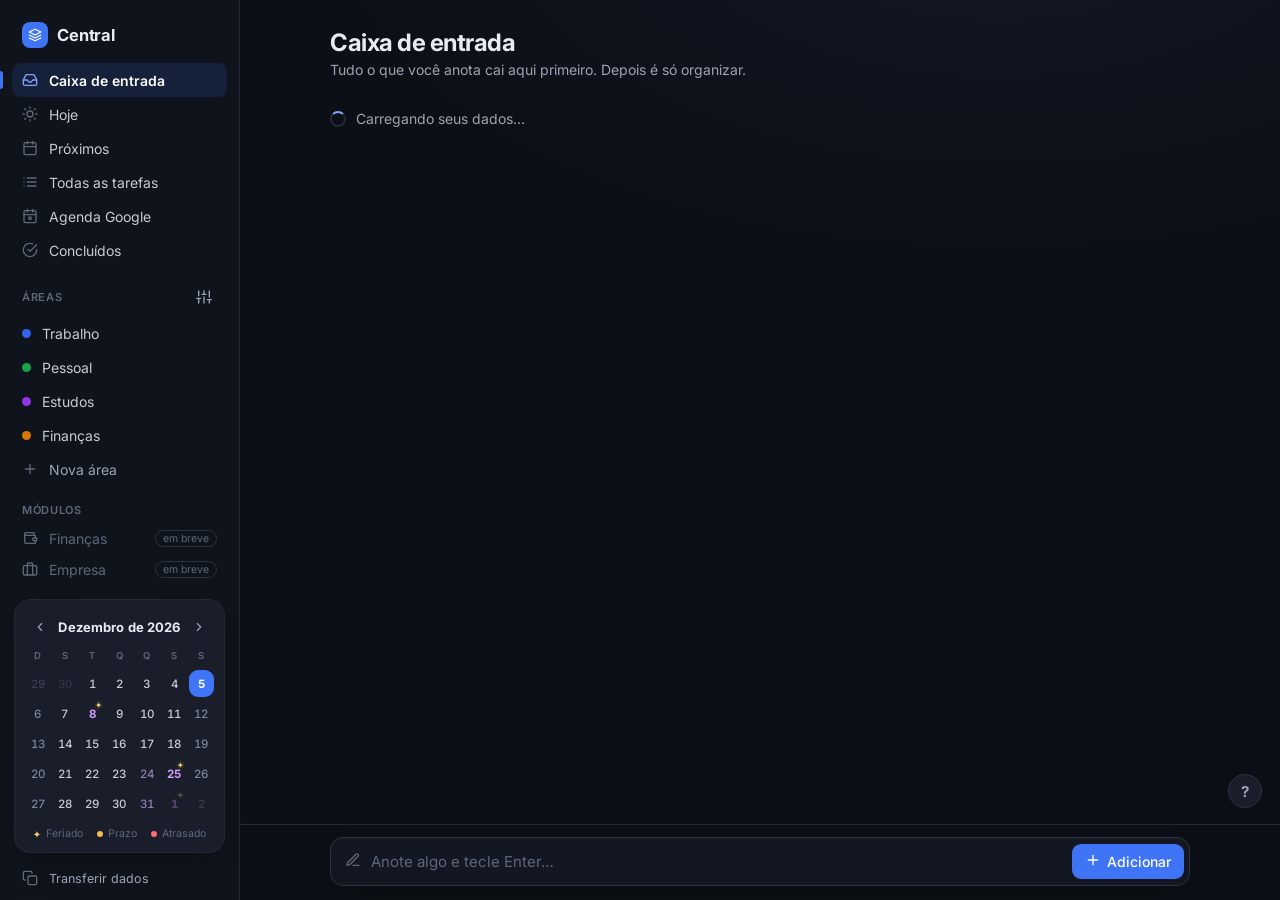
==== src/central.html @ e6a05a2f "Código-fonte, build.py e documentação do processo Co-Authored-By: Claude Opus 5.5 <noreply@anthropic" ====
<!DOCTYPE html>
<html lang="pt-BR">
<head>
<meta charset="utf-8">
<meta name="viewport" content="width=device-width, initial-scale=1">
<title>Central</title>
<link rel="preconnect" href="https://fonts.googleapis.com">
<link rel="preconnect" href="https://fonts.gstatic.com" crossorigin>
<link href="https://fonts.googleapis.com/css2?family=Inter:wght@400;500;600;700&display=swap" rel="stylesheet">
<style>
:root{--bg:#f5f6f8;--panel:#fff;--text:#1b2130;--muted:#6b7280;--faint:#9aa0ab;--line:#e7e9ee;--hover:#f0f2f5;--accent:#3563e9;--accent-soft:#e9effd;--danger:#d14343;--ok:#16a34a;--warn:#b45309;--shadow:0 10px 34px rgba(20,25,40,.14);--banner-bg:#fff7e6;--banner-fg:#8a5a00;color-scheme:light}
@media (prefers-color-scheme:dark){:root{--bg:#121417;--panel:#1a1d22;--text:#e8eaee;--muted:#9aa1ad;--faint:#6b7280;--line:#2a2e35;--hover:#22262c;--accent:#7090ff;--accent-soft:#222b45;--danger:#f06a6a;--ok:#34c26b;--warn:#e0a03a;--shadow:0 10px 34px rgba(0,0,0,.5);--banner-bg:#2c2412;--banner-fg:#e8c27a;color-scheme:dark}}
*{box-sizing:border-box}
html,body{margin:0;height:100%}
body{font-family:Inter,system-ui,-apple-system,"Segoe UI",Roboto,sans-serif;background:var(--bg);color:var(--text);font-size:14px;-webkit-font-smoothing:antialiased}
button{font:inherit;color:inherit;cursor:pointer}
input,select,textarea{font:inherit;color:inherit}
.ic{width:16px;height:16px;flex:none}
.hidden{display:none!important}
.app{display:grid;grid-template-columns:240px 1fr;height:100vh}
.app.with-detail{grid-template-columns:240px 1fr 520px}
.sidebar{border-right:1px solid var(--line);background:var(--panel);padding:18px 12px;overflow:auto;display:flex;flex-direction:column;gap:2px}
.brand{font-weight:700;font-size:16px;padding:4px 10px 16px;display:flex;align-items:center;gap:9px;letter-spacing:-.01em}
.brand .logo{width:24px;height:24px;border-radius:7px;background:var(--accent);display:grid;place-items:center;color:#fff}
.brand .logo .ic{width:14px;height:14px}
.nav-item{display:flex;align-items:center;gap:10px;padding:7px 10px;border-radius:8px;color:var(--text);border:0;background:none;width:100%;text-align:left}
.nav-item:hover{background:var(--hover)}
.nav-item.active{background:var(--accent-soft);color:var(--accent);font-weight:600}
.nav-item .count{margin-left:auto;font-size:12px;color:var(--muted);font-variant-numeric:tabular-nums}
.nav-item.active .count{color:var(--accent)}
.nav-item.disabled{color:var(--faint);cursor:default}
.nav-item .count{display:inline-flex;align-items:center;gap:5px}
.nav-item .count.u-over,.nav-item.active .count.u-over{color:var(--danger);font-weight:700}
.nav-item .count.u-soon,.nav-item.active .count.u-soon{color:var(--warn);font-weight:700}
.nav-item .count.u-near,.nav-item.active .count.u-near{color:var(--accent);font-weight:600}
.urg{display:inline-grid;place-items:center}
.urg .ic{width:13px;height:13px;stroke-width:2.4}
.urg.over{color:var(--danger)}
.urg.soon{color:var(--warn)}
.nav-item.sub{padding-left:34px;font-size:13.5px}
.nav-item.has-kids{position:relative}
.chev{position:absolute;left:-1px;top:50%;transform:translateY(-50%);display:grid;color:var(--faint);transition:transform .15s}
.chev .ic{width:12px;height:12px}
.chev{padding:4px;margin-left:-4px;border-radius:4px}.chev:hover{color:var(--text);background:var(--hover)}
.chev.open{transform:translateY(-50%) rotate(90deg)}
.nav-item.sub .dot{width:7px;height:7px}
.amark{display:inline-grid;place-items:center;width:16px;font-size:14px;line-height:1;flex:none}
.chip .amark{width:13px;font-size:12px}
.mark-btn{width:30px;height:30px;border-radius:8px;border:1px solid var(--line);background:var(--bg);display:grid;place-items:center;padding:0;flex:none}
.mark-btn:hover{border-color:var(--accent)}
.mark-btn .dot{width:12px;height:12px}.mark-btn .amark{font-size:16px;width:auto}
.picker{margin:2px 0 10px 40px;padding:12px;border:1px solid var(--line);border-radius:10px;background:var(--bg)}
.area-row.child+.picker{margin-left:66px}
.picker .lbl{font-size:11.5px;color:var(--muted);font-weight:600;margin:0 0 6px}
.picker .grid{display:flex;flex-wrap:wrap;gap:4px;margin-bottom:10px}
.picker .sw{width:24px;height:24px;border-radius:50%;border:2px solid var(--panel);box-shadow:0 0 0 1px var(--line);padding:0}
.picker .sw.on{box-shadow:0 0 0 2px var(--accent)}
.picker .em{width:32px;height:32px;border:1px solid transparent;border-radius:7px;background:none;font-size:18px;padding:0;display:grid;place-items:center}
.picker .em:hover{background:var(--hover)}.picker .em.on{border-color:var(--accent);background:var(--accent-soft)}
.picker input{border:1px solid var(--line);border-radius:8px;padding:6px 8px;background:var(--panel);width:150px;outline:none}
.nav-item.disabled:hover{background:none}
.soon{margin-left:auto;font-size:10.5px;border:1px solid var(--line);border-radius:999px;padding:1px 7px}
.section-label{display:flex;align-items:center;justify-content:space-between;font-size:11px;text-transform:uppercase;letter-spacing:.06em;color:var(--faint);font-weight:600;padding:18px 10px 6px}
.dot{width:9px;height:9px;border-radius:50%;flex:none;display:inline-block}
.icon-btn{border:0;background:none;padding:5px;border-radius:6px;color:var(--muted);display:inline-grid;place-items:center}
.icon-btn:hover{background:var(--hover);color:var(--text)}
.mini-cal{margin:18px 4px 0;padding:12px 8px 10px;border:1px solid var(--line);border-radius:12px;background:var(--bg)}
.mc-head{display:flex;align-items:center;justify-content:space-between;margin-bottom:6px}
.mc-head b{font-size:12.5px;text-transform:capitalize}
.mc-nav{border:0;background:none;width:26px;height:26px;border-radius:7px;display:grid;place-items:center;color:var(--muted);padding:0}
.mc-nav:hover{background:var(--hover);color:var(--text)}
.mc-nav[data-mcnav="-1"] .ic{transform:rotate(180deg)}
.mc-nav .ic{width:14px;height:14px}
.mc-grid{display:grid;grid-template-columns:repeat(7,1fr);gap:1px}
.mc-wd{font-size:10px;color:var(--faint);text-align:center;font-weight:600;padding:2px 0}
.mc-d{position:relative;height:27px;border:0;border-radius:7px;background:none;font-size:11.5px;padding:0;color:var(--text);font-variant-numeric:tabular-nums}
.mc-d:hover{background:var(--hover)}
.mc-d.we{color:var(--muted)}
.mc-d.out{color:var(--faint);opacity:.55}
.mc-d.today{box-shadow:inset 0 0 0 1.5px var(--accent);color:var(--accent);font-weight:700}
.mc-d.sel{background:var(--accent);color:#fff;font-weight:700;box-shadow:none}
.mc-d.hol-nacional,.mc-d.hol-municipal{color:var(--danger);font-weight:700;background:color-mix(in srgb,var(--danger) 11%,transparent)}
.mc-d.hol-facultativo{color:var(--danger);opacity:.85}
.mc-d.sel.hol-nacional,.mc-d.sel.hol-municipal{color:#fff;background:var(--accent)}
.mc-d i{position:absolute;left:50%;bottom:3px;width:4px;height:4px;border-radius:50%;background:var(--warn);transform:translateX(-50%)}
.mc-d i.over{background:var(--danger)}
.mc-d.sel i{background:#fff}
.mc-leg{display:flex;gap:12px;justify-content:center;margin-top:8px;font-size:10.5px;color:var(--faint)}
.mc-leg span{display:inline-flex;align-items:center;gap:5px}
.lg-hol{width:9px;height:9px;border-radius:3px;background:color-mix(in srgb,var(--danger) 30%,transparent);display:inline-block}
.lg-due{width:5px;height:5px;border-radius:50%;background:var(--warn);display:inline-block}
.mc-next{margin-top:8px;padding-top:8px;border-top:1px solid var(--line);font-size:11.5px;color:var(--muted);cursor:pointer;line-height:1.4}
.mc-next:hover{color:var(--text)}
.dp-day.hol{color:var(--danger);font-weight:700}
.side-foot{margin-top:auto;padding:16px 10px 0;font-size:12px;color:var(--faint);line-height:1.6}
.main{display:flex;flex-direction:column;min-width:0;overflow:hidden}
.topbar{padding:14px 28px;border-bottom:1px solid var(--line);background:var(--panel);display:flex;gap:10px;align-items:center}
.capture{position:relative;flex:1;display:flex;gap:6px;align-items:center;background:var(--bg);border:1px solid var(--line);border-radius:10px;padding:4px 4px 4px 14px;max-width:860px;margin:0 auto}
.ac{position:absolute;top:calc(100% + 6px);left:0;width:min(380px,100%);max-height:300px;overflow:auto;background:var(--panel);border:1px solid var(--line);border-radius:12px;box-shadow:var(--shadow);z-index:60;padding:6px}
.ac-h{display:flex;justify-content:space-between;align-items:center;gap:8px;font-size:11px;font-weight:700;text-transform:uppercase;letter-spacing:.05em;color:var(--faint);padding:4px 8px 6px}
.ac-h>span{text-transform:none;letter-spacing:0;font-weight:500;display:flex;gap:4px;align-items:center}
.ac-i{display:flex;align-items:center;gap:9px;width:100%;border:0;background:none;padding:8px 10px;border-radius:8px;text-align:left;font-size:13.5px;color:var(--text)}
.ac-i.sub{padding-left:26px}
.ac-i small{margin-left:auto;font-size:11.5px;color:var(--faint)}
.ac-i:hover{background:var(--hover)}
.ac-i.on{background:var(--accent-soft);color:var(--accent);font-weight:600}
.ac-lock{display:grid;color:var(--faint);margin-left:6px}.ac-lock .ic{width:12px;height:12px}
.capture:focus-within{border-color:var(--accent);box-shadow:0 0 0 3px var(--accent-soft)}
.capture>.ic{color:var(--faint)}
.capture input{flex:1;min-width:0;border:0;background:none;outline:none;padding:8px 4px;font-size:15px}
.btn{border:1px solid var(--line);background:var(--panel);border-radius:8px;padding:7px 12px;display:inline-flex;align-items:center;gap:6px;font-weight:500;white-space:nowrap}
.btn:hover{background:var(--hover)}
.btn.primary{background:var(--accent);border-color:var(--accent);color:#fff}
.btn.primary:hover{filter:brightness(1.08);background:var(--accent)}
.btn.ai{border-color:transparent;background:var(--accent-soft);color:var(--accent)}
.btn.ai:hover{filter:brightness(.97)}
.btn.ghost{border-color:transparent;background:none}
.btn.danger{color:var(--danger)}
.btn.small{padding:4px 9px;font-size:12.5px}
.btn:disabled{opacity:.55;cursor:default}
.mic{border:0;background:none;width:34px;height:34px;border-radius:8px;display:grid;place-items:center;color:var(--muted)}
.mic:hover{background:var(--hover);color:var(--text)}
.mic.on{background:var(--danger);color:#fff;animation:pulse 1.2s infinite}
@keyframes pulse{50%{opacity:.7}}
.hint{max-width:860px;margin:6px auto 0;font-size:12px;color:var(--faint)}
.hint code{font-family:inherit;background:var(--hover);border-radius:4px;padding:0 4px;color:var(--muted)}
.banner{background:var(--banner-bg);color:var(--banner-fg);padding:9px 28px;font-size:13px;border-bottom:1px solid var(--line)}
.content{flex:1;overflow:auto;padding:26px 28px 80px}
.content-inner{max-width:860px;margin:0 auto}
.view-head{display:flex;align-items:flex-end;justify-content:space-between;gap:16px;margin-bottom:10px}
h1{font-size:22px;margin:0;letter-spacing:-.015em}
.view-sub{color:var(--muted);margin-top:4px}
.view-actions{display:flex;gap:8px}
.group-label{font-size:12px;font-weight:600;color:var(--muted);margin:22px 0 6px 12px;display:flex;gap:6px;align-items:center}
.group-label .n{color:var(--faint);font-weight:500}
.group-label.danger{color:var(--danger)}
.row{display:flex;gap:12px;align-items:flex-start;padding:10px 12px;border-radius:10px;cursor:pointer;border:1px solid transparent}
.row:hover{background:var(--panel);border-color:var(--line)}
.row.sel{background:var(--panel);border-color:var(--accent)}
.check{width:18px;height:18px;border-radius:50%;border:1.6px solid var(--faint);background:none;padding:0;margin-top:1px;display:grid;place-items:center;flex:none;color:#fff}
.check:hover{border-color:var(--ok);background:color-mix(in srgb,var(--ok) 12%,transparent)}
.check .ic{width:11px;height:11px;stroke-width:3}
.check.p1{border-color:var(--danger)}.check.p2{border-color:var(--warn)}
.row.done .check{background:var(--ok);border-color:var(--ok)}
.row.done .row-title{text-decoration:line-through;color:var(--muted)}
.note-ic{color:var(--warn);margin-top:1px;display:grid;flex:none}
.row-main{min-width:0;flex:1}
.row-title{line-height:1.4;overflow-wrap:anywhere}
.preview{color:var(--muted);font-size:13px;margin-top:2px;overflow:hidden;text-overflow:ellipsis;white-space:nowrap}
.meta{display:flex;flex-wrap:wrap;gap:6px;margin-top:6px}
.chip{display:inline-flex;align-items:center;gap:5px;font-size:12px;color:var(--muted);background:var(--hover);border-radius:6px;padding:2px 7px}
.chip .ic{width:12px;height:12px}
.chip.overdue{color:var(--danger)}
.chip.today{color:var(--ok)}
.chip.p1{color:var(--danger)}.chip.p2{color:var(--warn)}.chip.p3{color:var(--accent)}
.chip.doing{color:var(--accent);background:var(--accent-soft)}
.chip.cd-over{color:var(--danger);background:color-mix(in srgb,var(--danger) 12%,transparent)}
.chip.cd-today,.chip.cd-24h{color:var(--warn);background:color-mix(in srgb,var(--warn) 14%,transparent)}
.chip.cd-soon{color:var(--accent)}
.fields .wide{grid-column:1/-1}
.due-row{display:grid;grid-template-columns:minmax(0,1.6fr) minmax(0,1fr);gap:10px}
.tp-grid{display:grid;grid-template-columns:repeat(4,1fr);gap:4px;max-height:220px;overflow:auto;padding:2px}
.tp{height:36px;border:1px solid var(--line);border-radius:8px;background:var(--bg);font-size:13px;font-variant-numeric:tabular-nums;padding:0}
.tp:hover{border-color:var(--accent);color:var(--accent)}
.tp.sel{background:var(--accent);border-color:var(--accent);color:#fff;font-weight:700}
.tchip.clear{color:var(--danger)}
.wide-modal .modal{width:min(820px,100%)}
.pl-badge{font-size:11px;font-weight:600;border-radius:999px;padding:2px 8px;background:var(--hover);color:var(--muted);display:inline-flex;align-items:center;gap:4px;white-space:nowrap}
.pl-badge .ic{width:11px;height:11px}
.pl-badge.new,.pl-badge.changed{color:var(--warn);background:color-mix(in srgb,var(--warn) 14%,transparent)}
.pl-badge.ok{color:var(--ok);background:color-mix(in srgb,var(--ok) 12%,transparent)}
.pl-head .pl-badge{margin-left:auto}
.pl-acc{display:flex;flex-direction:column;gap:8px;margin-top:12px}
.acc{border:1px solid var(--line);border-radius:12px;overflow:hidden}
.acc.open{border-color:var(--accent)}
.acc-h{display:flex;align-items:center;gap:10px;width:100%;border:0;background:var(--panel);padding:11px 14px;text-align:left}
button.acc-h:hover{background:var(--hover)}
.acc-h .chev{position:static;transform:none;padding:0;margin:0}.acc-h .chev.open{transform:rotate(90deg)}
.acc-t{font-weight:600;flex:1;min-width:0;overflow:hidden;text-overflow:ellipsis;white-space:nowrap}
.acc-m{font-size:12px;color:var(--muted);white-space:nowrap}
.acc.is-done{background:color-mix(in srgb,var(--ok) 6%,transparent)}
.acc.is-done .acc-h{background:none}
.acc.is-done .acc-t{color:var(--muted);text-decoration:line-through;font-weight:500}
.acc-ok{font-size:12px;color:var(--ok);font-weight:600}
.acc-b{padding:4px 14px 14px;background:var(--panel)}
.acc-foot{display:flex;gap:8px;margin-top:12px}
.ficha{border:1px solid var(--line);border-radius:10px;overflow:hidden}
.f-intro{padding:9px 12px;font-size:12.5px;color:var(--muted);background:var(--hover)}
.f-row{display:grid;grid-template-columns:22px 150px minmax(0,1fr) auto;gap:10px;align-items:center;padding:8px 12px;border-top:1px solid var(--line)}
.f-row:first-child{border-top:0}
.f-row.need{background:color-mix(in srgb,var(--warn) 8%,transparent)}
.f-n{width:20px;height:20px;border-radius:50%;background:var(--hover);color:var(--muted);font-size:11px;font-weight:700;display:grid;place-items:center}
.f-l{font-size:12px;color:var(--muted);font-weight:600}
.f-v{font-size:13.5px;min-width:0;overflow-wrap:anywhere}
.f-v s{color:var(--faint)}
.f-long{display:block;max-height:72px;overflow:auto;white-space:pre-wrap;font-size:12.5px}
.f-empty{color:var(--faint);font-size:12px;font-style:italic}
.f-pick{font-weight:600}
.f-hint{font-size:11.5px;color:var(--faint);margin-left:6px}
.f-hint.ok{color:var(--ok)}
.f-v>.f-hint{display:block;margin:2px 0 0}
.f-a{display:flex;gap:4px;justify-content:flex-end}
.f-chk{margin:0;padding:0;list-style:none;display:flex;flex-direction:column;gap:3px}
.f-chk li{display:flex;align-items:center;gap:6px;font-size:13px}
.f-in{width:100%;height:34px;border:1px solid var(--warn);border-radius:8px;padding:0 10px;background:var(--bg);outline:none}
.f-tip{padding:8px 12px;font-size:11.5px;color:var(--muted);border-top:1px solid var(--line);background:var(--hover)}
.cp{display:inline-flex;align-items:center;gap:5px;border:1px solid var(--line);background:var(--bg);border-radius:7px;padding:4px 9px;font-size:12px;color:var(--text);white-space:nowrap}
.cp:hover{border-color:var(--accent);color:var(--accent)}
.cp .ic{width:13px;height:13px}
.cp span:empty{display:none}
.cp.copied{background:var(--ok);border-color:var(--ok);color:#fff}
.cp.copied span::after{content:' ✓'}
@media (max-width:700px){ .f-row{grid-template-columns:22px minmax(0,1fr) auto} .f-l{grid-column:2} .f-v{grid-column:2/4} .f-a{grid-column:3;grid-row:1} }
.ask{padding:0 28px;background:var(--panel);border-bottom:1px solid var(--line)}
.ask-in{max-width:860px;margin:0 auto;display:flex;align-items:center;gap:12px;padding:13px 0;font-size:15px;animation:popin .2s ease;white-space:nowrap}
.ask-in>.ic{color:var(--accent);flex:none}
.ask-t{min-width:0;overflow:hidden;text-overflow:ellipsis;flex:0 1 auto}
.ask-q{flex:1;color:var(--muted)}
.ask-in .btn{flex:none;padding:8px 14px;font-size:14px}
.ask-in>.ic{width:18px;height:18px}
.ask-in .btn .kbd{margin-left:4px;font-size:10.5px;padding:0 4px}
.ask-in .btn.primary .kbd{background:rgba(255,255,255,.2);border-color:rgba(255,255,255,.35);color:#fff}
.wiz-modal .modal{width:min(640px,100%)}
.wz-title{width:100%;border:0;border-bottom:1px solid var(--line);background:none;font-size:18px;font-weight:700;padding:2px 0 10px;outline:none;color:var(--text)}
.wz-title:focus{border-color:var(--accent)}
.wz-row{display:flex;gap:10px;align-items:center;margin-top:12px}
.wz-in.sm{height:34px;font-size:13px;width:auto;padding:0 8px}
.wz-row .wz-in.sm{flex:1;height:44px;font-size:15px;padding:0 12px}
.wz-row .wz-in.sm option{font-size:15px;padding:8px 10px}
select option{font-size:14.5px;padding:6px 8px}
.fields select{font-size:14px}
.wz-sec{margin-top:14px}
.wz-card{border:1px solid var(--line);border-radius:14px;padding:12px 14px 14px;margin-top:12px;background:var(--bg)}
.wz-card-h{display:flex;align-items:center;justify-content:space-between;gap:10px;margin-bottom:10px;font-size:11.5px;font-weight:700;text-transform:uppercase;letter-spacing:.06em;color:var(--faint)}
.wz-card .wz-chip{background:var(--panel)}
.wz-card .wz-chip.on{background:var(--accent)}
.wz-f{display:flex;flex-direction:column;gap:6px;font-size:12px;font-weight:600;color:var(--muted);min-width:0}
.wz-f .date-btn{background:var(--panel);height:40px}
.wz-dates{display:grid;grid-template-columns:1.3fr 1.3fr 1fr;gap:10px}
.wz-ql{font-size:12px;color:var(--faint);margin-right:2px;display:inline-flex;align-items:center;gap:4px}
.wz-ql .ic{width:13px;height:13px;color:var(--ok)}
.wz-quick .wz-chip small{font-size:11px;opacity:.7;margin-left:2px}
.wz-f.act{color:var(--accent)}
.wz-f.act .date-btn{border-color:var(--accent);box-shadow:0 0 0 3px var(--accent-soft)}
.wz-dates.two{grid-template-columns:1.3fr 1fr}
.wz-quick{margin-top:10px}
.wz-quick .wz-chip{padding:5px 11px;font-size:12.5px}
.wz-ps{display:grid;grid-template-columns:minmax(0,1fr) minmax(0,1.2fr);gap:16px}
.wz-done{display:flex;align-items:flex-end;gap:10px;margin-top:12px;padding-top:12px;border-top:1px dashed var(--line);flex-wrap:wrap}
.wz-done .wz-f{flex:0 1 240px}
.wz-card .wz-in{background:var(--panel)}
.wz-card .wz-g3 .wz-in{height:38px}
@media (max-width:600px){ .wz-dates,.wz-dates.two,.wz-ps{grid-template-columns:1fr} }
.wz-lab{font-size:11.5px;font-weight:700;text-transform:uppercase;letter-spacing:.05em;color:var(--faint);margin-bottom:7px;display:flex;align-items:center;gap:10px}
.seg.mini button{padding:3px 10px;font-size:12px;text-transform:none;letter-spacing:0}
.wz-chips{display:flex;flex-wrap:wrap;gap:6px;align-items:center}
.wz-chip{border:1px solid var(--line);background:var(--bg);border-radius:999px;padding:6px 12px;font-size:13px;display:inline-flex;align-items:center;gap:6px}
.wz-chip:hover{border-color:var(--accent)}
.wz-chip.on{background:var(--accent);border-color:var(--accent);color:#fff;font-weight:600}
.wz-chip .dotp{width:8px;height:8px}
.wz-chip.on .dotp{box-shadow:0 0 0 2px rgba(255,255,255,.6)}
.wz-inline{display:flex;align-items:center;gap:10px;margin-top:8px;font-size:12px;color:var(--muted);font-weight:600}
.wz-two{display:grid;grid-template-columns:auto 1fr;gap:18px}
.wz-g3{display:grid;grid-template-columns:2fr 1fr 1fr;gap:6px}
.proj-prev{font-size:12px;color:var(--muted);margin-top:6px}
.proj-prev b{color:var(--text)}
.wz-check{display:flex;align-items:center;gap:8px;margin-top:14px;font-size:13px}
.wz-check input{accent-color:var(--accent);width:16px;height:16px}
.wz-sure{font-weight:600;font-size:13.5px}
.modal-foot .btn .kbd{margin-left:4px;font-size:10.5px;padding:0 4px}
.modal-foot .btn.primary .kbd{background:rgba(255,255,255,.2);border-color:rgba(255,255,255,.35);color:#fff}
@media (max-width:600px){ .wz-two,.wz-g3{grid-template-columns:1fr} }
.wiz-modal .modal-foot{justify-content:flex-start}
.wz-prog{display:flex;align-items:center;gap:5px;margin-bottom:14px}
.wz-prog i{width:22px;height:4px;border-radius:2px;background:var(--line)}
.wz-prog i.done{background:var(--accent);opacity:.5}.wz-prog i.cur{background:var(--accent)}
.wz-prog span{margin-left:8px;font-size:11.5px;color:var(--muted)}
.wz-q{font-size:18px;font-weight:700;margin:0 0 14px;letter-spacing:-.01em}
.wz-grid{display:grid;grid-template-columns:repeat(auto-fill,minmax(150px,1fr));gap:8px}
.wz-grid.small{grid-template-columns:repeat(auto-fill,minmax(92px,1fr))}
.wz-col{display:flex;flex-direction:column;gap:8px}
.wz-opt{display:flex;align-items:center;gap:10px;text-align:left;border:1px solid var(--line);background:var(--bg);border-radius:10px;padding:11px 13px;font-size:13.5px;min-height:44px}
.wz-opt span{display:flex;flex-direction:column;gap:2px}
.wz-opt small{font-size:11.5px;color:var(--muted);font-weight:400}
.wz-opt:hover{border-color:var(--accent)}
.wz-opt.on{border-color:var(--accent);background:var(--accent-soft);color:var(--accent);font-weight:600}
.wz-opt .dotp{width:10px;height:10px;border-radius:50%;background:var(--faint);display:inline-block;margin-right:2px}
.wz-opt span:has(.dotp){flex-direction:row;align-items:center;gap:8px}
.dotp.p1{background:var(--danger)}.dotp.p2{background:var(--warn)}.dotp.p3{background:var(--accent)}
.wz-type{margin-bottom:12px}
.wz-l{display:flex;flex-direction:column;gap:5px;font-size:12px;color:var(--muted);font-weight:600;margin-top:14px}
div.wz-l{margin-bottom:6px}
.wz-in{height:40px;border:1px solid var(--line);border-radius:9px;padding:0 12px;background:var(--bg);font-size:14px;outline:none;width:100%;color:var(--text);font-weight:400}
.wz-in:focus{border-color:var(--accent)}
input.wz-in[data-wfield="project"]{margin-top:10px}
.wz-ta{height:150px;padding:10px 12px;resize:vertical;line-height:1.5}
.wz-steps{display:flex;flex-direction:column;gap:4px;margin-bottom:10px}
.wz-step{display:flex;align-items:center;gap:8px;padding:6px 8px;border-radius:8px;background:var(--hover);font-size:13.5px}
.wz-step span{flex:1}.wz-step em{font-style:normal;color:var(--accent);font-weight:600}
.wz-add{display:flex;gap:6px}.wz-add .who{max-width:130px}
.wz-sum{border:1px solid var(--line);border-radius:10px;overflow:hidden}
.wz-sum div{display:flex;gap:12px;padding:9px 12px;border-top:1px solid var(--line);font-size:13.5px}
.wz-sum div:first-child{border-top:0}
.wz-sum span{width:150px;flex:none;color:var(--muted);font-size:12.5px}
.pl-kind{align-self:flex-start}
.req+.auto,.auto{color:var(--ok);font-size:11px;font-weight:600}
.subs .sub em{font-style:normal;font-size:12px;margin-left:4px}
.subs .sub em.who,.f-who{color:var(--accent);font-weight:600}
.subs .sub em.aft,.f-after{color:var(--muted);font-size:12px}
.subs .sub .icon-btn.at{font-weight:700;font-size:12px;width:24px;height:24px;padding:0}
.subs .sub .icon-btn.at.has{opacity:1;color:var(--accent)}
.sub-edit{display:flex;gap:6px;padding:4px 0 8px 25px}
.sub-edit input,.sub-edit select{flex:1;min-width:0;height:32px;border:1px solid var(--line);border-radius:8px;padding:0 8px;background:var(--bg);font-size:12.5px;outline:none}
.sub-edit input:focus,.sub-edit select:focus{border-color:var(--accent)}
.f-code{display:flex;align-items:center;gap:12px;justify-content:space-between;padding:10px 12px;margin-bottom:10px;border-radius:10px;background:var(--accent-soft);font-size:12.5px;line-height:1.45}
.f-alert{display:flex;gap:10px;align-items:flex-start;padding:10px 12px;background:color-mix(in srgb,#7c3aed 12%,transparent);color:var(--text);font-size:13px}
.f-alert .ic{color:#7c3aed;margin-top:2px}
.f-warn{padding:8px 12px;font-size:12.5px;color:var(--warn);background:color-mix(in srgb,var(--warn) 10%,transparent);border-top:1px solid var(--line)}
.pl-box{border:1px solid var(--line);border-radius:10px;padding:10px 12px;background:var(--bg);display:flex;flex-direction:column;gap:8px}
.pl-head{display:flex;align-items:center;gap:8px;font-size:13px;font-weight:600}
.pl-st{font-size:12.5px;color:var(--muted);display:flex;align-items:center;gap:6px;flex-wrap:wrap}
.pl-st.new,.pl-st.changed{color:var(--warn)}.pl-st.ok{color:var(--ok)}
.pl-actions{display:flex;flex-wrap:wrap;gap:6px}
.pl-diff{margin:0;padding-left:18px;font-size:12.5px}
.pl-diff s,.pl-item s{color:var(--faint)}
.linklike{border:0;background:none;padding:0;color:var(--muted);font-size:12px;text-decoration:underline;cursor:pointer;align-self:flex-start}
.chip.plan{color:#7c3aed;background:color-mix(in srgb,#7c3aed 12%,transparent)}
.pl-how{display:flex;gap:10px;align-items:flex-start;background:var(--accent-soft);border-radius:10px;padding:10px 12px;font-size:13px;line-height:1.5}
.pl-how>.ic{color:var(--accent);margin-top:2px}
.pl-item{display:flex;gap:10px;padding:10px 12px;border-bottom:1px solid var(--line);align-items:center;justify-content:space-between}
.pl-item:last-child{border-bottom:0}
.pl-item.is-done{background:color-mix(in srgb,var(--ok) 7%,transparent)}
.pl-item.is-done .t{color:var(--muted);text-decoration:line-through}
.pl-item .m.ok{color:var(--ok);font-weight:500}

.pl-txt{min-width:0}.pl-item .t{font-weight:500}.pl-item .m{font-size:12px;color:var(--muted)}
.sheet-box{border:1px solid var(--line);border-radius:10px;padding:10px 12px;background:var(--bg)}
.sheet-box summary{cursor:pointer;font-size:13px;font-weight:600;display:flex;align-items:center;gap:8px;flex-wrap:wrap;list-style:none}
.sheet-box summary::-webkit-details-marker{display:none}
.sheet-box .fields{margin-top:12px}
.sheet-box .fields select,.sheet-box .fields input{background:var(--panel)}
.sheet-st{font-weight:500;font-size:12px;color:var(--muted);margin-left:auto}
.sheet-st.new,.sheet-st.changed{color:var(--warn)}
.sheet-st.ok{color:var(--ok)}
.req{color:var(--warn);font-weight:600;font-size:11px}
.chip.sheet{color:#188038;background:color-mix(in srgb,#188038 12%,transparent)}
.pill{background:rgba(255,255,255,.25);border-radius:999px;padding:0 7px;font-size:12px}
.btn:not(.primary) .pill{background:var(--accent-soft);color:var(--accent)}
.alertbar.sheetbar{color:#188038;background:color-mix(in srgb,#188038 10%,transparent)}
.exp-top{display:flex;align-items:center;gap:12px;flex-wrap:wrap;padding-bottom:12px;border-bottom:1px solid var(--line)}
.exp-top input{width:80px;border:1px solid var(--line);border-radius:8px;padding:6px 8px;background:var(--bg);margin-left:6px}
.exp-h{font-size:14px;margin:16px 0 8px;display:flex;gap:8px;align-items:center}.exp-h .n{color:var(--muted);font-weight:500}
.exp-list{max-height:240px;overflow:auto;border:1px solid var(--line);border-radius:10px}
.exp-item,.exp-upd{display:flex;gap:10px;padding:9px 12px;border-bottom:1px solid var(--line);align-items:flex-start}
.exp-item:last-child,.exp-upd:last-child{border-bottom:0}
.exp-item>div{flex:1}.exp-item .skip{flex:none;color:var(--muted)}
.exp-item input{margin-top:3px;accent-color:var(--accent);width:16px;height:16px}
.exp-item .t,.exp-upd .t{font-weight:500}.exp-item .m,.exp-upd .m{font-size:12px;color:var(--muted)}
.exp-upd{justify-content:space-between;align-items:center}
.exp-btns{display:flex;gap:4px;flex:none}
.exp-steps{margin:14px 0 6px;padding:0;list-style:none;counter-reset:s;display:flex;flex-direction:column;gap:8px}
.exp-steps li{counter-increment:s;display:flex;align-items:center;gap:10px;justify-content:space-between;background:var(--hover);border-radius:10px;padding:8px 10px}
.exp-steps li span::before{content:counter(s);display:inline-grid;place-items:center;width:20px;height:20px;border-radius:50%;background:var(--accent);color:#fff;font-size:11px;font-weight:700;margin-right:8px}
.btn.copied{background:var(--ok);border-color:var(--ok);color:#fff}
.warn{color:var(--warn)}
.copy-fb{width:100%;height:90px;margin-top:10px;border:1px solid var(--accent);border-radius:8px;background:var(--bg);font-family:monospace;font-size:12px}
.exp-cfg{margin-top:16px;font-size:13px}.exp-cfg summary{cursor:pointer;color:var(--muted)}
.exp-cfg label{display:flex;align-items:center;gap:8px;margin-top:8px}.exp-cfg input{border:1px solid var(--line);border-radius:8px;padding:6px 8px;background:var(--bg)}
.gcal-row{display:flex;align-items:center;gap:10px;flex-wrap:wrap;margin-top:-4px}
.btn.gcal{text-decoration:none;color:var(--text)}
.gcal-row.synced{background:color-mix(in srgb,var(--ok) 10%,transparent);border-radius:10px;padding:6px 6px 6px 12px;gap:8px}
.gcal-ok{display:inline-flex;align-items:center;gap:6px;color:var(--ok);font-weight:600;font-size:13px}
.gcal-row.synced .muted{flex:1}
.btn.gcal .ic{color:#1a73e8}
.btn.gcal.disabled{opacity:.5;cursor:default}
.date-btn{display:flex;align-items:center;justify-content:space-between;gap:8px;width:100%;border:1px solid var(--line);border-radius:8px;padding:0 10px;height:38px;background:var(--bg);font-size:13px;font-weight:500;text-align:left;color:var(--text);text-transform:capitalize}
.date-btn:hover{border-color:var(--accent)}
.date-btn .ic{color:var(--muted)}
.date-btn .ph{color:var(--faint);text-transform:none;font-weight:400}
.fields select{height:38px}
.dp{position:fixed;z-index:70;width:316px;background:var(--panel);border:1px solid var(--line);border-radius:14px;box-shadow:var(--shadow);padding:12px 12px 14px}
.dp-title{font-size:11px;font-weight:700;text-transform:uppercase;letter-spacing:.06em;color:var(--faint);margin:0 4px 4px}
.dp-head{display:flex;align-items:center;justify-content:space-between;margin-bottom:6px}
.dp-head b{font-size:14px;text-transform:capitalize}
.dp-nav{width:38px;height:38px;border:0;border-radius:9px;background:none;display:grid;place-items:center;color:var(--muted)}
.dp-nav[data-nav="-1"] .ic{transform:rotate(180deg)}
.dp-nav:hover{background:var(--hover);color:var(--text)}
.dp-grid{display:grid;grid-template-columns:repeat(7,1fr);gap:3px}
.dp-wd{font-size:11px;color:var(--faint);text-align:center;padding:4px 0;font-weight:600}
.dp-day{height:38px;border:0;border-radius:9px;background:none;font-size:13.5px;font-variant-numeric:tabular-nums;padding:0}
.dp-day:hover{background:var(--hover)}
.dp-day.out{color:var(--faint)}
.dp-day.today{box-shadow:inset 0 0 0 1.5px var(--accent);color:var(--accent);font-weight:700}
.dp-day.sel,.dp-day.sel:hover{background:var(--accent);color:#fff;font-weight:700;box-shadow:none}
.dp-quick{display:flex;flex-wrap:wrap;gap:6px;margin-top:10px;padding-top:10px;border-top:1px solid var(--line)}
.dp-quick button,.tchip{border:1px solid var(--line);background:var(--bg);border-radius:999px;padding:6px 11px;font-size:12.5px}
.dp-quick button:hover,.tchip:hover{border-color:var(--accent);color:var(--accent)}
.dp-quick .clear{color:var(--danger)}
.tchip.on{background:var(--accent-soft);border-color:var(--accent);color:var(--accent)}
.dp-time{display:flex;align-items:center;gap:6px;margin-top:10px;padding-top:10px;border-top:1px solid var(--line);flex-wrap:wrap}
.dp-time input{height:34px;border:1px solid var(--line);border-radius:8px;background:var(--bg);padding:0 8px;font-size:13px}
.dt{display:flex;gap:6px}.dt input[type=date]{flex:1.5}.dt input[type=time]{flex:1}
.cd-line{display:flex;align-items:center;gap:8px;font-size:13px;font-weight:500;padding:8px 10px;border-radius:8px;background:var(--hover);color:var(--muted)}
.cd-line.cd-over{color:var(--danger);background:color-mix(in srgb,var(--danger) 12%,transparent)}
.cd-line.cd-today,.cd-line.cd-24h{color:var(--warn);background:color-mix(in srgb,var(--warn) 14%,transparent)}
.cd-line.cd-soon{color:var(--accent);background:var(--accent-soft)}
.cd-line.cd-done{color:var(--ok);background:color-mix(in srgb,var(--ok) 12%,transparent)}
.alertbar{display:flex;align-items:center;gap:10px;padding:9px 12px;border-radius:10px;margin-bottom:16px;color:var(--warn);background:color-mix(in srgb,var(--warn) 12%,transparent);font-size:13px}
.alertbar.over{color:var(--danger);background:color-mix(in srgb,var(--danger) 10%,transparent)}
.alertbar span{flex:1;color:var(--text)}
.pl-float{position:fixed;left:268px;bottom:18px;z-index:45}
.pl-float .btn{box-shadow:0 6px 18px -6px rgba(15,20,30,.45);padding:9px 14px}
@media (max-width:900px){ .pl-float{left:14px} }
.help-btn{position:fixed;right:18px;bottom:18px;z-index:54;width:34px;height:34px;border-radius:50%;border:1px solid var(--line);background:var(--panel);color:var(--muted);font-weight:700;font-size:15px;box-shadow:0 2px 8px rgba(0,0,0,.15)}
.help-btn:hover{color:var(--accent);border-color:var(--accent)}
.app.with-detail~.help-btn{right:538px}
.help-card{position:fixed;right:18px;bottom:62px;z-index:56;width:300px;background:var(--panel);border:1px solid var(--line);border-radius:12px;box-shadow:var(--shadow);padding:12px 14px;font-size:12.5px;line-height:1.55}
.app.with-detail~.help-card{right:538px}
.help-h{font-weight:700;font-size:13.5px;margin-bottom:4px}
.help-sec{font-size:11px;text-transform:uppercase;letter-spacing:.05em;color:var(--faint);font-weight:700;margin-top:8px}
.help-card ul{margin:4px 0 0;padding-left:16px;color:var(--muted)}
.help-card code{background:var(--hover);border-radius:4px;padding:0 4px;color:var(--text);font-family:inherit}
.pops{position:fixed;right:18px;bottom:62px;display:flex;flex-direction:column;gap:10px;z-index:55;width:310px;max-width:calc(100vw - 36px)}
.pop{background:var(--panel);border:1px solid var(--line);border-left:4px solid var(--warn);border-radius:12px;box-shadow:var(--shadow);padding:12px 14px;animation:popin .25s ease}
.pop-h{display:flex;align-items:center;gap:6px;font-size:11.5px;font-weight:700;color:var(--warn);text-transform:uppercase;letter-spacing:.04em}
.pop-t{font-weight:600;margin:5px 0 2px}
.pop-s{font-size:12.5px;color:var(--muted)}
.pop-a{display:flex;gap:6px;margin-top:10px;justify-content:flex-end}
@keyframes popin{from{transform:translateY(8px);opacity:0}}
.pin-in{width:100%;border:1px solid var(--line);border-radius:8px;padding:10px 12px;background:var(--bg);font-size:15px;outline:none}
.pin-in:focus{border-color:var(--accent)}
.pin-err{color:var(--danger);font-size:12.5px;min-height:18px;margin-top:6px}
.lock-ctl{margin-top:8px}
.icon-btn.on-lock{color:var(--accent)}
.modal-body a{color:var(--accent)}
.empty .big .ic{vertical-align:-2px}
.content-inner.wide{max-width:1280px}
.cols{display:grid;grid-template-columns:repeat(auto-fit,minmax(290px,1fr));gap:18px;align-items:start;margin-top:8px}
.col{position:relative;border:1px solid var(--line);border-radius:16px;background:var(--panel);padding:6px 8px 8px;box-shadow:0 1px 2px rgba(15,20,30,.05),0 6px 18px -12px rgba(15,20,30,.18);overflow:hidden}
.col-h{display:flex;align-items:center;gap:8px;padding:12px 8px 10px;font-weight:600;font-size:14px}
.col-h .amark{font-size:15px;width:18px}
.col-h>.ic{color:var(--muted)}
.col-t{flex:1;min-width:0;overflow:hidden;text-overflow:ellipsis;white-space:nowrap}
.col-n{font-size:12px;font-weight:600;color:var(--muted);background:var(--hover);border-radius:999px;padding:1px 9px;font-variant-numeric:tabular-nums}
.col-n.u-over{color:var(--danger);background:color-mix(in srgb,var(--danger) 12%,transparent)}
.col-n.u-soon{color:var(--warn);background:color-mix(in srgb,var(--warn) 14%,transparent)}
.col-n.u-near{color:var(--accent);background:var(--accent-soft)}
.col-open{width:26px;height:26px;padding:0}
.col-b{display:flex;flex-direction:column;gap:8px;padding:2px 0}
.col .row{border:1px solid var(--line);background:var(--bg);border-radius:12px;padding:11px 12px;transition:border-color .15s,box-shadow .15s,transform .15s}
.col .row:hover{border-color:color-mix(in srgb,var(--ac) 55%,var(--line));box-shadow:0 4px 14px -8px rgba(15,20,30,.35);background:var(--bg)}
.col .row.sel{border-color:var(--accent);box-shadow:0 0 0 3px var(--accent-soft)}
.col .row .meta{gap:5px}
.col .row .chip{font-size:11.5px;padding:1px 6px}
.col-empty{font-size:12.5px;color:var(--faint);text-align:center;padding:18px 0;border:1px dashed var(--line);border-radius:12px}
.col-add{display:flex;align-items:center;gap:6px;width:100%;margin-top:8px;border:0;background:none;color:var(--muted);font-size:12.5px;padding:7px 8px;border-radius:9px}
.col-add:hover{background:var(--hover);color:var(--text)}
.col-add .ic{width:14px;height:14px}
.hist-row .row-acts{display:flex;gap:2px;margin-left:auto;opacity:.55;transition:opacity .15s;flex:none;align-self:center}
.hist-row:hover .row-acts{opacity:1}
.hist-row .row-title{color:var(--text)}
.plcheck{width:20px;height:20px;border-radius:6px;border:1.6px solid var(--faint);background:none;padding:0;margin-top:1px;display:grid;place-items:center;flex:none;color:#fff}
.plcheck:hover{border-color:#7c3aed}
.plcheck.on{background:#7c3aed;border-color:#7c3aed}
.plcheck.on.warn{background:var(--warn);border-color:var(--warn)}
.plcheck .ic{width:12px;height:12px;stroke-width:3}
.done-ic{color:var(--ok);display:grid;flex:none;margin-top:1px}
.btn.danger-fill{background:var(--danger);border-color:var(--danger);color:#fff}
.hist-lock{display:flex;align-items:center;gap:10px;padding:9px 12px;border:1px dashed var(--line);border-radius:10px;margin:8px 0 2px;font-size:13px;color:var(--muted)}
.hist-lock>span{flex:1}
.hist-lock>.ic{color:var(--faint)}
.row-foot{display:flex;align-items:flex-end;gap:10px;margin-top:6px}
.row-foot .meta{flex:1;margin-top:0}
.row-status{flex:none;margin-left:auto;height:28px;border:1px solid var(--line);border-radius:8px;background:var(--panel);color:var(--muted);font-size:12px;padding:0 6px;outline:none;cursor:pointer}
.row-status:hover,.row-status:focus{border-color:var(--accent);color:var(--text)}
.row-status.st-doing{color:var(--accent);border-color:color-mix(in srgb,var(--accent) 45%,var(--line))}
.row-status.st-waiting{color:var(--warn);border-color:color-mix(in srgb,var(--warn) 45%,var(--line))}
.ag-bar{display:flex;align-items:center;gap:10px;flex-wrap:wrap;margin:6px 0 6px}
.ag-bar .muted{margin-left:auto}
.ag-msg{display:flex;gap:12px;align-items:flex-start;padding:16px;border:1px solid var(--line);border-radius:12px;background:var(--panel);margin-top:12px;line-height:1.5}
.ag-msg>.ic{width:20px;height:20px;color:#1a73e8;margin-top:2px}
.ag-hol{color:var(--danger);font-weight:600}
.ev{display:flex;gap:14px;align-items:flex-start;padding:10px 12px;border:1px solid var(--line);border-radius:12px;background:var(--panel);margin-bottom:8px}
.ev.linked{cursor:pointer}
.ev.linked:hover{border-color:var(--accent)}
.ev.past{opacity:.55}
.ev-time{width:74px;flex:none;display:flex;flex-direction:column;font-variant-numeric:tabular-nums;border-right:2px solid #1a73e8;padding-right:10px}
.ev-time b{font-size:13.5px}.ev-time small{font-size:12px;color:var(--muted)}
.ev-main{flex:1;min-width:0}
.ev-t{font-weight:500;line-height:1.4;overflow-wrap:anywhere}
.ev .meta{margin-top:5px}
.ev-open{flex:none;align-self:center}
.hist-bar{display:flex;align-items:center;gap:14px;flex-wrap:wrap;margin:6px 0 10px}
.hist-nav{display:flex;align-items:center;gap:6px;font-size:14px}
.hist-nav [data-hnav="-1"] .ic{transform:rotate(180deg)}
.hist-filters{display:flex;gap:8px;flex-wrap:wrap;align-items:center;margin-bottom:12px}
.hist-filters select{height:34px;border:1px solid var(--line);border-radius:8px;background:var(--panel);padding:0 8px;font-size:13px;outline:none;max-width:240px}
.hist-cb{display:flex;align-items:center;gap:6px;font-size:13px;color:var(--muted)}
.hist-cb input{accent-color:var(--accent)}
.hist-sum{display:flex;align-items:center;gap:14px;flex-wrap:wrap;padding:12px 14px;border:1px solid var(--line);border-radius:12px;background:var(--panel);margin-bottom:6px}
.hist-big{font-size:14px}.hist-big b{font-size:22px;margin-right:2px;color:var(--ok)}
.hist-areas{display:flex;gap:6px;flex-wrap:wrap}
.hist-chip{border:1px solid transparent;cursor:pointer}
.hist-chip b{color:var(--text)}
.hist-chip.on{border-color:var(--accent);color:var(--accent)}
.empty{text-align:center;color:var(--muted);padding:70px 20px;line-height:1.6}
.empty .big{font-size:15px;color:var(--text);font-weight:600;margin-bottom:4px}
.kbd{font-size:11px;border:1px solid var(--line);border-bottom-width:2px;border-radius:4px;padding:0 5px;color:var(--muted);background:var(--panel)}
.detail{border-left:1px solid var(--line);background:var(--panel);overflow:auto;padding:18px 22px 26px;display:flex;flex-direction:column;gap:14px}
.d-tabs{display:flex;gap:4px;border-bottom:1px solid var(--line);margin:-4px 0 2px}
.d-tab{display:inline-flex;align-items:center;gap:7px;border:0;background:none;padding:9px 14px 10px;font-size:13.5px;font-weight:600;color:var(--muted);border-bottom:2px solid transparent;margin-bottom:-1px}
.d-tab .ic{width:15px;height:15px}
.d-tab:hover{color:var(--text)}
.d-tab.on{color:var(--text);border-bottom-color:var(--accent)}
.d-tab-n{font-size:11px;font-weight:700;background:var(--hover);color:var(--muted);border-radius:999px;padding:1px 7px}
.d-tab-n.warn{background:color-mix(in srgb,var(--warn) 16%,transparent);color:var(--warn)}
#detail.tab-notes .d-card,#detail.tab-notes .pl-box,#detail.tab-notes .triage{display:none}
#detail:not(.tab-notes) .log-card{display:none}
.log-card{display:flex;flex-direction:column;gap:14px}
.log-card .log-new{padding:12px}
.log-card .log-text{min-height:70px}
.d-kind{display:inline-flex;align-items:center;gap:6px;font-size:12px;font-weight:600;color:var(--muted);background:var(--hover);border-radius:8px;padding:5px 10px}
.d-kind .ic{width:14px;height:14px}
.log-obs-l{display:flex;flex-direction:column;gap:5px;font-size:12px;font-weight:600;color:var(--muted)}
.d-notes.log-obs{min-height:52px;resize:none;overflow:hidden;font-weight:400;color:var(--text)}
.log-new{border:1px solid var(--line);border-radius:12px;background:var(--panel);padding:10px;display:flex;flex-direction:column;gap:8px}
.log-new:focus-within{border-color:var(--accent);box-shadow:0 0 0 3px var(--accent-soft)}
.log-kinds{display:flex;flex-wrap:wrap;gap:5px}
.log-k{display:inline-flex;align-items:center;gap:5px;border:1px solid var(--line);background:var(--bg);border-radius:999px;padding:4px 10px;font-size:12px;color:var(--muted)}
.log-k .ic{width:13px;height:13px}
.log-k:hover{color:var(--text)}
.log-k.on{color:#fff;border-color:transparent}
.log-k.k-dev.on{background:var(--accent)}.log-k.k-question.on{background:var(--warn)}.log-k.k-reminder.on{background:#7c3aed}.log-k.k-decision.on{background:var(--ok)}.log-k.k-obs.on{background:var(--muted)}
.log-ta-wrap{position:relative}
.ac.mac{top:calc(100% + 4px);width:260px}
.mention{color:var(--accent);font-weight:600;background:var(--accent-soft);border-radius:5px;padding:0 4px}
.lnk{display:inline-flex;align-items:center;gap:4px;color:var(--accent);text-decoration:none;border-bottom:1px dashed color-mix(in srgb,var(--accent) 50%,transparent);word-break:break-all}
.lnk .ic{width:12px;height:12px;flex:none}
.lnk:hover{border-bottom-style:solid}
.log-k.k-link.on{background:#0891b2}
.log-k.k-third.on{background:#db2777}
.log-e.k-third .log-ic{color:#db2777;background:color-mix(in srgb,#db2777 15%,transparent)}
.log-e.k-link .log-ic{color:#0891b2;background:color-mix(in srgb,#0891b2 15%,transparent)}
.log-f.person{color:var(--accent)}
.wz-obs{margin-top:14px}
.wz-obs .wz-ta{height:64px;width:100%}
.log-text{width:100%;border:0;background:none;outline:none;resize:vertical;font-size:13.5px;line-height:1.5;min-height:44px;color:var(--text)}
.log-e .log-text{border:1px solid var(--line);border-radius:8px;padding:6px 8px;background:var(--panel)}
.log-new-f{display:flex;align-items:center;justify-content:space-between;gap:8px}
.log-date{width:auto;height:32px;font-size:12.5px;background:var(--bg)!important}
.log-filters{display:flex;flex-wrap:wrap;gap:5px;align-items:center}
.log-f{border:0;background:none;border-radius:7px;padding:3px 8px;font-size:12px;color:var(--muted)}
.log-f b{font-weight:600;color:var(--faint);margin-left:2px}
.log-f:hover{background:var(--hover)}
.log-f.on{background:var(--hover);color:var(--text);font-weight:600}
.log-open{margin-left:auto;display:inline-flex;align-items:center;gap:5px;font-size:12px;color:var(--warn);font-weight:600}
.log-open .ic{width:13px;height:13px}
.log-list{display:flex;flex-direction:column;gap:0;position:relative}
.log-e{display:flex;gap:10px;padding:10px 4px;border-top:1px solid var(--line)}
.log-e:first-child{border-top:0}
.log-ic{width:28px;height:28px;border-radius:50%;display:grid;place-items:center;flex:none;background:var(--hover)}
.log-ic .ic{width:14px;height:14px}
.log-e.k-dev .log-ic{color:var(--accent);background:var(--accent-soft)}
.log-e.k-question .log-ic{color:var(--warn);background:color-mix(in srgb,var(--warn) 15%,transparent)}
.log-e.k-reminder .log-ic{color:#7c3aed;background:color-mix(in srgb,#7c3aed 15%,transparent)}
.log-e.k-decision .log-ic{color:var(--ok);background:color-mix(in srgb,var(--ok) 15%,transparent)}
.log-e.k-obs .log-ic{color:var(--muted)}
.log-b{flex:1;min-width:0}
.log-h{display:flex;align-items:center;gap:8px;flex-wrap:wrap;font-size:12px;color:var(--muted)}
.log-h b{color:var(--text);font-size:12.5px}
.log-at{margin-left:auto;color:var(--faint)}
.log-when{display:inline-flex;align-items:center;gap:4px;color:#7c3aed;font-weight:600}.log-when .ic{width:12px;height:12px}
.log-when.late{color:var(--warn)}
.log-st{font-size:11px;font-weight:600;color:var(--ok);background:color-mix(in srgb,var(--ok) 12%,transparent);border-radius:999px;padding:1px 7px}
.log-t{font-size:13.5px;line-height:1.5;white-space:pre-wrap;overflow-wrap:anywhere;margin-top:3px}
.log-e.done .log-t{color:var(--muted)}
.log-acts{display:flex;gap:0;opacity:0;transition:opacity .15s;align-self:flex-start}
.log-e:hover .log-acts{opacity:1}
.log-acts .icon-btn{padding:4px}.log-acts .ic{width:14px;height:14px}
.log-empty{font-size:12.5px;color:var(--faint);text-align:center;padding:8px 10px;line-height:1.5}
.chip.q{color:var(--warn)}
.mig textarea{min-height:90px}
.mig-row{display:flex;gap:6px}.mig-row select{flex:1;min-width:0;height:34px;border:1px solid var(--line);border-radius:8px;background:var(--panel);padding:0 8px;font-size:13px}
.wz-ta.sm{height:70px}
.d-card{border:1px solid var(--line);border-radius:14px;padding:12px 14px 14px;background:var(--bg);display:flex;flex-direction:column;gap:10px}
.d-card-h{font-size:11.5px;font-weight:700;text-transform:uppercase;letter-spacing:.06em;color:var(--faint);display:flex;align-items:center;justify-content:space-between;gap:8px}
.d-card .fields select,.d-card .fields input,.d-card .date-btn{background:var(--panel)}
.fields.three{grid-template-columns:repeat(3,minmax(0,1fr))}
.d-card-sub{display:flex;flex-direction:column;gap:8px}
.d-card-sub:empty{display:none}
.d-card .d-notes{background:var(--panel);margin:0}
.d-card .sub-add{background:var(--panel)}
.d-card .date-btn{font-size:12.5px;padding:0 9px}
.pl-box{border-radius:14px!important;padding:12px 14px 14px!important}
.d-card-h .btn{text-transform:none;letter-spacing:0;font-weight:500;font-size:12.5px}
.d-card-h .muted{text-transform:none}
.detail-head{display:flex;justify-content:space-between;align-items:center}
.seg{display:inline-flex;background:var(--hover);border-radius:8px;padding:3px}
.seg button{border:0;background:none;padding:5px 12px;border-radius:6px;font-size:13px;color:var(--muted)}
.seg button.on{background:var(--panel);color:var(--text);box-shadow:0 1px 2px rgba(0,0,0,.1);font-weight:600}
.d-title{border:0;outline:none;resize:none;font-size:20px;font-weight:600;background:none;padding:2px 0;line-height:1.35;overflow:hidden;letter-spacing:-.01em}
.fields{display:grid;grid-template-columns:minmax(0,1fr) minmax(0,1fr);gap:10px}
.fields label{display:flex;flex-direction:column;gap:4px;font-size:12px;color:var(--muted);font-weight:500;min-width:0}
.fields select,.fields input:not([type=checkbox]){width:100%;height:38px;box-sizing:border-box}
.frozen{opacity:.75;cursor:not-allowed}
.lbl-row{display:flex;align-items:center;justify-content:space-between;gap:8px}
.sheet-box summary .sheet-st{flex-basis:100%;margin-left:24px}
.fields select,.fields input{border:1px solid var(--line);border-radius:8px;padding:7px 8px;background:var(--bg);font-size:13px;outline:none;min-width:0}
.fields select:focus,.fields input:focus{border-color:var(--accent)}
.d-label{font-size:12px;color:var(--muted);font-weight:600;display:flex;justify-content:space-between;align-items:center;margin-bottom:-6px}
.d-notes{min-height:150px;border:1px solid var(--line);border-radius:10px;padding:10px 12px;background:var(--bg);resize:vertical;outline:none;line-height:1.55}
.d-notes:focus{border-color:var(--accent)}
.note-mode .d-notes{min-height:340px}
.subs .sub{display:flex;align-items:center;gap:9px;padding:5px 2px}
.subs .sub input[type=checkbox]{accent-color:var(--ok);width:16px;height:16px;margin:0}
.subs .sub span{flex:1;line-height:1.4}
.subs .sub.done span{text-decoration:line-through;color:var(--muted)}
.subs .sub .icon-btn{opacity:0}
.subs .sub:hover .icon-btn{opacity:1}
.sub-add{border:1px dashed var(--line);border-radius:8px;padding:7px 10px;background:none;outline:none;width:100%;margin-top:4px}
.sub-add:focus{border-style:solid;border-color:var(--accent)}
.triage{display:flex;align-items:center;justify-content:space-between;gap:10px;background:var(--accent-soft);border-radius:10px;padding:10px 12px;font-size:13px}
.d-foot{margin-top:auto;display:flex;justify-content:space-between;align-items:center;border-top:1px solid var(--line);padding-top:12px}
.muted{color:var(--muted)}.small{font-size:12px}
.modal-bg{position:fixed;inset:0;background:rgba(10,14,22,.45);display:grid;place-items:center;z-index:50;padding:20px}
.modal{background:var(--panel);border-radius:14px;box-shadow:var(--shadow);width:min(660px,100%);max-height:86vh;display:flex;flex-direction:column}
.modal-head{display:flex;justify-content:space-between;align-items:center;padding:16px 20px;border-bottom:1px solid var(--line)}
.modal-head h2{font-size:16px;margin:0}
.modal-body{padding:14px 20px;overflow:auto;line-height:1.55}
.modal-foot{padding:12px 20px;border-top:1px solid var(--line);display:flex;justify-content:flex-end;gap:8px;align-items:center}
.modal-foot:empty{display:none}
.sug{display:flex;gap:10px;padding:11px 0;border-bottom:1px solid var(--line)}
.sug:last-child{border-bottom:0}
.sug input{margin-top:3px;accent-color:var(--accent);width:16px;height:16px}
.sug .old{font-size:12px;color:var(--faint);text-decoration:line-through}
.sug .new{font-weight:600}
.sug .why{font-size:12px;color:var(--muted);margin-top:5px}
.loading{display:flex;align-items:center;gap:10px;color:var(--muted);padding:18px 0}
.spinner{width:16px;height:16px;border:2px solid var(--line);border-top-color:var(--accent);border-radius:50%;animation:spin .8s linear infinite;flex:none}
@keyframes spin{to{transform:rotate(360deg)}}
.md h3{font-size:14px;margin:16px 0 6px}
.md h3:first-child{margin-top:4px}
.md ul{margin:4px 0;padding-left:20px}
.md li{margin:3px 0}
.md p{margin:6px 0}
.area-row{display:flex;gap:10px;align-items:center;padding:6px 0}
.area-row.child{padding-left:26px}
.area-row select{border:1px solid var(--line);border-radius:8px;padding:7px 6px;background:var(--bg);font-size:12.5px;max-width:170px;outline:none}
.area-row input{flex:1;min-width:0;border:1px solid var(--line);border-radius:8px;padding:7px 9px;background:var(--bg);outline:none}
.area-row input:focus{border-color:var(--accent)}
.color-btn{width:22px;height:22px;border-radius:50%;border:2px solid var(--panel);box-shadow:0 0 0 1px var(--line);padding:0;flex:none}
.toast{position:fixed;bottom:22px;left:50%;transform:translateX(-50%);background:var(--text);color:var(--panel);padding:10px 16px;border-radius:10px;font-size:13px;box-shadow:var(--shadow);z-index:60;max-width:90vw}
.mobile-only{display:none}
.scrim{display:none}
@media (max-width:900px){
 .app,.app.with-detail{grid-template-columns:1fr}
 .sidebar{position:fixed;inset:0 auto 0 0;width:270px;z-index:40;transform:translateX(-102%);transition:transform .2s;box-shadow:var(--shadow)}
 .sidebar.open{transform:none}
 .sidebar.open~.scrim{display:block;position:fixed;inset:0;z-index:35;background:rgba(0,0,0,.3)}
 .mobile-only{display:inline-grid}
 .detail{position:fixed;inset:0;z-index:30}
 .topbar,.content{padding-left:14px;padding-right:14px}
 .banner{padding-left:14px}
 .capture .btn .lbl,.hint{display:none}
 .app.with-detail~.help-btn,.app.with-detail~.help-card{right:18px}
 .app.with-detail~.help-btn{display:none}
}

/* ================= TEMA ESCURO (padrão) ================= */
:root{
  --bg:#0c0f15; --panel:#131721; --panel2:#191e2a; --line:#222936; --line2:#2b3343; --hover:#1b2130;
  --text:#e8ebf3; --muted:#9ba4b6; --faint:#5e6879;
  --accent:#8ea2ff; --accent-soft:rgba(124,148,255,.14); --grad:linear-gradient(135deg,#5b78f6 0%,#8458f0 100%);
  --danger:#ff6b7a; --ok:#3ddc97; --warn:#f8b84e; --holiday:#ff8f8f;
  --shadow:0 20px 60px -12px rgba(0,0,0,.7),0 0 0 1px rgba(255,255,255,.03);
  --banner-bg:#2a2214; --banner-fg:#f3cf86; color-scheme:dark}
html,body{background:var(--bg)}
body{background:radial-gradient(1100px 560px at 78% -10%,rgba(110,130,255,.08),transparent 62%),radial-gradient(900px 520px at -12% 112%,rgba(150,110,255,.06),transparent 60%),var(--bg);background-attachment:fixed;color:var(--text)}
::selection{background:rgba(124,148,255,.35)}
*{scrollbar-width:thin;scrollbar-color:#2a3242 transparent}
::-webkit-scrollbar{width:10px;height:10px}::-webkit-scrollbar-track{background:transparent}
::-webkit-scrollbar-thumb{background:#262d3b;border-radius:10px;border:3px solid transparent;background-clip:content-box}
::-webkit-scrollbar-thumb:hover{background:#343d50;background-clip:content-box}
input::placeholder,textarea::placeholder{color:var(--faint)}
/* barra lateral */
.sidebar{background:rgba(17,21,30,.82);backdrop-filter:blur(8px);border-right-color:var(--line);padding:18px 12px 14px}
.brand{padding:4px 10px 18px;font-size:16.5px}
.brand .logo{background:var(--grad);box-shadow:0 6px 16px -6px rgba(108,99,255,.9);width:26px;height:26px;border-radius:8px}
.nav-item{position:relative;border-radius:9px;padding:8px 10px;color:#c6ccd8;font-size:14px;gap:11px;min-height:36px}
.nav-item .ic{color:var(--faint);transition:color .15s}
.nav-item:hover{background:var(--hover);color:var(--text)}
.nav-item:hover .ic{color:var(--muted)}
.nav-item.active{background:linear-gradient(90deg,rgba(124,148,255,.18),rgba(124,148,255,.04));color:#fff;font-weight:600}
.nav-item.active .ic{color:var(--accent)}
.nav-item.active::after{content:'';position:absolute;left:-12px;top:8px;bottom:8px;width:3px;border-radius:0 3px 3px 0;background:var(--grad)}
.nav-item .count{color:var(--faint);font-weight:600}
.nav-item.active .count{color:var(--accent)}
.nav-item.sub{min-height:32px}
.section-label{color:var(--faint);padding:20px 10px 6px}
.soon{border-color:var(--line2);color:var(--faint)}
.lock-ctl{margin-top:6px}
/* topo e captura */
.topbar{background:transparent;border-bottom-color:var(--line);padding:14px 32px}
.capture{background:var(--panel);border-color:var(--line2);border-radius:13px;padding:5px 5px 5px 14px;box-shadow:inset 0 1px 0 rgba(255,255,255,.03),0 10px 30px -18px rgba(0,0,0,.8)}
.capture:focus-within{border-color:rgba(142,162,255,.6);box-shadow:0 0 0 4px rgba(124,148,255,.12),0 10px 30px -18px rgba(0,0,0,.8)}
.capture input{font-size:15px;padding:9px 4px}
.ask{background:rgba(19,23,33,.9);border-bottom-color:var(--line)}
.content{padding:28px 32px 90px}
h1{font-size:24px;letter-spacing:-.02em}
.view-head{margin-bottom:14px}
.view-sub{color:var(--muted)}
/* botões */
.btn{background:var(--panel2);border-color:var(--line2);color:var(--text);border-radius:9px}
.btn:hover{background:#212839}
.btn.primary{background:var(--grad);border-color:transparent;color:#fff;box-shadow:0 8px 20px -10px rgba(108,99,255,.9)}
.btn.primary:hover{filter:brightness(1.12);background:var(--grad)}
.btn.ghost{background:transparent;border-color:transparent}
.btn.ghost:hover{background:var(--hover)}
.btn.ai{background:rgba(124,148,255,.13);border-color:rgba(124,148,255,.18);color:#b3c0ff}
.btn.danger-fill{background:linear-gradient(135deg,#ff5c6c,#e0457b);border-color:transparent}
.icon-btn:hover{background:var(--hover)}
.kbd{background:var(--bg);border-color:var(--line2);color:var(--muted)}
.seg{background:var(--bg);border:1px solid var(--line);padding:3px}
.seg button{color:var(--muted)}
.seg button.on{background:var(--panel2);color:var(--text);box-shadow:inset 0 1px 0 rgba(255,255,255,.05),0 2px 6px -2px rgba(0,0,0,.6)}
/* listas e cartões */
.row{border-radius:12px}
.row:hover{background:var(--panel);border-color:var(--line)}
.row.sel{background:var(--panel);border-color:rgba(142,162,255,.55);box-shadow:0 0 0 3px rgba(124,148,255,.1)}
.chip{background:rgba(255,255,255,.045);border:1px solid rgba(255,255,255,.035);color:var(--muted);border-radius:7px}
.chip.plan{color:#c4b5fd;background:rgba(167,139,250,.12);border-color:rgba(167,139,250,.14)}
.chip.doing{color:var(--accent);background:var(--accent-soft)}
.group-label{color:var(--faint);text-transform:uppercase;letter-spacing:.06em;font-size:11px;margin:22px 0 8px 12px}
.check{border-color:#3a4356}
.row.done .check{background:var(--ok);border-color:var(--ok)}
.col{background:var(--panel);border-color:var(--line);box-shadow:0 12px 30px -20px rgba(0,0,0,.9)}
.col-h{padding:12px 8px 10px;font-size:14.5px}
.col .row{background:var(--panel2);border-color:var(--line);padding:12px 13px}
.col .row:hover{border-color:var(--line2);background:#1d2331;box-shadow:0 10px 24px -16px rgba(0,0,0,.9)}
.col-add:hover{background:var(--hover)}
.col-empty{border-color:var(--line2)}
.row-status{background:var(--bg);border-color:var(--line2)}
.hist-sum,.ag-msg,.ev{background:var(--panel);border-color:var(--line)}
.hist-filters select,.hist-filters input{background:var(--panel);border-color:var(--line2)}
/* painel da tarefa */
.detail{background:var(--panel);border-left-color:var(--line);padding:18px 22px 24px}
.d-card,.pl-box{background:var(--panel2)!important;border-color:var(--line)!important}
.d-card .fields select,.d-card .fields input,.d-card .date-btn,.pl-box .fields select,.pl-box .fields input,.d-card .d-notes{background:var(--bg)!important;border-color:var(--line2)}
.fields select,.fields input,.date-btn{border-color:var(--line2)}
.date-btn:hover,.fields select:hover{border-color:#3a4458}
.d-tabs{border-bottom-color:var(--line)}
.d-tab.on{border-bottom-color:var(--accent);color:#fff}
.d-tab.on .ic{color:var(--accent)}
.log-new{background:var(--panel2);border-color:var(--line)}
.log-k{background:var(--bg);border-color:var(--line2)}
.log-obs{background:var(--panel2)!important}
.triage{background:var(--accent-soft)}
.cd-line{background:rgba(255,255,255,.04)}
/* janelas */
.modal-bg{background:rgba(4,6,10,.62);backdrop-filter:blur(6px)}
.modal{background:var(--panel);border:1px solid var(--line2);box-shadow:var(--shadow);border-radius:18px}
.modal-head,.modal-foot{border-color:var(--line)}
.wz-card{background:var(--panel2);border-color:var(--line)}
.wz-card .wz-chip,.wz-card .wz-in,.wz-f .date-btn{background:var(--bg)!important;border-color:var(--line2)}
.wz-chip.on,.wz-card .wz-chip.on{background:var(--grad)!important;border-color:transparent;color:#fff}
.wz-title{border-bottom-color:var(--line)}
.dp,.help-card,.ac,.pop{background:var(--panel2);border-color:var(--line2);box-shadow:var(--shadow)}
.dp-day{color:#cfd5e1}
.dp-day.today{box-shadow:inset 0 0 0 1.5px var(--accent);color:var(--accent)}
.dp-day.sel,.dp-day.sel:hover{background:var(--grad);color:#fff;box-shadow:0 6px 14px -6px rgba(108,99,255,.9)}
.dp-day.hol{color:var(--holiday)}
.dp-head b,.mc-head b{text-transform:none}
.dp-quick button,.tchip,.tp{background:var(--bg);border-color:var(--line2)}
.tp.sel{background:var(--grad);border-color:transparent}
.toast{background:#eef1f8;color:#0c0f15;font-weight:500}
.help-btn{background:var(--panel2);border-color:var(--line2)}
.pl-float .btn{box-shadow:0 12px 28px -10px rgba(108,99,255,.8)}
/* mini calendário */
.mini-cal{background:linear-gradient(180deg,rgba(124,148,255,.07),rgba(124,148,255,0) 46%),var(--panel2);border:1px solid var(--line);border-radius:16px;padding:14px 10px 12px;margin:20px 2px 0;box-shadow:0 14px 30px -22px rgba(0,0,0,.9)}
.mc-head{margin-bottom:8px;padding:0 2px}
.mc-head b{font-size:13px;letter-spacing:.01em;font-weight:700}
.mc-nav{width:26px;height:26px;border-radius:8px}
.mc-wd{font-size:9.5px;letter-spacing:.08em;color:var(--faint);padding:2px 0 6px}
.mc-grid{gap:3px 2px}
.mc-d{height:27px;border-radius:9px;font-size:11.5px;color:#c7cdd9;font-weight:500;transition:background .12s}
.mc-d:hover{background:var(--hover)}
.mc-d.we{color:#7c8597}
.mc-d.out{opacity:.32}
.mc-d.hol-nacional,.mc-d.hol-municipal{background:transparent;color:var(--holiday);font-weight:700}
.mc-d.hol-nacional::before,.mc-d.hol-municipal::before{content:'';position:absolute;top:4px;right:5px;width:4px;height:4px;border-radius:50%;background:var(--holiday);opacity:.9}
.mc-d.hol-facultativo{color:var(--holiday);opacity:.65}
.mc-d.today{background:var(--grad)!important;color:#fff!important;font-weight:700;box-shadow:0 6px 14px -6px rgba(108,99,255,.95)}
.mc-d.today::before{background:#fff!important}
.mc-d.sel{background:transparent;color:var(--text);box-shadow:inset 0 0 0 1.5px var(--accent)}
.mc-d.sel.today{box-shadow:0 0 0 2px var(--panel2),0 0 0 3.5px var(--accent)}
.mc-d i{bottom:3px;width:4px;height:4px;background:var(--warn);box-shadow:0 0 6px rgba(248,184,78,.7)}
.mc-d i.over{background:var(--danger);box-shadow:0 0 6px rgba(255,107,122,.7)}
.mc-d.today i{background:#fff;box-shadow:none}
.mc-leg{margin-top:10px;gap:14px;color:var(--faint)}
.lg-hol{width:6px;height:6px;border-radius:50%;background:var(--holiday)}
.lg-due{width:6px;height:6px;background:var(--warn)}
.lg-over{width:6px;height:6px;border-radius:50%;background:var(--danger);display:inline-block}
/* detalhes finos */
.banner{border-bottom-color:var(--line)}
.empty .big{color:var(--text)}
.pill{background:rgba(255,255,255,.22)}
.cp{background:var(--bg);border-color:var(--line2)}
.ficha,.f-row{border-color:var(--line)}
.f-intro,.f-tip{background:rgba(255,255,255,.03)}
.acc{border-color:var(--line)}.acc-h,.acc-b{background:var(--panel2)}
.exp-list,.exp-item,.exp-upd,.pl-item{border-color:var(--line)}

/* ajustes de espaço e alinhamento */
.sidebar{gap:1px}
.brand{padding-bottom:14px}
.nav-item{min-height:34px;padding:7px 10px}
.nav-item.sub{min-height:30px;padding-top:5px;padding-bottom:5px}
.section-label{padding:16px 10px 5px}
.nav-item.has-kids .chev{position:static;transform:none;order:10;margin:0 -4px 0 2px;padding:3px}
.nav-item.has-kids .chev.open{transform:rotate(90deg)}
.nav-item.has-kids .count{margin-left:auto}
.nav-item.has-kids .count+.chev{margin-left:4px}
.nav-item.disabled{min-height:30px;padding-top:5px;padding-bottom:5px}
.mini-cal{margin-top:14px}
.chip{white-space:nowrap}
.row-foot{align-items:center}
.row-status{max-width:136px;height:28px;font-size:12px}
.col .row .row-foot .meta{gap:4px}
.cols{grid-template-columns:repeat(auto-fit,minmax(260px,1fr));gap:16px}
.d-card .date-btn{font-size:13px}
.fields.three{gap:10px}
.d-card-h{margin-bottom:2px}
.row-title{font-weight:500}
.col-h .amark{font-size:16px}

/* azul sólido (sem neon) */
:root{--grad:linear-gradient(#3f74f6,#3f74f6);--accent:#7fa3ff;--accent-soft:rgba(63,116,246,.15)}
.btn.primary{background:#3f74f6;box-shadow:none}
.btn.primary:hover{background:#4d80ff;filter:none}
.brand .logo{background:#3f74f6;box-shadow:none}
.nav-item.active{background:rgba(63,116,246,.14)}
.nav-item.active::after{background:#3f74f6}
.mc-d.today{background:#3f74f6!important;box-shadow:none}
.mc-d i{box-shadow:none}.mc-d i.over{box-shadow:none}
.dp-day.sel,.dp-day.sel:hover{background:#3f74f6;box-shadow:none}
.tp.sel,.wz-chip.on,.wz-card .wz-chip.on{background:#3f74f6!important}
.pl-float .btn{box-shadow:0 8px 20px -12px rgba(0,0,0,.9)}
.mini-cal{background:var(--panel2)}
.capture:focus-within{border-color:rgba(63,116,246,.7);box-shadow:0 0 0 4px rgba(63,116,246,.14)}
.btn.ai{background:rgba(63,116,246,.14);border-color:rgba(63,116,246,.22);color:#a9c1ff}

.wiz-modal .modal{width:min(780px,100%);max-height:94vh}
.wiz-modal .modal-body{padding:18px 24px}
.wiz-modal .modal-head,.wiz-modal .modal-foot{padding-left:24px;padding-right:24px}

/* prioridade/situação em barras segmentadas */
.wz-ps{grid-template-columns:minmax(0,4fr) minmax(0,5fr);gap:20px}
.wz-seg{display:flex;flex-wrap:nowrap;gap:0;background:var(--panel);border:1px solid var(--line2);border-radius:10px;padding:3px}
.wz-card .wz-seg .wz-chip{flex:1 1 auto;min-width:0;justify-content:center;gap:5px;background:transparent;border:0;border-radius:7px;padding:7px 8px;white-space:nowrap;font-size:12.5px;box-shadow:none}
.wz-card .wz-seg .wz-chip:hover:not(.on){background:var(--panel2)}
.wz-card .wz-seg .wz-chip.on{background:#3f74f6;color:#fff}
.wz-seg .wz-chip .dotp{width:7px;height:7px;border-radius:2px}
.wz-seg .wz-chip .dotp.p0{display:none}
.wz-seg .wz-chip.on .dotp{box-shadow:none;outline:1.5px solid rgba(255,255,255,.75)}
@media (max-width:640px){.wz-ps{grid-template-columns:1fr}}

/* feriado festivo */
:root{--holiday:#d59bff}
.mc-d.hol-nacional,.mc-d.hol-municipal{background:transparent;color:#d59bff;font-weight:700}
.mc-d.hol-nacional:hover,.mc-d.hol-municipal:hover{background:var(--hover)}
.mc-d.hol-nacional::before,.mc-d.hol-municipal::before{content:'✦';width:auto;height:auto;background:none;border-radius:0;top:1px;right:3px;font-size:8px;line-height:1;opacity:1;color:#ffd36e;text-shadow:0 0 4px rgba(255,211,110,.6)}
.mc-d.hol-facultativo{color:#c9a6f0;opacity:.7}
.mc-d.today::before{color:#fff;background:none!important}
.lg-hol{width:auto;height:auto;border-radius:0;background:none;font-style:normal;font-size:10px;line-height:1;color:#ffd36e}
.lg-hol::before{content:'✦'}

/* ================= CELULAR ================= */
.tabbar{display:none}
@media (max-width:900px){
 html,body{overscroll-behavior-y:none}
 body{-webkit-tap-highlight-color:transparent}
 button,select,input,textarea,.row,.nav-item{touch-action:manipulation}
 input,select,textarea{font-size:16px!important}
 .tabbar{display:flex;position:fixed;left:0;right:0;bottom:0;z-index:28;background:rgba(19,23,33,.96);backdrop-filter:blur(12px);-webkit-backdrop-filter:blur(12px);border-top:1px solid var(--line);padding:6px 4px calc(6px + env(safe-area-inset-bottom))}
 .tabbar button{flex:1;position:relative;display:flex;flex-direction:column;align-items:center;gap:3px;background:none;border:0;color:var(--faint);font-size:10.5px;font-weight:600;padding:5px 0;border-radius:12px}
 .tabbar button .ic{width:22px;height:22px}
 .tabbar button.on{color:var(--accent)}
 .tabbar button.on::before{content:'';position:absolute;top:1px;width:44px;height:30px;border-radius:15px;background:var(--accent-soft);z-index:-1}
 .tabbar em{position:absolute;top:0;left:calc(50% + 6px);min-width:16px;height:16px;padding:0 4px;border-radius:8px;background:#3f74f6;color:#fff;font-style:normal;font-size:9.5px;line-height:16px;text-align:center}
 .app.with-detail .tabbar{display:none}
 .content{padding-bottom:calc(84px + env(safe-area-inset-bottom))}
 .help-btn,.help-card{display:none!important}
 .toast{bottom:calc(80px + env(safe-area-inset-bottom))}
 .topbar{gap:8px;padding-top:10px;padding-bottom:10px}
 .topbar .icon-btn{width:40px;height:40px}
 .capture{min-height:46px}
 .view-head{margin-top:4px}
 .view-head h1{font-size:24px}
 .row{padding-top:12px;padding-bottom:12px}
 .row select,[data-rstatus]{font-size:13px!important;height:32px;padding-top:0;padding-bottom:0}
 kbd,.kbd{display:none!important}
 .topbar>.capture{flex:1 1 auto;min-width:0;width:auto;max-width:100%}
 .topbar{box-sizing:border-box;width:100%}
 .row select,[data-rstatus]{width:auto!important;max-width:128px;margin-left:auto}
 /* painel da tarefa */
 .detail{padding:14px 16px calc(24px + env(safe-area-inset-bottom))}
 .detail .fields.three{grid-template-columns:1fr 1fr}
 /* janela preencher: folha de tela cheia */
 .modal-bg{padding:0;align-items:flex-end}
 .modal-bg .modal,.wiz-modal .modal{width:100%!important;max-width:100%;max-height:100dvh;height:100dvh;border-radius:0;border:0}
 .wiz-modal .modal-body{padding:14px 16px}
 .wiz-modal .modal-head,.wiz-modal .modal-foot{padding-left:16px;padding-right:16px}
 .modal-foot{padding-bottom:calc(12px + env(safe-area-inset-bottom))}
 .wz-seg .wz-chip{padding:9px 4px!important}
 .wz-chips .wz-chip{min-height:36px}
 .dp-pop,.datepicker{max-width:calc(100vw - 16px)}
}

.bk-sec{display:flex;flex-direction:column;gap:8px;padding:14px;border:1px solid var(--line2);border-radius:12px;background:var(--panel2);margin-bottom:12px}
.bk-h{display:flex;align-items:center;gap:8px;font-weight:700}
.bk-ta{width:100%;min-height:74px;resize:vertical;background:var(--bg);color:var(--muted);border:1px solid var(--line2);border-radius:10px;padding:8px 10px;font:11px/1.4 ui-monospace,monospace;word-break:break-all;outline:none}
.bk-ta:focus{border-color:var(--accent)}
.bk-sec .btn{align-self:flex-start}
#backupBtn{color:var(--muted);font-size:12.5px}

/* ===== barra de anotar embaixo ===== */
.main>header{order:3}
.main>.ask{order:2;border-bottom:0;border-top:1px solid var(--line)}
.main>.banner{order:0}
.main>.content{order:1}
.topbar{border-bottom:0;border-top:1px solid var(--line);padding-top:12px;padding-bottom:14px;background:var(--bg)}
.ac{top:auto;bottom:calc(100% + 6px)}
.content{padding-bottom:40px}
.pl-float{bottom:92px}
.toast{bottom:96px}
.pops{bottom:100px}
.help-btn{bottom:92px}
.help-card{bottom:136px}
@media (max-width:900px){
 #menuBtn{display:none!important}
 .main{padding-bottom:calc(62px + env(safe-area-inset-bottom))}
 .topbar{padding:8px 12px 8px}
 .content{padding-bottom:24px}
 .pl-float{bottom:calc(140px + env(safe-area-inset-bottom))}
 .toast{bottom:calc(140px + env(safe-area-inset-bottom))}
 .pops{bottom:calc(140px + env(safe-area-inset-bottom))}
 .app.with-detail ~ .toast{bottom:22px}
}

@media (max-width:900px){
 .hint-n{display:none}
 .ask{padding:0 12px}
 .ask-in{flex-wrap:wrap;white-space:normal;gap:8px 10px;padding:10px 0;font-size:14px}
 .ask-t{flex:1 1 calc(100% - 40px)}
 .ask-q{flex:1 1 auto}
}

.toast{top:18px;bottom:auto!important}
@media (max-width:900px){ .toast{top:calc(12px + env(safe-area-inset-top))} }
</style>
</head>
<body spellcheck="true">
<div class="app" id="app">
  <aside class="sidebar" id="sidebar">
    <div class="brand"><span class="logo" id="logo"></span>Central</div>
    <nav id="nav"></nav>
    <div class="section-label">Áreas <button class="icon-btn" id="manageAreas" title="Gerenciar áreas"></button></div>
    <nav id="areasNav"></nav>
    <div class="section-label">Módulos</div>
    <div class="nav-item disabled" id="modFin"></div>
    <div class="nav-item disabled" id="modEmp"></div>
    <div class="mini-cal" id="miniCal"></div>
    <div class="lock-ctl" id="lockCtl"></div>
    <button class="nav-item" id="backupBtn"></button>
  </aside>
  <div class="scrim" id="scrim"></div>
  <main class="main">
    <header>
      <div class="topbar">
        <button class="icon-btn mobile-only" id="menuBtn" title="Menu"></button>
        <form id="captureForm" class="capture" autocomplete="off">
          <span id="capIc"></span>
          <div class="ac hidden" id="acList"></div>
          <input id="captureInput" spellcheck="true" lang="pt-BR" placeholder="Anote algo e tecle Enter…" aria-label="Nova anotação ou tarefa">
          <button type="button" id="micBtn" class="mic hidden" title="Ditar por voz"></button>
          <button type="submit" class="btn primary"><span id="addIc"></span><span class="lbl">Adicionar</span></button>
        </form>
      </div>
    </header>
    <div class="ask hidden" id="askFill"></div>
    <div class="banner hidden" id="banner"></div>
    <section class="content" id="content">
      <div class="content-inner">
        <div id="alerts"></div>
        <div class="view-head">
          <div><h1 id="viewTitle"></h1><div class="view-sub" id="viewSub"></div></div>
          <div class="view-actions" id="viewActions"></div>
        </div>
        <div id="list"></div>
      </div>
    </section>
  </main>
  <aside class="detail hidden" id="detail"></aside>
  <nav class="tabbar" id="tabbar"></nav>
</div>

<div class="modal-bg hidden" id="modalBg">
  <div class="modal" role="dialog" aria-modal="true">
    <div class="modal-head"><h2 id="modalTitle"></h2><button class="icon-btn" id="modalClose"></button></div>
    <div class="modal-body" id="modalBody"></div>
    <div class="modal-foot" id="modalFoot"></div>
  </div>
</div>
<div class="toast hidden" id="toast"></div>
<div class="pops" id="pops"></div>
<div class="pl-float hidden" id="plFloat"></div>
<button class="help-btn" id="helpBtn" title="Dicas e atalhos">?</button>
<div class="help-card hidden" id="helpCard">
  <div class="help-h">Dicas rápidas</div>
  <div class="help-sec">Ao anotar na barra do topo</div>
  <ul>
    <li><code>#trabalho</code> define a área (vale subárea: <code>#hidrologia</code>)</li>
    <li><code>!1</code> <code>!2</code> <code>!3</code> prioridade alta, média, baixa</li>
    <li><code>hoje</code>, <code>amanhã</code> ou <code>25/11</code> definem o prazo</li>
    <li>anotações ficam dentro de cada atividade (abra a atividade → Anotações)</li>
  </ul>
  <div class="help-sec">Atalhos</div>
  <ul>
    <li><span class="kbd">N</span> ou <span class="kbd">/</span> nova anotação</li>
    <li><span class="kbd">Esc</span> fecha o que estiver aberto</li>
  </ul>
</div>
<div class="dp hidden" id="dp"></div>

<script>
(function(){
"use strict";
const $=s=>document.querySelector(s);
const $$=s=>Array.from(document.querySelectorAll(s));
const esc=s=>String(s==null?'':s).replace(/[&<>"']/g,c=>({'&':'&amp;','<':'&lt;','>':'&gt;','"':'&quot;',"'":'&#39;'}[c]));

const P={
 inbox:'<polyline points="22 12 16 12 14 15 10 15 8 12 2 12"/><path d="M5.45 5.11 2 12v6a2 2 0 0 0 2 2h16a2 2 0 0 0 2-2v-6l-3.45-6.89A2 2 0 0 0 16.76 4H7.24a2 2 0 0 0-1.79 1.11z"/>',
 sun:'<circle cx="12" cy="12" r="4.5"/><path d="M12 1.5v2M12 20.5v2M4.2 4.2l1.4 1.4M18.4 18.4l1.4 1.4M1.5 12h2M20.5 12h2M4.2 19.8l1.4-1.4M18.4 5.6l1.4-1.4"/>',
 calendar:'<rect x="3" y="4" width="18" height="18" rx="2"/><path d="M16 2v4M8 2v4M3 10h18"/>',
 list:'<path d="M8 6h13M8 12h13M8 18h13M3 6h.01M3 12h.01M3 18h.01"/>',
 note:'<path d="M14 2H6a2 2 0 0 0-2 2v16a2 2 0 0 0 2 2h12a2 2 0 0 0 2-2V8z"/><path d="M14 2v6h6M16 13H8M16 17H8M10 9H8"/>',
 checkc:'<path d="M22 11.08V12a10 10 0 1 1-5.93-9.14"/><path d="M22 4 12 14.01l-3-3"/>',
 check:'<path d="M20 6 9 17l-5-5"/>',
 mic:'<path d="M12 1a3 3 0 0 0-3 3v8a3 3 0 0 0 6 0V4a3 3 0 0 0-3-3z"/><path d="M19 10v2a7 7 0 0 1-14 0v-2M12 19v4M8 23h8"/>',
 spark:'<path d="M12 3l1.9 5.1L19 10l-5.1 1.9L12 17l-1.9-5.1L5 10l5.1-1.9z"/><path d="M19 15l.8 2.2L22 18l-2.2.8L19 21l-.8-2.2L16 18l2.2-.8z"/>',
 x:'<path d="M18 6 6 18M6 6l12 12"/>',
 sliders:'<path d="M4 21v-7M4 10V3M12 21v-9M12 8V3M20 21v-5M20 12V3M1 14h6M9 8h6M17 16h6"/>',
 menu:'<path d="M3 12h18M3 6h18M3 18h18"/>',
 flag:'<path d="M4 15s1-1 4-1 5 2 8 2 4-1 4-1V3s-1 1-4 1-5-2-8-2-4 1-4 1z"/><path d="M4 22v-7"/>',
 plus:'<path d="M12 5v14M5 12h14"/>',
 wallet:'<path d="M20 12V8H6a2 2 0 0 1 0-4h12v4"/><path d="M4 6v12a2 2 0 0 0 2 2h14v-4"/><path d="M18 12a2 2 0 0 0 0 4h4v-4z"/>',
 brief:'<rect x="2" y="7" width="20" height="14" rx="2"/><path d="M16 21V5a2 2 0 0 0-2-2h-4a2 2 0 0 0-2 2v16"/>',
 trash:'<path d="M3 6h18M19 6l-1 14a2 2 0 0 1-2 2H8a2 2 0 0 1-2-2L5 6M10 11v6M14 11v6M9 6V4a1 1 0 0 1 1-1h4a1 1 0 0 1 1 1v2"/>',
 pen:'<path d="M12 20h9"/><path d="M16.5 3.5a2.1 2.1 0 0 1 3 3L7 19l-4 1 1-4z"/>',
 lock:'<rect x="3" y="11" width="18" height="11" rx="2"/><path d="M7 11V7a5 5 0 0 1 10 0v4"/>',
 unlock:'<rect x="3" y="11" width="18" height="11" rx="2"/><path d="M7 11V7a5 5 0 0 1 9.9-1"/>',
 clock:'<circle cx="12" cy="12" r="10"/><path d="M12 6v6l4 2"/>',
 start:'<path d="M5 12h14M12 5l7 7-7 7"/>',
 chev:'<path d="m9 18 6-6-6-6"/>',
 sheet:'<rect x="3" y="3" width="18" height="18" rx="2"/><path d="M3 9h18M3 15h18M9 3v18"/>',
 copy:'<rect x="9" y="9" width="13" height="13" rx="2"/><path d="M5 15H4a2 2 0 0 1-2-2V4a2 2 0 0 1 2-2h9a2 2 0 0 1 2 2v1"/>',
 board:'<rect x="3" y="3" width="18" height="18" rx="2"/><path d="M9 3v18M15 3v12"/>',
 undo:'<path d="M3 7v6h6"/><path d="M21 17a9 9 0 0 0-9-9 9 9 0 0 0-6 2.3L3 13"/>',
 gcal:'<rect x="3" y="4" width="18" height="18" rx="2"/><path d="M16 2v4M8 2v4M3 10h18"/><circle cx="12" cy="15.5" r="2"/>',
 refresh:'<path d="M21 12a9 9 0 1 1-2.64-6.36L21 8"/><path d="M21 3v5h-5"/>',
 pin:'<path d="M12 21s-7-6.2-7-11a7 7 0 0 1 14 0c0 4.8-7 11-7 11z"/><circle cx="12" cy="10" r="2.5"/>',
 bell:'<path d="M18 8a6 6 0 0 0-12 0c0 7-3 9-3 9h18s-3-2-3-9"/><path d="M13.73 21a2 2 0 0 1-3.46 0"/>',
 help:'<circle cx="12" cy="12" r="10"/><path d="M9.1 9a3 3 0 0 1 5.8 1c0 2-3 3-3 3M12 17h.01"/>',
 trend:'<path d="m22 7-8.5 8.5-5-5L2 17"/><path d="M16 7h6v6"/>',
 gavel:'<path d="M9 12l2 2 4-4"/><path d="M21 12c0 4.97-4.03 9-9 9s-9-4.03-9-9 4.03-9 9-9 9 4.03 9 9z"/>',
 edit:'<path d="M12 20h9"/><path d="M16.5 3.5a2.1 2.1 0 0 1 3 3L7 19l-4 1 1-4z"/>',
 link:'<path d="M10 13a5 5 0 0 0 7.54.54l3-3a5 5 0 0 0-7.07-7.07l-1.72 1.71"/><path d="M14 11a5 5 0 0 0-7.54-.54l-3 3a5 5 0 0 0 7.07 7.07l1.71-1.71"/>',
 at:'<circle cx="12" cy="12" r="4"/><path d="M16 8v5a3 3 0 0 0 6 0v-1a10 10 0 1 0-3.92 7.94"/>',
 users:'<path d="M17 21v-2a4 4 0 0 0-4-4H5a4 4 0 0 0-4 4v2"/><circle cx="9" cy="7" r="4"/><path d="M23 21v-2a4 4 0 0 0-3-3.87M16 3.13a4 4 0 0 1 0 7.75"/>',
 layers:'<path d="m12 2 10 5-10 5L2 7z"/><path d="m2 17 10 5 10-5M2 12l10 5 10-5"/>'
};
const ic=n=>`<svg class="ic" viewBox="0 0 24 24" fill="none" stroke="currentColor" stroke-width="2" stroke-linecap="round" stroke-linejoin="round" aria-hidden="true">${P[n]||''}</svg>`;

const DEFAULT_AREAS=[{id:'trabalho',name:'Trabalho',color:'#3563e9'},{id:'pessoal',name:'Pessoal',color:'#16a34a'},{id:'estudos',name:'Estudos',color:'#9333ea'},{id:'financas',name:'Finanças',color:'#d97706'}];
const COLORS=['#3563e9','#16a34a','#9333ea','#d97706','#e11d48','#0891b2','#64748b','#c026d3','#65a30d'];
const STATUS={inbox:'Caixa de entrada',todo:'A fazer',doing:'Em andamento',waiting:'Aguardando',done:'Concluída',cancelled:'Cancelada'};
const isClosed=i=>i.status==='done'||i.status==='cancelled';
const PRIO={0:'Sem prioridade',1:'Alta',2:'Média',3:'Baixa'};

let db=null, sample=null, dict=null, mcp=null;
const GC='Google Calendar';
const gcBusy={}, gcTimers={};
let items=[], areas=DEFAULT_AREAS.slice();
let view='inbox', selectedId=null, loaded=false, canSave=false;
const dirty={}, timers={}, queues={};
let collapsed=null, subEdit=null;
let sheetCfg={area:'trabalho',member:'Patrick',nextRow:68,tab:'Geoprocessamento'};
let pinCfg=null, unlockedKey=null, lastAct=Date.now(), hiddenAt=0;

/* ---------- datas ---------- */
const pad=n=>String(n).padStart(2,'0');
const dstr=d=>d.getFullYear()+'-'+pad(d.getMonth()+1)+'-'+pad(d.getDate());
const today=()=>dstr(new Date());
const addDays=n=>{const d=new Date();d.setDate(d.getDate()+n);return dstr(d);};
const parseD=s=>{const [y,m,d]=s.split('-').map(Number);return new Date(y,m-1,d);};
function fmtDue(s){
  if(!s) return '';
  if(s===today()) return 'Hoje';
  if(s===addDays(1)) return 'Amanhã';
  if(s===addDays(-1)) return 'Ontem';
  const dt=parseD(s), diff=Math.round((dt-parseD(today()))/864e5);
  if(diff>1&&diff<7){const w=dt.toLocaleDateString('pt-BR',{weekday:'long'});return w.charAt(0).toUpperCase()+w.slice(1);}
  const o={day:'numeric',month:'short'}; if(dt.getFullYear()!==new Date().getFullYear()) o.year='numeric';
  return dt.toLocaleDateString('pt-BR',o).replace(/\./g,'').replace(/ de /g,' ');
}
const fmtDT=ms=>ms?new Date(ms).toLocaleString('pt-BR',{day:'numeric',month:'short',hour:'2-digit',minute:'2-digit'}).replace(/\./g,''):'';
const longToday=()=>new Date().toLocaleDateString('pt-BR',{weekday:'long',day:'numeric',month:'long'});

/* ---------- utilidades ---------- */
const uid=()=>Date.now().toString(36)+Math.random().toString(36).slice(2,7);
const slug=s=>String(s).normalize('NFD').replace(/[̀-ͯ]/g,'').toLowerCase().replace(/[^a-z0-9]+/g,'-').replace(/^-|-$/g,'');
const areaById=id=>areas.find(a=>a.id===id);
function orderedOf(list){const has=id=>list.some(a=>a.id===id);const out=[];list.filter(a=>!a.parent||!has(a.parent)).forEach(t=>{out.push(t);list.filter(c=>c.parent===t.id).forEach(c=>out.push(c));});return out;}
const orderedAreas=()=>orderedOf(areas);
const isChild=a=>!!(a&&a.parent&&areaById(a.parent));
const areaIds=id=>[id].concat(areas.filter(a=>a.parent===id).map(a=>a.id));
const EMOJIS=['💼','🏢','📊','📈','💧','🌧️','🌦️','⛈️','🌊','🛰️','🧪','🔬','📚','🎓','🧠','💡','🏠','❤️','👨‍👩‍👧','🏃','🍎','💊','💰','💳','🧾','🎯','🛠️','💻','✈️','🚗','🎨','🎵','🌱','🐾','⭐','🔥'];
function mark(a){return a&&a.icon?`<span class="amark">${esc(a.icon)}</span>`:`<span class="dot" style="background:${esc(a?a.color:'#999')}"></span>`;}
function areaLabel(a){const p=isChild(a)?areaById(a.parent):null;return p?p.name+' › '+a.name:a.name;}
function findArea(tag){tag=String(tag).split('/').filter(Boolean).pop()||''; const t=slug(tag); if(!t) return null; return areas.find(a=>a.id===t||slug(a.name)===t)||areas.find(a=>slug(a.name).startsWith(t));}
const isNote=i=>i.type==='note';
const isOpenTask=i=>!isNote(i)&&!isClosed(i);
function lockKey(a){ if(!a||!pinCfg) return null; const p=isChild(a)?areaById(a.parent):null; if(p&&p.locked) return p.id; return a.locked?a.id:null; }
const lockedNow=a=>{const k=lockKey(a); return !!k&&k!==unlockedKey;};
const hiddenItem=i=>lockedNow(areaById(i.area));
const hideInMenu=a=>isChild(a)&&lockedNow(a)&&lockKey(a)===a.parent;
const viewKey=v=>v&&v.startsWith('area:')?lockKey(areaById(v.slice(5))):null;
const vis=()=>items.filter(i=>!hiddenItem(i));
const cap1=s=>s.charAt(0).toUpperCase()+s.slice(1);
function deadline(i){ if(!i.due) return null; const [y,m,d]=i.due.split('-').map(Number); let hh=23,mm=59; if(i.dueTime){const p=i.dueTime.split(':').map(Number); hh=p[0]; mm=p[1]||0;} return new Date(y,m-1,d,hh,mm).getTime(); }
function fmtLeft(ms){ if(ms<36e5) return Math.max(1,Math.round(ms/6e4))+' min'; if(ms<48*36e5) return Math.round(ms/36e5)+'h'; const d=Math.round(ms/864e5); return d+(d===1?' dia':' dias'); }
function countdown(i){
  if(!i.due) return null;
  const now=Date.now(), dl=deadline(i), D=864e5;
  const days=Math.round((parseD(i.due)-parseD(today()))/D);
  if(dl<now){
    if(i.dueTime&&now-dl<D) return {level:'over',text:'atrasada há '+fmtLeft(now-dl)};
    const n=Math.max(1,-days); return {level:'over',text:'atrasada há '+n+(n===1?' dia':' dias')};
  }
  if(days===0) return {level:'today',text:i.dueTime?'faltam '+fmtLeft(dl-now):'vence hoje'};
  if(i.dueTime?(dl-now<D):days===1) return {level:'24h',text:i.dueTime?'faltam '+fmtLeft(dl-now):'vence amanhã'};
  return {level:days<=3?'soon':'far',text:days===1?'falta 1 dia':'faltam '+days+' dias'};
}
const lvl=i=>{const c=countdown(i);return c?c.level:null;};
const URGENT=['over','today','24h'];
const byDeadline=(a,b)=>(deadline(a)||9e15)-(deadline(b)||9e15)||sortTasks(a,b);
function sortTasks(a,b){
  const pa=a.priority||9,pb=b.priority||9; if(pa!==pb) return pa-pb;
  const da=a.due||'9999',db_=b.due||'9999'; if(da!==db_) return da<db_?-1:1;
  return (a.createdAt||0)-(b.createdAt||0);
}
let toastT=null;
function toast(msg){const t=$('#toast');t.textContent=msg;t.classList.remove('hidden');clearTimeout(toastT);toastT=setTimeout(()=>t.classList.add('hidden'),3200);}
function banner(msg){const b=$('#banner'); if(!msg){b.classList.add('hidden');return;} b.textContent=msg;b.classList.remove('hidden');}

/* ---------- persistência ---------- */
function dataOf(it){const o={};for(const k in it){if(k!=='id') o[k]=it[k];} return o;}
function writeErr(e){
  const c=e&&e.code;
  if(c==='quota_exceeded') toast('Limite de armazenamento atingido. Exclua itens antigos para continuar.');
  else if(c==='invalid_argument'){toast('Você não tem permissão para salvar aqui.'); canSave=false;}
  else if(c==='revoked'){banner('O acesso aos dados foi encerrado. Recarregue a página.');}
  else toast('Não consegui salvar agora. Tentando de novo…');
}
function enqueue(id,fn){
  const prev=queues[id]||Promise.resolve();
  const p=prev.then(fn).catch(async e=>{
    if(e&&e.code==='unavailable'){await new Promise(r=>setTimeout(r,800+Math.random()*900)); try{await fn();return;}catch(e2){writeErr(e2);return;}}
    writeErr(e);
  });
  queues[id]=p; return p;
}
function flush(id){
  clearTimeout(timers[id]); delete timers[id];
  const it=items.find(x=>x.id===id); if(!it) return;
  const patch=dirty[id];
  if(!db){delete dirty[id];return;}
  enqueue(id,()=>db.doc('items/'+id).set(dataOf(it))).then(()=>{if(dirty[id]===patch) delete dirty[id];});
}
let sticky=new Set(), lastLayout=null, lastLayoutView=null;
function applySticky(v){
  if(lastLayoutView!==view) sticky.clear();
  else if(sticky.size&&lastLayout){
    const present=new Set(); v.groups.forEach(g=>g.items.forEach(i=>present.add(i.id)));
    lastLayout.forEach((lg,gi)=>{ const g=v.groups.find(x=>x.label===lg.label)||v.groups[gi]; if(!g) return;
      lg.ids.forEach((id,idx)=>{ if(!sticky.has(id)||present.has(id)) return; const it=items.find(x=>x.id===id); if(!it||hiddenItem(it)) return; if(isClosed(it)&&view!=='done') return;
        g.items.splice(Math.min(idx,g.items.length),0,it); present.add(id); }); });
  }
  lastLayout=v.groups.map(g=>({label:g.label,ids:g.items.map(i=>i.id)})); lastLayoutView=view;
}
function updateItem(id,patch,debounce){
  const it=items.find(x=>x.id===id); if(!it) return;
  if(!patch.gcalAt&&!patch.gcalSig) sticky.add(id);
  patch=Object.assign({},patch,{updatedAt:Date.now()});
  Object.assign(it,patch);
  dirty[id]=Object.assign({},dirty[id]||{},patch);
  renderMain();
  if(debounce){clearTimeout(timers[id]); timers[id]=setTimeout(()=>flush(id),600);} else flush(id);
  if(it.gcalEventId&&mcp&&['title','due','dueTime','notes','subtasks','area','start','type'].some(k=>k in patch)) gcalSchedule(id);
}
function createItem(fields){
  const now=Date.now();
  const it=Object.assign({id:uid(),type:'task',title:'',notes:'',area:null,status:'inbox',priority:0,due:null,subtasks:[],createdAt:now,updatedAt:now},fields);
  items.push(it); dirty[it.id]=dataOf(it);
  renderMain(); flush(it.id); return it;
}
function deleteItem(id){
  const gone=items.find(x=>x.id===id);
  if(gone&&gone.gcalEventId&&mcp){ mcp.callTool(GC,'delete_event',{eventId:gone.gcalEventId,notificationLevel:'NONE'}).then(()=>toast('Evento removido do Google Agenda também')).catch(e=>gcalErr(e,'delete')); }
  clearTimeout(timers[id]); delete timers[id]; delete dirty[id];
  items=items.filter(x=>x.id!==id);
  if(selectedId===id) select(null);
  renderMain();
  if(db) enqueue(id,()=>db.doc('items/'+id).delete());
}
function saveAreas(){
  renderMain(); if(selectedId) renderDetail();
  if(db) enqueue('__settings',()=>db.doc('config/settings').set({areas:areas,pin:pinCfg||null,sheet:sheetCfg}));
}

/* ---------- captura rápida ---------- */
function parseCapture(raw){
  let t=' '+raw.trim()+' ', area=null, priority=0, due=null, type='task';

  t=t.replace(/\s#([\p{L}\p{N}_\/-]+)/gu,(all,tag)=>{const a=findArea(tag); if(a&&!area){area=a.id;return ' ';} return all;});
  t=t.replace(/\s!([123])(?=\s)/g,(all,p)=>{priority=+p;return ' ';});
  t=t.replace(/\s(hoje)(?=\s)/i,()=>{due=today();return ' ';});
  t=t.replace(/\s(amanh[ãa])(?=\s)/i,()=>{due=addDays(1);return ' ';});
  t=t.replace(/\s(\d{1,2})\/(\d{1,2})(?:\/(\d{2,4}))?(?=\s)/,(all,d,mo,y)=>{
    d=+d;mo=+mo; if(d<1||d>31||mo<1||mo>12) return all;
    let yr=y?(+y<100?2000+ +y:+y):new Date().getFullYear();
    let s=yr+'-'+pad(mo)+'-'+pad(d);
    if(!y&&s<today()) s=(yr+1)+'-'+pad(mo)+'-'+pad(d);
    due=s; return ' ';
  });
  return {title:t.replace(/\s+/g,' ').trim(),area,priority,due,type};
}
$('#captureForm').addEventListener('submit',e=>{
  e.preventDefault();
  const inp=$('#captureInput'), raw=inp.value;
  if(!raw.trim()){ if(askOpen()){ askHide(); openWizard($('#askFill').dataset.id); } return; }
  const p=parseCapture(raw); if(!p.title){toast('Escreva algo além das marcações.');return;}
  if(!p.area&&view.startsWith('area:')) p.area=view.slice(5);
  if(!p.due&&view==='today'&&p.type==='task') p.due=today();
  if(view==='notes') p.type='note';
  const status=(p.area||p.due)?'todo':'inbox';
  const created=createItem(Object.assign(p,{status}));
  if(hiddenItem(created)) toast('Salvo em área protegida 🔒');
  else askFill(created.id);
  inp.value=''; dictBase='';
  if(status==='inbox'&&view!=='inbox') toast('Salvo na Caixa de entrada');
  else if(status==='todo'&&!['today','tasks','notes','upcoming'].includes(view)&&!view.startsWith('area:')) toast('Salvo em '+(p.area?areaById(p.area).name:'A fazer'));
});

/* ---------- autocompletar # ---------- */
let ac={open:false,idx:0,list:[],start:0,end:0};
function acToken(){
  const inp=$('#captureInput'), pos=inp.selectionStart==null?inp.value.length:inp.selectionStart, before=inp.value.slice(0,pos);
  const m=before.match(/(^|\s)#([\p{L}\p{N}_\/-]*)$/u); if(!m) return null;
  return {q:m[2], start:pos-m[2].length-1, end:pos};
}
function acUpdate(){
  const tk=acToken(); if(!tk){ acClose(); return; }
  const q=slug(tk.q);
  const list=orderedAreas().filter(a=>{ if(!q) return true; const n=slug(a.name); return n.startsWith(q)||n.includes(q)||(isChild(a)&&slug(areaById(a.parent).name).startsWith(q)); });
  if(!list.length){ acClose(); return; }
  if(!ac.open||ac.q!==tk.q) ac.idx=0;
  ac={open:true,idx:Math.min(ac.idx,list.length-1),list,start:tk.start,end:tk.end,q:tk.q};
  acRender();
}
function acRender(){
  const el=$('#acList');
  el.innerHTML=`<div class="ac-h">Áreas e subáreas <span><span class="kbd">Tab</span> alterna · <span class="kbd">Enter</span> escolhe</span></div>`+ac.list.map((a,k)=>`<button type="button" class="ac-i ${k===ac.idx?'on':''} ${isChild(a)?'sub':''}" data-ac="${k}">${mark(a)}<span>${esc(a.name)}</span>${isChild(a)?`<small>${esc(areaById(a.parent).name)}</small>`:''}${lockedNow(a)?`<i class="ac-lock">${ic('lock')}</i>`:''}</button>`).join('');
  el.classList.remove('hidden');
  const on=el.querySelector('.ac-i.on'); if(on){ const top=on.offsetTop, h=on.offsetHeight; if(top<el.scrollTop) el.scrollTop=top-30; else if(top+h>el.scrollTop+el.clientHeight) el.scrollTop=top+h-el.clientHeight; }
}
function acClose(){ ac.open=false; $('#acList').classList.add('hidden'); }
function acPick(k){
  const a=ac.list[k]; if(!a) return; const inp=$('#captureInput'), v=inp.value;
  const ins='#'+slug(a.name)+' '; const after=v.slice(ac.end).replace(/^\S*/,'').replace(/^\s+/,'');
  inp.value=v.slice(0,ac.start)+ins+after; const p=ac.start+ins.length; inp.focus(); inp.setSelectionRange(p,p); acClose();
}
$('#captureInput').addEventListener('input',acUpdate);
$('#captureInput').addEventListener('click',acUpdate);
$('#captureInput').addEventListener('blur',()=>setTimeout(()=>{ if(document.activeElement!==$('#captureInput')) acClose(); },150));
$('#captureInput').addEventListener('keydown',e=>{
  if(!ac.open) return;
  if(e.key==='Tab'||e.key==='ArrowDown'||e.key==='ArrowUp'){ e.preventDefault(); const dir=(e.key==='ArrowUp'||(e.key==='Tab'&&e.shiftKey))?-1:1; ac.idx=(ac.idx+dir+ac.list.length)%ac.list.length; acRender(); return; }
  if(e.key==='Enter'){ e.preventDefault(); e.stopPropagation(); acPick(ac.idx); return; }
  if(e.key==='Escape'){ e.preventDefault(); e.stopPropagation(); acClose(); return; }
  if(e.key===' '&&ac.list.length===1&&ac.q){ acPick(0); e.preventDefault(); }
});
$('#acList').addEventListener('mousedown',e=>{ const b=e.target.closest('[data-ac]'); if(b){ e.preventDefault(); acPick(+b.dataset.ac); } });

/* ---------- views ---------- */
const NAV=[
  {id:'inbox',label:'Caixa de entrada',icon:'inbox'},
  {id:'today',label:'Hoje',icon:'sun'},
  {id:'upcoming',label:'Próximos',icon:'calendar'},
  {id:'tasks',label:'Todas as tarefas',icon:'list'},
  {id:'agenda',label:'Agenda Google',icon:'gcal'},
  {id:'done',label:'Concluídos',icon:'checkc'}
];
function counts(){
  const t=today();
  return {
    inbox:vis().filter(i=>i.status==='inbox').length,
    today:vis().filter(i=>isOpenTask(i)&&(URGENT.includes(lvl(i))||i.start===t||logStats(i).remDue)).length,
    upcoming:vis().filter(i=>isOpenTask(i)&&i.due&&i.due>t).length,
    tasks:vis().filter(i=>isOpenTask(i)&&i.status!=='inbox').length,
    notes:vis().filter(i=>isNote(i)&&i.status!=='inbox').length,
    done:0
  };
}
function getView(){
  const t=today();
  if(view==='inbox'){
    const l=vis().filter(i=>i.status==='inbox').sort((a,b)=>b.createdAt-a.createdAt);
    return {title:'Caixa de entrada',sub:'Tudo o que você anota cai aqui primeiro. Depois é só organizar.',groups:[{items:l}],
      empty:['Caixa de entrada vazia','Anote qualquer coisa na barra abaixo. Sem pensar em categoria.']};
  }
  if(view==='today'){
    const open=vis().filter(isOpenTask);
    const L=lv=>open.filter(i=>lvl(i)===lv).sort(byDeadline);
    return {title:'Hoje',sub:longToday(),groups:[
      {label:'Atrasadas',cls:'danger',items:L('over')},
      {label:'Vencem hoje',items:L('today')},
      {label:'Próximas 24 horas',items:L('24h')},
      {label:'Começam hoje',items:open.filter(i=>i.start===t&&!URGENT.includes(lvl(i))).sort(sortTasks)},
      {label:'Lembretes',items:open.filter(i=>logStats(i).remDue&&!URGENT.includes(lvl(i))&&i.start!==t)}],
      empty:['Nada com prazo para hoje','Adicione tarefas com "hoje" na barra ou defina prazos nas suas tarefas.']};
  }
  if(view==='upcoming'){
    const open=vis().filter(i=>isOpenTask(i)&&i.due&&i.due>t).sort(byDeadline);
    const g=[];open.forEach(i=>{let last=g[g.length-1]; if(!last||last.key!==i.due){last={key:i.due,label:fmtDue(i.due)+' · '+parseD(i.due).toLocaleDateString('pt-BR',{day:'2-digit',month:'2-digit'}),items:[]};g.push(last);} last.items.push(i);});
    return {title:'Próximos',sub:'Tudo que tem prazo daqui pra frente.',groups:g,empty:['Nenhum prazo futuro','Defina prazos nas tarefas para vê-las aqui.']};
  }
  if(view==='tasks'){
    const open=vis().filter(i=>isOpenTask(i)&&i.status!=='inbox').sort(sortTasks);
    return {title:'Todas as tarefas',sub:'Tarefas organizadas e em andamento.',groups:[
      {label:'Em andamento',items:open.filter(i=>i.status==='doing')},
      {label:'Aguardando',items:open.filter(i=>i.status==='waiting')},
      {label:'A fazer',items:open.filter(i=>i.status==='todo')}],
      empty:['Nenhuma tarefa organizada ainda','Organize itens da Caixa de entrada para que apareçam aqui.']};
  }
  if(view==='notes'){
    const l=vis().filter(i=>isNote(i)&&i.status!=='inbox').sort((a,b)=>b.updatedAt-a.updatedAt);
    return {title:'Anotações',sub:'Ideias, referências e informações para guardar.',groups:[{items:l}],empty:['Nenhuma anotação','Comece com "nota:" na barra para salvar uma anotação.']};
  }
  if(view==='done') return histView();
  if(view==='agenda'){ const r=agendaRange(); if(agenda.key!==r.key||(!agenda.loading&&!agenda.error&&Date.now()-agenda.at>120000)) setTimeout(()=>agendaLoad(false),0);
    return {title:'Agenda Google',sub:'Seus compromissos do Google Agenda.',agenda:true,groups:[],empty:['','']}; }
  if(view.startsWith('day:')){
    const ds=view.slice(4), h=holOf(ds), vv=vis().filter(i=>!isNote(i));
    const due=vv.filter(i=>i.due===ds).sort(byDeadline), st=vv.filter(i=>i.start===ds&&i.due!==ds), dn=vv.filter(i=>i.completedAt&&dstr(new Date(i.completedAt))===ds&&i.due!==ds&&i.start!==ds);
    return {title:cap1(fmtLong(ds)),sub:h?'🎉 '+h.name:(ds===today()?'Hoje':'Clique em outro dia no calendário para trocar.'),groups:[
      {label:'Prazo neste dia',items:due},{label:'Começam neste dia',items:st},{label:'Concluídas neste dia',items:dn}],
      empty:['Nada neste dia',h?'É feriado: aproveite!':'Nenhuma tarefa com prazo, início ou conclusão nesta data.']};
  }
  if(view.startsWith('area:')){
    const id=view.slice(5), a=areaById(id);
    if(a&&lockedNow(a)) return {title:a.name,sub:'Área protegida por senha.',groups:[],locked:true,empty:['Área protegida','Digite sua senha para ver o conteúdo desta área.']};
    const ids=areaIds(id), inA=vis().filter(i=>ids.includes(i.area));
    const open=inA.filter(isOpenTask).sort(sortTasks);
    const subs=areas.filter(x=>x.parent===id);
    if(a&&!isChild(a)&&subs.length){
      const stOrd={doing:0,waiting:1,todo:2};
      const colItems=ids2=>{ const o=open.filter(i=>ids2.includes(i.area)).sort((x,y)=>(stOrd[x.status]??2)-(stOrd[y.status]??2)||sortTasks(x,y)); const n=inA.filter(i=>isNote(i)&&ids2.includes(i.area)).sort((x,y)=>y.updatedAt-x.updatedAt); return o.concat(n); };
      const cols=subs.filter(x=>!lockedNow(x)).map(x=>({label:x.name,area:x,items:colItems([x.id])}));
      const direct=colItems([id]); if(direct.length) cols.unshift({label:'Geral',area:a,items:direct,general:true});
      return {title:a.name,sub:'Inclui as subáreas: '+subs.map(x=>x.name).join(', ')+'.',groups:cols,columns:true,
        empty:['Nada nesta área ainda','Use #'+slug(a.name)+' na barra para adicionar direto aqui.']};
    }
    return {title:a?a.name:'Área',sub:a&&isChild(a)?'Subárea de '+areaById(a.parent).name+'.':(subs.length?'Inclui as subáreas: '+subs.map(x=>x.name).join(', ')+'.':'Tarefas e anotações desta área.'),groups:[
      {label:'Em andamento',items:open.filter(i=>i.status==='doing')},
      {label:'Aguardando',items:open.filter(i=>i.status==='waiting')},
      {label:'A fazer',items:open.filter(i=>i.status!=='doing'&&i.status!=='waiting')},
      {label:'Anotações',items:inA.filter(isNote).sort((x,y)=>y.updatedAt-x.updatedAt)}],
      empty:['Nada nesta área ainda','Use #'+(a?slug(a.name):'area')+' na barra para adicionar direto aqui.']};
  }
  view='inbox'; return getView();
}

/* ---------- render ---------- */
/* ---------- feriados BH ---------- */
const holCache={};
function easter(y){ const a=y%19,b=Math.floor(y/100),c=y%100,d=Math.floor(b/4),e=b%4,f=Math.floor((b+8)/25),g=Math.floor((b-f+1)/3),h=(19*a+b-d-g+15)%30,i=Math.floor(c/4),k=c%4,l=(32+2*e+2*i-h-k)%7,m=Math.floor((a+11*h+22*l)/451),mo=Math.floor((h+l-7*m+114)/31),da=((h+l-7*m+114)%31)+1; return new Date(y,mo-1,da); }
function holidays(y){
  if(holCache[y]) return holCache[y];
  const H={}, add=(d,name,type)=>{ H[d]=H[d]?{name:H[d].name+' · '+name,type:H[d].type==='facultativo'?type:H[d].type}:{name,type}; };
  const f=(m,d)=>y+'-'+pad(m)+'-'+pad(d), e=easter(y), rel=n=>{const d=new Date(e); d.setDate(d.getDate()+n); return dstr(d);};
  add(f(1,1),'Confraternização Universal','nacional');
  add(rel(-48),'Carnaval (ponto facultativo)','facultativo'); add(rel(-47),'Carnaval (ponto facultativo)','facultativo'); add(rel(-46),'Quarta-feira de Cinzas (facultativo até 14h)','facultativo');
  add(rel(-2),'Sexta-feira da Paixão','nacional');
  add(f(4,21),'Tiradentes · Data Magna de MG','nacional');
  add(f(5,1),'Dia do Trabalho','nacional');
  add(rel(60),'Corpus Christi (feriado em BH)','municipal');
  add(f(8,15),'Assunção de Nossa Senhora (feriado em BH)','municipal');
  add(f(9,7),'Independência do Brasil','nacional');
  add(f(10,12),'Nossa Senhora Aparecida','nacional');
  add(f(10,28),'Dia do Servidor Público (ponto facultativo)','facultativo');
  add(f(11,2),'Finados','nacional');
  add(f(11,15),'Proclamação da República','nacional');
  add(f(11,20),'Dia da Consciência Negra','nacional');
  add(f(12,8),'Imaculada Conceição (feriado em BH)','municipal');
  add(f(12,24),'Véspera de Natal (facultativo após 14h)','facultativo');
  add(f(12,25),'Natal','nacional');
  add(f(12,31),'Véspera de Ano-Novo (facultativo após 14h)','facultativo');
  return holCache[y]=H;
}
const holOf=ds=>holidays(+ds.slice(0,4))[ds]||null;
function nextHoliday(){ const t=today(); for(const y of [new Date().getFullYear(),new Date().getFullYear()+1]){ const H=holidays(y); const k=Object.keys(H).filter(d=>d>=t&&H[d].type!=='facultativo').sort()[0]; if(k) return {date:k,...H[k]}; } return null; }
let calYM=null;
function renderMiniCal(){
  const el=$('#miniCal'); if(!el) return;
  const now=new Date(); if(!calYM) calYM=new Date(now.getFullYear(),now.getMonth(),1);
  const y=calYM.getFullYear(), m=calYM.getMonth(), first=new Date(y,m,1), start=new Date(y,m,1-first.getDay()), t=today();
  const byDay={}; vis().forEach(i=>{ if(isNote(i)) return; if(i.due&&!isClosed(i)){ (byDay[i.due]=byDay[i.due]||{due:0,over:0}).due++; if(lvl(i)==='over') byDay[i.due].over++; } });
  const sel=view.startsWith('day:')?view.slice(4):null, cells=[];
  const nCells=Math.ceil((first.getDay()+new Date(y,m+1,0).getDate())/7)*7;
  for(let k=0;k<nCells;k++){ const d=new Date(start.getFullYear(),start.getMonth(),start.getDate()+k), ds=dstr(d), h=holOf(ds), b=byDay[ds];
    const tip=[h?h.name:'', b?b.due+(b.due===1?' tarefa com prazo':' tarefas com prazo'):''].filter(Boolean).join('\n');
    cells.push(`<button class="mc-d ${d.getMonth()!==m?'out':''} ${ds===t?'today':''} ${ds===sel?'sel':''} ${h?'hol-'+h.type:''} ${d.getDay()===0||d.getDay()===6?'we':''}" data-day="${ds}" ${tip?`title="${esc(tip)}"`:''}>${d.getDate()}${b?`<i class="${b.over?'over':''}"></i>`:''}</button>`); }
  el.innerHTML=`<div class="mc-head"><button class="mc-nav" data-mcnav="-1">${ic('chev')}</button><b>${cap1(first.toLocaleDateString('pt-BR',{month:'long',year:'numeric'}))}</b><button class="mc-nav" data-mcnav="1">${ic('chev')}</button></div>
    <div class="mc-grid">${['D','S','T','Q','Q','S','S'].map(w=>`<span class="mc-wd">${w}</span>`).join('')}${cells.join('')}</div>
    <div class="mc-leg"><span><i class="lg-hol"></i>Feriado</span><span><i class="lg-due"></i>Prazo</span><span><i class="lg-over"></i>Atrasado</span></div>`;
}
function urgInfo(ids){
  let over=0, soon=0, near=0; vis().forEach(i=>{ if(!ids.includes(i.area)||!isOpenTask(i)) return; const l=lvl(i); if(l==='over') over++; else if(l==='today'||l==='24h') soon++; else if(l==='soon') near++; });
  const cls=over?'u-over':soon?'u-soon':near?'u-near':'';
  const tip=[over?over+(over===1?' atrasada':' atrasadas'):'', soon?soon+' vence'+(soon===1?'':'m')+' em até 24h':'', near?near+' vence'+(near===1?'':'m')+' em até 3 dias':''].filter(Boolean).join(' · ');
  return {cls,tip};
}
function renderNav(){
  const c=counts();
  $('#nav').innerHTML=NAV.map(n=>`<button class="nav-item ${view===n.id?'active':''}" data-view="${n.id}">${ic(n.icon)}${n.label}${c[n.id]?`<span class="count">${c[n.id]}</span>`:''}</button>`).join('');
  const curA=view.startsWith('area:')?areaById(view.slice(5)):null, openParent0=curA?(isChild(curA)?curA.parent:curA.id):null, openParent=collapsed===openParent0?null:openParent0;
  $('#areasNav').innerHTML=orderedAreas().filter(a=>!hideInMenu(a)&&(!isChild(a)||a.parent===openParent)).map(a=>{const ids=areaIds(a.id), n=vis().filter(i=>ids.includes(i.area)&&isOpenTask(i)).length, ch=isChild(a);
    const kids=!ch&&!lockedNow(a)&&areas.some(x=>x.parent===a.id), isOpen=kids&&a.id===openParent;
    return `<button class="nav-item ${ch?'sub':''} ${kids?'has-kids':''} ${view==='area:'+a.id?'active':''}" data-view="area:${esc(a.id)}">${kids?`<span class="chev ${isOpen?'open':''}" data-toggle="${esc(a.id)}" title="${isOpen?'Fechar':'Abrir'}">${ic('chev')}</span>`:''}${mark(a)}${esc(a.name)}${lockedNow(a)?`<span class="count">${ic('lock')}</span>`:(n?(()=>{const u=urgInfo(ids); return `<span class="count ${u.cls}" ${u.tip?`title="${u.tip}"`:''}>${n}</span>`;})():'')}</button>`;}).join('')
    +`<button class="nav-item" id="addAreaNav" style="color:var(--muted)">${ic('plus')}Nova área</button>`;
  renderMiniCal();
  const hasLock=pinCfg&&areas.some(x=>x.locked);
  $('#lockCtl').innerHTML=hasLock&&unlockedKey?`<button class="nav-item" id="lockNowBtn">${ic('lock')}Bloquear agora</button>`:'';
}
function rowHTML(i,opt){
  opt=opt||{};
  const a=areaById(i.area), note=isNote(i), done=isClosed(i), t=today(), meta=[];
  if(a&&view!=='area:'+a.id&&!opt.noArea) meta.push(`<span class="chip">${mark(a)}${esc(view.startsWith('area:')?a.name:areaLabel(a))}</span>`);
  if(i.due&&!note){const cd=done?null:countdown(i); const extra=cd&&cd.level!=='far'&&!cd.text.startsWith('vence')?' · '+cd.text:'';
    meta.push(`<span class="chip ${cd?'cd-'+cd.level:''}">${ic(cd&&URGENT.includes(cd.level)?'clock':'calendar')}${fmtDue(i.due)}${i.dueTime?' '+esc(i.dueTime):''}${extra}</span>`);}
  if(i.start&&!note&&!done&&i.start>t) meta.push(`<span class="chip">${ic('start')}Início ${fmtDue(i.start)}</span>`);
  if(i.priority&&!note) meta.push(`<span class="chip p${i.priority}">${ic('flag')}${PRIO[i.priority]}</span>`);

  if((i.status==='doing'||i.status==='waiting')&&(opt.col||(view!=='tasks'&&!view.startsWith('area:')))) meta.push(`<span class="chip doing">${STATUS[i.status]}</span>`);
  if(i.status==='cancelled') meta.push(`<span class="chip">Cancelada</span>`);
  if(!note){ const ls=logStats(i); if(ls.remDue&&!done) meta.push(`<span class="chip cd-today">${ic('bell')}lembrete</span>`); else if(ls.rem&&!done) meta.push(`<span class="chip">${ic('bell')}${fmtDue(ls.rem.date)}</span>`);
    if(ls.q&&!done) meta.push(`<span class="chip q">${ic('help')}${ls.q}</span>`); if(ls.n) meta.push(`<span class="chip" title="Anotações da atividade">${ic('note')}${ls.n}</span>`); }
  if(i.plKind==='sub'&&inPlanner(i)){ const pp=items.find(x=>x.id===i.plParent); meta.push(`<span class="chip">↳ subtarefa${pp?' de '+esc((pp.title||'').slice(0,28)):''}${i.plWho?' · @'+esc(i.plWho):''}</span>`); }
  { const ps=plState(i); if(view==='done'&&ps==='new'){} else if(ps==='new') meta.push(`<span class="chip plan">${ic('board')}p/ planner</span>`); else if(ps==='changed') meta.push(`<span class="chip plan">${ic('board')}atualizar no planner</span>`); }
  if(view==='inbox'||view==='done') meta.push(`<span class="chip">${fmtDT(view==='done'?i.completedAt:i.createdAt)}</span>`);
  const prev=(i.notes||'').trim()?`<div class="preview">${esc(i.notes.trim().slice(0,180))}</div>`:'';
  if(view==='done'&&done){
    const ps=plState(i), inP=ps&&ps!=='skip', checked=ps==='ok'||ps==='changed';
    const lead=inP?`<button class="plcheck ${checked?'on':''} ${ps==='changed'?'warn':''}" data-plcheck="${esc(i.id)}" title="${ps==='ok'?'Lançada no planner (clique para desmarcar)':ps==='changed'?'Mudou desde que foi lançada: clique quando atualizar no planner':'Marcar como lançada no planner'}">${checked?ic('check'):''}</button>`:`<span class="done-ic">${ic('checkc')}</span>`;
    return `<div class="row hist-row ${selectedId===i.id?'sel':''}" data-id="${esc(i.id)}">${lead}
      <div class="row-main"><div class="row-title">${i.title?esc(i.title):'<span class="muted">Sem título</span>'}</div>${prev}${meta.length?`<div class="meta">${meta.join('')}</div>`:''}</div>
      <div class="row-acts"><button class="btn small ghost" data-reopen="${esc(i.id)}" title="Voltar a atividade">${ic('undo')}Reabrir</button><button class="btn small ghost danger" data-hdel="${esc(i.id)}" title="Excluir">${ic('trash')}</button></div></div>`;
  }
  return `<div class="row ${selectedId===i.id?'sel':''} ${done?'done':''} ${sticky.has(i.id)?'touched':''}" data-id="${esc(i.id)}">
    ${note?`<span class="note-ic">${ic('note')}</span>`:`<button class="check ${i.priority&&!done?'p'+i.priority:''}" data-check="${esc(i.id)}" title="${done?'Reabrir':'Concluir'}">${done?ic('check'):''}</button>`}
    <div class="row-main"><div class="row-title">${i.title?esc(i.title):'<span class="muted">Sem título</span>'}</div>${prev}${(()=>{
      const sel=!note&&!done?`<select class="row-status st-${i.status}" data-rstatus="${esc(i.id)}" title="Mudar status">${['todo','doing','waiting','done','cancelled'].map(k=>`<option value="${k}" ${(i.status==='inbox'?'todo':i.status)===k?'selected':''}>${STATUS[k]}</option>`).join('')}</select>`:'';
      return meta.length||sel?`<div class="row-foot">${meta.length?`<div class="meta">${meta.join('')}</div>`:'<span></span>'}${sel}</div>`:''; })()}</div></div>`;
}
/* ---------- agenda google ---------- */
const agenda={range:'7',key:'',events:null,loading:false,error:null,at:0};
function agendaRange(){ const t=today(), n=agenda.range==='1'?1:agenda.range==='30'?30:7; return {s:t+'T00:00:00',e:addDays(n)+'T00:00:00',key:agenda.range+'|'+t}; }
async function agendaLoad(force){
  if(!mcp){ agenda.error={code:'no_mcp'}; if(view==='agenda') renderList(); return; }
  if(agenda.loading) return; const r=agendaRange();
  agenda.loading=true; agenda.error=null; if(agenda.key!==r.key) agenda.events=null; agenda.key=r.key; if(view==='agenda') renderList();
  try{ const res=await mcp.callTool(GC,'list_events',{startTime:r.s,endTime:r.e,orderBy:'startTime',pageSize:250},{cache:force?{refresh:true,staleTime:60000,gcTime:600000}:{staleTime:60000,gcTime:600000}});
    const p=res&&res.payload; agenda.events=(p&&(p.events||p.items))||[]; agenda.at=Date.now(); }
  catch(e){ agenda.error=e||{code:'upstream_error'}; }
  agenda.loading=false; if(view==='agenda') renderList();
}
function evInfo(ev){
  const s=ev.start||{}, e=ev.end||{};
  if(s.date){ const endD=e.date?(()=>{const x=parseD(e.date); x.setDate(x.getDate()-1); return dstr(x);})():s.date; return {day:s.date,allDay:true,endDay:endD}; }
  const sd=new Date(s.dateTime), ed=e.dateTime?new Date(e.dateTime):null;
  return {day:dstr(sd),allDay:false,st:sd,en:ed};
}
function agendaHTML(){
  const hm=d=>pad(d.getHours())+':'+pad(d.getMinutes());
  const bar=`<div class="ag-bar"><div class="seg">${[['1','Hoje'],['7','7 dias'],['30','30 dias']].map(([v,l])=>`<button data-agr="${v}" class="${agenda.range===v?'on':''}">${l}</button>`).join('')}</div>
    <span class="muted small">${agenda.at?'atualizado às '+hm(new Date(agenda.at)):''}</span>
    <button class="btn small" data-agref>${agenda.loading?'<span class="spinner" style="width:12px;height:12px"></span>':ic('refresh')}Atualizar</button>
    <a class="btn small ghost" href="https://calendar.google.com/calendar/r" target="_blank" rel="noopener">${ic('gcal')}Abrir Google Agenda</a></div>`;
  const msg=(t,b,btn)=>bar+`<div class="ag-msg">${ic('gcal')}<div><b>${t}</b><div class="muted">${b}</div>${btn||''}</div></div>`;
  const er=agenda.error;
  if(er){ const c=er.code;
    if(c==='no_mcp') return msg('Google Agenda indisponível aqui','A agenda aparece quando a Central é aberta pelo Claude com o Google Agenda conectado.');
    if(c==='server_not_connected'||c==='selection_required') return msg('Google Agenda não conectado','Conecte em claude.ai → Configurações → Conectores e depois clique em Atualizar.');
    if(c==='needs_reauth') return msg('A conexão com o Google Agenda expirou','Reconecte em claude.ai → Configurações → Conectores e depois clique em Atualizar.');
    if(c==='approval_required'||c==='not_in_manifest'||c==='consent_required') return msg('Falta sua permissão','A Central precisa da sua autorização para ler sua agenda.',`<button class="btn small primary" data-agref style="margin-top:8px">Permitir e carregar</button>`);
    return msg('Não consegui carregar a agenda agora',esc(er.message||'Tente de novo em instantes.'),`<button class="btn small" data-agref style="margin-top:8px">Tentar de novo</button>`);
  }
  if(!agenda.events) return bar+'<div class="loading"><span class="spinner"></span>Buscando seus compromissos…</div>';
  const now=Date.now(), byDay={};
  agenda.events.filter(ev=>ev.status!=='cancelled').forEach(ev=>{ const inf=evInfo(ev); (byDay[inf.day]=byDay[inf.day]||[]).push({ev,inf}); });
  const days=Object.keys(byDay).sort();
  if(!days.length) return bar+`<div class="empty"><div class="big">Nada na agenda neste período</div>Seus compromissos do Google Agenda aparecem aqui.</div>`;
  return bar+days.map(dk=>{ const h=holOf(dk), list=byDay[dk].sort((a,b)=>(a.inf.allDay?0:1)-(b.inf.allDay?0:1)||((a.inf.st||0)-(b.inf.st||0)));
    return `<div class="group-label">${esc(cap1(fmtLong(dk)))}${dk===today()?' · hoje':''}${h&&h.type!=='facultativo'?` <span class="ag-hol">🎉 ${esc(h.name.replace(/ \(feriado em BH\)/,''))}</span>`:''}<span class="n">${list.length}</span></div>`+
      list.map(({ev,inf})=>{ const past=!inf.allDay&&inf.en&&inf.en.getTime()<now, linked=items.find(x=>x.gcalEventId&&x.gcalEventId===ev.id);
        return `<div class="ev ${past?'past':''} ${linked?'linked':''}" ${linked?`data-evtask="${esc(linked.id)}"`:''}>
          <div class="ev-time">${inf.allDay?'<b>Dia inteiro</b>'+(inf.endDay&&inf.endDay!==inf.day?`<small>até ${brD(inf.endDay).slice(0,5)}</small>`:''):`<b>${hm(inf.st)}</b>${inf.en?`<small>${hm(inf.en)}</small>`:''}`}</div>
          <div class="ev-main"><div class="ev-t">${esc(ev.summary||'(sem título)')}</div>
            ${ev.location||linked?`<div class="meta">${ev.location?`<span class="chip">${ic('pin')}${esc(ev.location)}</span>`:''}${linked?`<span class="chip plan">${ic('layers')}tarefa da Central</span>`:''}</div>`:''}</div>
          ${ev.htmlLink?`<a class="btn small ghost ev-open" href="${esc(ev.htmlLink)}" target="_blank" rel="noopener">Abrir</a>`:''}
        </div>`; }).join(''); }).join('');
}
/* ---------- histórico ---------- */
const hist={mode:'week',anchor:null,area:'',ativ:'',cancel:true,showLocked:false};
const doneAt=i=>i.completedAt||i.updatedAt||i.createdAt||0;
function histRange(){
  const a=parseD(hist.anchor||today());
  if(hist.mode==='day') return [dstr(a),dstr(a)];
  if(hist.mode==='week'){ const s=new Date(a); s.setDate(a.getDate()-((a.getDay()+6)%7)); const e=new Date(s); e.setDate(s.getDate()+6); return [dstr(s),dstr(e)]; }
  if(hist.mode==='month'){ return [dstr(new Date(a.getFullYear(),a.getMonth(),1)),dstr(new Date(a.getFullYear(),a.getMonth()+1,0))]; }
  return ['0000-00-00','9999-12-31'];
}
function histLabel(){
  const [s,e]=histRange(), t=today();
  if(hist.mode==='day') return s===t?'Hoje':cap1(fmtLong(s));
  if(hist.mode==='week'){ const ds=parseD(s), de=parseD(e); const f=(d,o)=>d.toLocaleDateString('pt-BR',o).replace(/\./g,'').replace(/ de /g,' ');
    return (s<=t&&t<=e?'Esta semana · ':'')+f(ds,{day:'numeric',month:'short'})+' – '+f(de,{day:'numeric',month:'short',year:'numeric'}); }
  if(hist.mode==='month'){ const d=parseD(s); const m=cap1(d.toLocaleDateString('pt-BR',{month:'long',year:'numeric'})); return (s<=t&&t<=e?'Este mês · ':'')+m; }
  return 'Todo o período';
}
function histShift(n){
  const a=parseD(hist.anchor||today());
  if(hist.mode==='day') a.setDate(a.getDate()+n);
  else if(hist.mode==='week') a.setDate(a.getDate()+7*n);
  else if(hist.mode==='month') a.setMonth(a.getMonth()+n,1);
  hist.anchor=dstr(a);
}
function histView(){
  if(!hist.anchor) hist.anchor=today();
  const [s,e]=histRange();
  const base=vis().filter(i=>!isNote(i)&&isClosed(i)&&(hist.cancel||i.status!=='cancelled'));
  const inRange=base.filter(i=>{ const d=dstr(new Date(doneAt(i))); return d>=s&&d<=e; });
  const areaOk=i=>!hist.area||(hist.area==='__none'?!i.area:areaIds(hist.area).includes(i.area));
  const ativOk=i=>!hist.ativ||(hist.ativ==='__none'?!(i.plAtiv||i.project):((i.plAtiv||i.project)===hist.ativ));
  const list=inRange.filter(i=>areaOk(i)&&ativOk(i)).sort((a,b)=>doneAt(b)-doneAt(a));
  const lockedList=pinCfg?items.filter(i=>hiddenItem(i)&&!isNote(i)&&isClosed(i)&&(hist.cancel||i.status!=='cancelled')&&(()=>{const dd=dstr(new Date(doneAt(i))); return dd>=s&&dd<=e;})()).sort((a,b)=>doneAt(b)-doneAt(a)):[];
  const g=[]; list.forEach(i=>{ const k=dstr(new Date(doneAt(i))); let last=g[g.length-1]; if(!last||last.key!==k){ last={key:k,label:cap1(fmtLong(k))+(k===today()?' · hoje':''),items:[]}; g.push(last);} last.items.push(i); });
  const byArea={}; inRange.filter(ativOk).forEach(i=>{ const a=areaById(i.area), top=a?(isChild(a)?areaById(a.parent):a):null, k=top?top.id:'__none'; byArea[k]=(byArea[k]||0)+1; });
  const ativs=Array.from(new Set(base.map(i=>i.plAtiv||i.project).filter(Boolean))).sort((a,b)=>a.localeCompare(b,'pt-BR'));
  const nDone=list.filter(i=>i.status==='done').length, nCan=list.length-nDone;
  const top=`<div class="hist-bar">
      <div class="seg">${[['day','Dia'],['week','Semana'],['month','Mês'],['all','Tudo']].map(([m,l])=>`<button data-hmode="${m}" class="${hist.mode===m?'on':''}">${l}</button>`).join('')}</div>
      ${hist.mode!=='all'?`<div class="hist-nav"><button class="icon-btn" data-hnav="-1" title="Anterior">${ic('chev')}</button><b>${esc(histLabel())}</b><button class="icon-btn" data-hnav="1" title="Próximo">${ic('chev')}</button>${hist.anchor!==today()?`<button class="linklike" data-hnav="0">voltar para hoje</button>`:''}</div>`:'<div class="hist-nav"><b>Todo o período</b></div>'}
    </div>
    <div class="hist-filters">
      <select data-harea><option value="">Todas as áreas</option>${orderedAreas().filter(a=>!lockedNow(a)).map(a=>`<option value="${esc(a.id)}" ${hist.area===a.id?'selected':''}>${isChild(a)?'\u00A0\u00A0↳ ':''}${esc(a.name)}</option>`).join('')}<option value="__none" ${hist.area==='__none'?'selected':''}>Sem área</option></select>
      <select data-hativ><option value="">Todas as atividades</option>${ativs.map(a=>`<option ${hist.ativ===a?'selected':''}>${esc(a)}</option>`).join('')}<option value="__none" ${hist.ativ==='__none'?'selected':''}>Sem atividade</option></select>
      <label class="hist-cb"><input type="checkbox" data-hcancel ${hist.cancel?'checked':''}> Incluir canceladas</label>
      ${hist.area||hist.ativ?'<button class="linklike" data-hclear>limpar filtros</button>':''}
    </div>
    <div class="hist-sum"><div class="hist-big"><b>${nDone}</b> ${nDone===1?'concluída':'concluídas'}${nCan?` <span class="muted">· ${nCan} cancelada${nCan===1?'':'s'}</span>`:''}</div>
      <div class="hist-areas">${Object.entries(byArea).sort((a,b)=>b[1]-a[1]).map(([k,n])=>{ const a=areaById(k); return `<button class="chip hist-chip ${hist.area===k?'on':''}" data-hpick="${esc(k)}">${a?mark(a)+esc(a.name):'Sem área'} <b>${n}</b></button>`; }).join('')}</div></div>
    ${lockedList.length?`<div class="hist-lock">${ic('lock')}<span><b>${lockedList.length}</b> concluída${lockedList.length===1?'':'s'} em áreas protegidas neste período</span>${hist.showLocked?`<button class="btn small" data-hlock="hide">${ic('lock')}Ocultar</button>`:`<button class="btn small" data-hlock="show">${ic('unlock')}Mostrar com senha</button>`}</div>`:''}`;
  if(hist.showLocked&&lockedList.length) g.push({key:'__locked',label:'🔒 Áreas protegidas',items:lockedList,locked:true});
  return {title:'Concluídos',sub:'Tudo o que você concluiu, por período.',groups:g,top,
    empty:['Nada concluído neste período', hist.area||hist.ativ?'Tente limpar os filtros ou mudar o período.':'Use as setas para ver outros períodos.']};
}
function renderList(){
  const v=getView(); applySticky(v);
  renderAlerts();
  $('#viewTitle').textContent=v.title; $('#viewSub').textContent=v.sub;
  const acts=[];
  if(sample&&view==='inbox'&&vis().some(i=>i.status==='inbox')) acts.push(`<button class="btn ai" id="aiOrganize">${ic('spark')}Organizar com IA</button>`);
  const va=view.startsWith('area:')?areaById(view.slice(5)):null;
  { const pf=$('#plFloat'); if(va&&sheetCfg.area&&areaIds(sheetCfg.area).includes(va.id)&&!lockedNow(va)){ const n=plannerPending(); pf.innerHTML=`<button class="btn ${n?'primary':''}" id="plBtn">${ic('board')}Levar ao planner${n?` <span class="pill">${n}</span>`:''}</button>`; pf.classList.remove('hidden'); } else { pf.innerHTML=''; pf.classList.add('hidden'); } }
  if(sample&&(view==='today'||view==='tasks')) acts.push(`<button class="btn ai" id="aiPlan">${ic('spark')}Planejar meu dia</button>`);
  $('#viewActions').innerHTML=acts.join('');
  if(!loaded&&!items.length){ $('#list').innerHTML='<div class="loading"><span class="spinner"></span>Carregando seus dados…</div>'; return; }
  $('.content-inner').classList.toggle('wide',!!v.columns);
  if(v.agenda){ $('#list').innerHTML=agendaHTML(); return; }
  if(v.columns&&v.groups.length){
    $('#list').innerHTML=`<div class="cols">${v.groups.map(g=>{ const ar=g.area, ids=g.general?[ar.id]:[ar.id], nOpen=g.items.filter(isOpenTask).length, u=urgInfo(ids);
      return `<section class="col" style="--ac:${esc(ar.color||'var(--accent)')}">
        <header class="col-h">${g.general?ic('layers'):mark(ar)}<span class="col-t">${esc(g.label)}</span><span class="col-n ${u.cls}" ${u.tip?`title="${u.tip}"`:''}>${nOpen}</span>
          ${g.general?'':`<button class="icon-btn col-open" data-view-go="area:${esc(ar.id)}" title="Abrir ${esc(ar.name)}">${ic('chev')}</button>`}</header>
        <div class="col-b">${g.items.length?g.items.map(i=>rowHTML(i,{noArea:true,col:true})).join(''):'<div class="col-empty">Nada por aqui.</div>'}</div>
        <button class="col-add" data-qadd="${esc(slug(ar.name))}">${ic('plus')}Adicionar</button>
      </section>`; }).join('')}</div>`;
    return;
  }
  const groups=v.groups.filter(g=>g.items.length);
  const topHtml=v.top||'';
  if(!groups.length){ $('#list').innerHTML=topHtml+`<div class="empty"><div class="big">${v.locked?ic('lock')+' ':''}${esc(v.empty[0])}</div>${esc(v.empty[1])}<div style="margin-top:14px">${v.locked?`<button class="btn primary" id="unlockHere">${ic('unlock')}Desbloquear</button>`:'<span class="hint-n">Atalho: <span class="kbd">N</span> para anotar</span>'}</div></div>`; return; }
  $('#list').innerHTML=topHtml+groups.map(g=>(g.label&&(v.groups.length>1||view==='done')?`<div class="group-label ${g.cls||''}">${esc(g.label)}<span class="n">${g.items.length}</span></div>`:'')+g.items.map(rowHTML).join('')).join('');
}
function renderTabbar(){
  const tb=$('#tabbar'); if(!tb) return;
  const T=[['inbox','inbox','Entrada'],['today','sun','Hoje'],['tasks','list','Tarefas'],['agenda','gcal','Agenda'],['__menu','menu','Menu']];
  const cnt=v=>{ try{ const g=getView(v); return (g.groups||[]).reduce((n,x)=>n+(x.items||[]).length,0); }catch(e){ return 0; } };
  tb.innerHTML=T.map(([v,i,l])=>{ const n=(v==='inbox'||v==='today')?cnt(v):0;
    return `<button type="button" data-tab="${v}" class="${view===v?'on':''}">${ic(i)}${n?`<em>${n>99?'99+':n}</em>`:''}<span>${l}</span></button>`; }).join('');
}
function renderMain(){ renderNav(); renderList(); renderTabbar(); }

function autosize(t){t.style.height='auto';t.style.height=t.scrollHeight+'px';}
/* ---------- @menções ---------- */
function mentionAC(ta,box){
  const st={open:false,idx:0,list:[],start:0,end:0};
  const close=()=>{ st.open=false; box.classList.add('hidden'); };
  const upd=()=>{ const pos=ta.selectionStart, before=ta.value.slice(0,pos), m=before.match(/(^|[\s(])@([\p{L}\p{N}._-]*)$/u);
    if(!m){ close(); return; } const q=slug(m[2]); const list=people().filter(p=>!q||slug(p).startsWith(q)||slug(p).includes(q)).slice(0,8);
    if(!list.length){ close(); return; } st.open=true; st.list=list; st.idx=Math.min(st.idx,list.length-1); st.start=pos-m[2].length-1; st.end=pos;
    box.innerHTML=`<div class="ac-h">Citar pessoa <span><span class="kbd">Tab</span> alterna · <span class="kbd">Enter</span> escolhe</span></div>`+list.map((p,k)=>`<button type="button" class="ac-i ${k===st.idx?'on':''}" data-mi="${k}">${ic('at')}<span>${esc(p)}</span></button>`).join('');
    box.classList.remove('hidden'); };
  const pick=k=>{ const p=st.list[k]; if(!p) return; const v=ta.value, ins='@'+p.replace(/\s+/g,'')+' '; ta.value=v.slice(0,st.start)+ins+v.slice(st.end); const c=st.start+ins.length; ta.focus(); ta.setSelectionRange(c,c); close(); };
  ta.addEventListener('input',upd); ta.addEventListener('click',upd);
  ta.addEventListener('blur',()=>setTimeout(close,150));
  ta.addEventListener('keydown',e=>{ if(!st.open) return;
    if(e.key==='Tab'||e.key==='ArrowDown'||e.key==='ArrowUp'){ e.preventDefault(); const dir=(e.key==='ArrowUp'||(e.key==='Tab'&&e.shiftKey))?-1:1; st.idx=(st.idx+dir+st.list.length)%st.list.length; upd(); return; }
    if(e.key==='Enter'&&!e.ctrlKey&&!e.metaKey){ e.preventDefault(); pick(st.idx); return; }
    if(e.key==='Escape'){ e.preventDefault(); e.stopPropagation(); close(); } });
  box.addEventListener('mousedown',e=>{ const b=e.target.closest('[data-mi]'); if(b){ e.preventDefault(); pick(+b.dataset.mi); } });
}
/* ---------- anotações da atividade ---------- */
const LOG_KINDS={
  dev:{label:'Andamento',icon:'trend',hint:'O que foi feito, avanços, próximos passos…'},
  question:{label:'Dúvida',icon:'help',hint:'O que precisa ser esclarecido? Com quem?'},
  reminder:{label:'Lembrete',icon:'bell',hint:'Do que você precisa lembrar?'},
  decision:{label:'Decisão',icon:'gavel',hint:'O que foi decidido e por quê?'},
  third:{label:'Terceiros',icon:'users',hint:'Pendência com outra pessoa ou órgão (ex.: @Fernanda enviar os dados da estação)'},
  obs:{label:'Observação',icon:'note',hint:'Qualquer observação sobre a atividade… Use @nome para citar alguém.'},
  link:{label:'Link',icon:'link',hint:'Cole o link e, se quiser, uma descrição (ex.: https://… pasta dos mapas)'}
};
function richText(t){
  let h=esc(t);
  h=h.replace(/(https?:\/\/[^\s<]+[^\s<.,;:!?)\]'"])/g,u=>{ let disp=u.replace(/^https?:\/\/(www\.)?/,''); if(disp.length>48) disp=disp.slice(0,46)+'…'; return `<a href="${u}" target="_blank" rel="noopener" class="lnk">${ic('link')}${disp}</a>`; });
  h=h.replace(/(^|[\s(])@([\p{L}][\p{L}\p{N}._-]*)/gu,(m,pre,n)=>`${pre}<span class="mention">@${n}</span>`);
  return h;
}
const mentionsOf=t=>Array.from(String(t||'').matchAll(/(?:^|[\s(])@([\p{L}][\p{L}\p{N}._-]*)/gu)).map(m=>m[1].replace(/[.]+$/,''));
let logDraft={kind:'dev',date:null}, logFilter='all', logEdit=null, detailTab='info';
const logOf=i=>Array.isArray(i.log)?i.log:[];
function logStats(i){ const L=logOf(i), t=today(); return {n:L.length, q:L.filter(x=>(x.kind==='question'||x.kind==='third')&&!x.done).length, th:L.filter(x=>x.kind==='third'&&!x.done).length,
  rem:L.filter(x=>x.kind==='reminder'&&!x.done&&x.date).sort((a,b)=>a.date<b.date?-1:1)[0]||null,
  remDue:L.filter(x=>x.kind==='reminder'&&!x.done&&x.date&&x.date<=t).length}; }
function logCard(i){
  const L=logOf(i).slice().sort((a,b)=>(b.at||0)-(a.at||0)), k=LOG_KINDS[logDraft.kind]||LOG_KINDS.dev, st=logStats(i);
  const shown=L.filter(x=>logFilter==='all'||x.kind===logFilter||(logFilter.startsWith('@')&&mentionsOf(x.text).includes(logFilter.slice(1))));
  const ppl={}; L.forEach(x=>mentionsOf(x.text).forEach(n=>ppl[n]=(ppl[n]||0)+1));
  const cnt=kk=>L.filter(x=>x.kind===kk).length;
  return `<section class="log-card">
    <label class="log-obs-l">Observação geral<textarea id="dNotes" class="d-notes log-obs" rows="2" placeholder="Uma observação fixa sobre a atividade (opcional)">${esc(i.notes||'')}</textarea></label>
    <div class="log-new">
      <div class="log-kinds">${Object.entries(LOG_KINDS).map(([kk,v])=>`<button type="button" class="log-k k-${kk} ${logDraft.kind===kk?'on':''}" data-lkind="${kk}">${ic(v.icon)}${v.label}</button>`).join('')}</div>
      <div class="log-ta-wrap"><textarea id="logText" class="log-text" rows="3" placeholder="${k.hint}  (Ctrl+Enter salva)"></textarea><div class="ac mac hidden" id="macList"></div></div>
      <div class="log-new-f">${logDraft.kind==='reminder'?`<button type="button" class="date-btn log-date" data-ldate>${logDraft.date?cap1(fmtLong(logDraft.date)):'<span class="ph">Lembrar em… (opcional)</span>'}${ic('bell')}</button>`:'<span></span>'}
        <button type="button" class="btn small primary" id="logAdd">${ic('plus')}Adicionar ${k.label.toLowerCase()}</button></div>
    </div>
    ${L.length?`<div class="log-filters">${[['all','Tudo',L.length],['dev','Andamento',cnt('dev')],['question','Dúvidas',cnt('question')],['reminder','Lembretes',cnt('reminder')],['decision','Decisões',cnt('decision')],['third','Terceiros',cnt('third')],['obs','Observações',cnt('obs')],['link','Links',cnt('link')]].filter(([kk,,n])=>kk==='all'||n).map(([kk,l,n])=>`<button type="button" class="log-f ${logFilter===kk?'on':''}" data-lfilter="${kk}">${l} <b>${n}</b></button>`).join('')}
      ${Object.entries(ppl).sort((a,b)=>b[1]-a[1]).map(([n,c])=>`<button type="button" class="log-f person ${logFilter==='@'+n?'on':''}" data-lfilter="@${esc(n)}">@${esc(n)} <b>${c}</b></button>`).join('')}
      ${st.q?`<span class="log-open">${ic('help')}${st.q} pendente${st.q===1?'':'s'} (dúvidas/terceiros)</span>`:''}</div>
    <div class="log-list">${shown.map(x=>{ const v=LOG_KINDS[x.kind]||LOG_KINDS.obs, can=x.kind==='question'||x.kind==='reminder'||x.kind==='third', late=x.kind==='reminder'&&!x.done&&x.date&&x.date<=today();
      return `<div class="log-e k-${x.kind} ${x.done?'done':''}">
        <div class="log-ic">${ic(v.icon)}</div>
        <div class="log-b"><div class="log-h"><b>${v.label}</b>${x.kind==='reminder'&&x.date?`<span class="log-when ${late?'late':''}">${ic('bell')}${fmtDue(x.date)}</span>`:''}${x.done?`<span class="log-st">${x.kind==='question'?'resolvida':x.kind==='third'?'recebido':'feito'}</span>`:''}<span class="log-at">${fmtDT(x.at)}${x.editedAt?' · editado':''}</span></div>
          ${logEdit===x.id?`<textarea class="log-text" data-ledit-t="${esc(x.id)}" rows="3">${esc(x.text)}</textarea><div class="log-new-f"><span></span><span style="display:flex;gap:6px"><button class="btn small ghost" data-lcancel>Cancelar</button><button class="btn small primary" data-lsave="${esc(x.id)}">Salvar</button></span></div>`
            :`<div class="log-t">${richText(x.text)}</div>`}
        </div>
        ${logEdit===x.id?'':`<div class="log-acts">${can?`<button class="icon-btn" data-ldone="${esc(x.id)}" title="${x.done?'Reabrir':x.kind==='question'?'Marcar como resolvida':x.kind==='third'?'Marcar como recebido/resolvido':'Marcar como feito'}">${ic(x.done?'undo':'check')}</button>`:''}<button class="icon-btn" data-ledit="${esc(x.id)}" title="Editar">${ic('edit')}</button><button class="icon-btn" data-ldel="${esc(x.id)}" title="Excluir">${ic('trash')}</button></div>`}
      </div>`; }).join('')||'<div class="muted small" style="padding:6px 2px">Nada neste filtro.</div>'}</div>`
    :'<div class="log-empty">Registre aqui o andamento, dúvidas, lembretes e decisões desta atividade. Tudo fica guardado com data e hora.</div>'}
  </section>`;
}
function noteMigrateBox(i){
  const tasks=vis().filter(x=>!isNote(x)&&!isClosed(x)).sort((a,b)=>(b.createdAt||0)-(a.createdAt||0));
  return `<section class="d-card mig"><div class="d-card-h">Anotação solta</div>
    <p class="muted small" style="margin:0">Agora as anotações ficam <b>dentro das atividades</b>. Escolha o que fazer com esta:</p>
    <textarea id="dNotes" class="d-notes" placeholder="Conteúdo…">${esc(i.notes||'')}</textarea>
    <div class="mig-row"><select id="migTo"><option value="">Mover para a atividade…</option>${tasks.map(x=>`<option value="${esc(x.id)}">${esc(x.title)}</option>`).join('')}</select><button class="btn small primary" id="migGo">Mover</button></div>
    <button class="btn small" id="migTask">${ic('check')}Transformar em atividade</button></section>`;
}
function bindLog(id){
  const get=()=>items.find(x=>x.id===id);
  const box=document.querySelector('#detail .log-card');
  if(box){
    const add=()=>{ const t=$('#logText'); const txt=(t.value||'').trim(); if(!txt){ t.focus(); return; }
      const e={id:uid(),kind:logDraft.kind,text:txt,at:Date.now()}; if(logDraft.kind==='reminder'&&logDraft.date) e.date=logDraft.date;
      updateItem(id,{log:logOf(get()).map(x=>Object.assign({},x)).concat([e])}); logDraft.date=null; if(logFilter!=='all'&&logFilter!==e.kind) logFilter='all';
      renderDetail(); toast((LOG_KINDS[e.kind]||{}).label+' registrado'); setTimeout(()=>{ const n=$('#logText'); if(n) n.focus(); },20); };
    $('#logAdd').onclick=add;
    const lt=$('#logText'); mentionAC(lt,$('#macList'));
    lt.addEventListener('keydown',e=>{ if(e.defaultPrevented) return; if(e.key==='Enter'&&(e.ctrlKey||e.metaKey)){ e.preventDefault(); add(); } });
    const keepText=fn=>{ const v=$('#logText').value; fn(); const n=$('#logText'); if(n){ n.value=v; n.focus(); } };
    box.addEventListener('click',e=>{
      const k=e.target.closest('[data-lkind]'); if(k){ keepText(()=>{ logDraft.kind=k.dataset.lkind; if(logDraft.kind!=='reminder') logDraft.date=null; renderDetail(); }); return; }
      const f=e.target.closest('[data-lfilter]'); if(f){ logFilter=f.dataset.lfilter; renderDetail(); return; }
      const ld=e.target.closest('[data-ldate]'); if(ld){ openDP(ld,'due',id,{title:'Lembrar em',get:()=>logDraft.date,set:v=>{ keepText(()=>{ logDraft.date=v||null; renderDetail(); }); }}); return; }
      const dn=e.target.closest('[data-ldone]'); if(dn){ updateItem(id,{log:logOf(get()).map(x=>x.id===dn.dataset.ldone?Object.assign({},x,{done:!x.done,doneAt:x.done?null:Date.now()}):Object.assign({},x))}); renderDetail(); return; }
      const ed=e.target.closest('[data-ledit]'); if(ed){ logEdit=ed.dataset.ledit; renderDetail(); const t=document.querySelector('[data-ledit-t]'); if(t){ t.focus(); t.setSelectionRange(t.value.length,t.value.length);} return; }
      if(e.target.closest('[data-lcancel]')){ logEdit=null; renderDetail(); return; }
      const sv=e.target.closest('[data-lsave]'); if(sv){ const t=document.querySelector('[data-ledit-t]'); const v=(t&&t.value||'').trim(); if(!v) return;
        updateItem(id,{log:logOf(get()).map(x=>x.id===sv.dataset.lsave?Object.assign({},x,{text:v,editedAt:Date.now()}):Object.assign({},x))}); logEdit=null; renderDetail(); return; }
      const dl=e.target.closest('[data-ldel]'); if(dl){ const x=logOf(get()).find(y=>y.id===dl.dataset.ldel); if(!x) return;
        confirmBox('Excluir registro?',`<span class="muted">${esc((LOG_KINDS[x.kind]||{}).label||'')}:</span> ${esc(x.text.slice(0,140))}${x.text.length>140?'…':''}`,'Sim, excluir',true,()=>{ updateItem(id,{log:logOf(get()).filter(y=>y.id!==x.id).map(y=>Object.assign({},y))}); renderDetail(); }); return; }
    });
  }
  const mg=$('#migGo'); if(mg) mg.onclick=()=>{ const to=$('#migTo').value; if(!to) return toast('Escolha a atividade.'); const it=get(), tgt=items.find(x=>x.id===to); if(!tgt) return;
    const text=[it.title,(it.notes||'').trim()].filter(Boolean).join('\n\n');
    updateItem(to,{log:logOf(tgt).map(x=>Object.assign({},x)).concat([{id:uid(),kind:'obs',text,at:it.createdAt||Date.now()}])}); deleteItem(id); select(to); toast('Anotação movida para a atividade'); };
  const mt=$('#migTask'); if(mt) mt.onclick=()=>{ updateItem(id,{type:'task',status:get().status==='inbox'?'inbox':'todo'}); renderDetail(); toast('Agora é uma atividade'); };
}
function renderDetail(){
  const el=$('#detail'), app=$('#app'), i=items.find(x=>x.id===selectedId);
  if(!i){el.classList.add('hidden');app.classList.remove('with-detail');el.innerHTML='';return;}
  el.classList.remove('hidden'); app.classList.add('with-detail');
  const note=isNote(i), st=i.subtasks||[];
  el.classList.toggle('note-mode',note);
  el.classList.toggle('tab-notes',!note&&detailTab==='notes');
  el.innerHTML=`
  <div class="detail-head">
    <span>${note?`<span class="d-kind">${ic('note')}Anotação solta</span>`:''}</span>
    <span style="display:flex;gap:4px;align-items:center"><button class="btn small ai" id="wizBtn" title="Preencher com perguntas rápidas">${ic('spark')}Preencher</button><button class="icon-btn" id="closeDetail" title="Fechar (Esc)">${ic('x')}</button></span>
  </div>
  ${i.status==='inbox'?`<div class="triage"><span>Está na Caixa de entrada.</span><button class="btn small primary" id="dTriage">${ic('check')}Organizado</button></div>`:''}
  <textarea id="dTitle" class="d-title" rows="1" placeholder="Título">${esc(i.title)}</textarea>
  ${!note?(()=>{ const ls=logStats(i); return `<div class="d-tabs"><button class="d-tab ${detailTab!=='notes'?'on':''}" data-dtab="info">${ic('check')}Atividade</button><button class="d-tab ${detailTab==='notes'?'on':''}" data-dtab="notes">${ic('note')}Anotações${ls.n?`<span class="d-tab-n ${ls.q||ls.remDue?'warn':''}">${ls.n}</span>`:''}</button></div>`; })():''}
  <section class="d-card"><div class="d-card-h">${note?'Área':'Detalhes'}</div>
  <div class="fields ${note?'':'three'}">
    ${!note?`<label>Status<select id="dStatus">${Object.entries(STATUS).map(([k,v])=>`<option value="${k}" ${i.status===k?'selected':''}>${v}</option>`).join('')}</select></label>`:''}
    <label>Área<select id="dArea"><option value="">Nenhuma</option>${orderedAreas().filter(a=>!lockedNow(a)||a.id===i.area).map(a=>`<option value="${esc(a.id)}" ${i.area===a.id?'selected':''}>${isChild(a)?'\u00A0\u00A0\u00A0↳ ':''}${esc(a.name)}</option>`).join('')}</select></label>
    ${!note?`<label>Prioridade<select id="dPrio">${[1,2,3,0].map(p=>`<option value="${p}" ${(i.priority||0)===p?'selected':''}>${PRIO[p]}</option>`).join('')}</select></label>`:''}
  </div></section>
  ${!note?`<section class="d-card"><div class="d-card-h">Datas</div>
  <div class="fields three">
    <label>Prazo inicial<button type="button" class="date-btn" data-dp="start">${i.start?fmtShortD(i.start):'<span class="ph">Definir</span>'}${ic('calendar')}</button></label>
    <label>Prazo final<button type="button" class="date-btn" data-dp="due">${i.due?fmtShortD(i.due):'<span class="ph">Definir</span>'}${ic('calendar')}</button></label>
    <label>Horário<button type="button" class="date-btn" data-dp="time">${i.dueTime?esc(i.dueTime):'<span class="ph">Opcional</span>'}${ic('clock')}</button></label>
    <label>Conclusão<button type="button" class="date-btn" data-dp="done">${i.completedAt?fmtShortD(dstr(new Date(i.completedAt))):'<span class="ph">Definir</span>'}${ic('checkc')}</button></label>
  </div>
  <div class="d-card-sub">${dateInfo(i)}${gcalRow(i)}</div>
  </section>`:''}
  ${!note?plannerBox(i):''}
  ${note?noteMigrateBox(i):logCard(i)}

  <div class="d-foot"><span class="muted small">Criado ${fmtDT(i.createdAt)}${i.updatedAt&&i.updatedAt-i.createdAt>60000?' · editado '+fmtDT(i.updatedAt):''}</span>
    <button class="btn ghost danger small" id="dDelete">${ic('trash')}Excluir</button></div>`;
  bindDetail(i.id);
}
function gcalUrl(i){
  let tz='America/Sao_Paulo'; try{tz=Intl.DateTimeFormat().resolvedOptions().timeZone||tz;}catch(e){}
  const c=s=>s.replace(/-/g,''), f=x=>c(dstr(x))+'T'+pad(x.getHours())+pad(x.getMinutes())+'00';
  let dates;
  if(i.due&&i.dueTime){ const [y,m,d]=i.due.split('-').map(Number), [hh,mm]=i.dueTime.split(':').map(Number); const st=new Date(y,m-1,d,hh,mm||0); dates=f(st)+'/'+f(new Date(st.getTime()+36e5)); }
  else { const a=(i.start&&i.due&&i.start<=i.due)?i.start:(i.due||i.start), b=i.due||i.start; if(!a) return null; const e=parseD(b); e.setDate(e.getDate()+1); dates=c(a)+'/'+c(dstr(e)); }
  const ar=areaById(i.area), L=[];
  if(ar) L.push('Área: '+areaLabel(ar));
  if(i.start&&i.due&&i.dueTime) L.push('Início: '+fmtLong(i.start));
  if((i.notes||'').trim()) L.push('',i.notes.trim());
  L.push('','Criado pela Central');
  return 'https://calendar.google.com/calendar/render?'+new URLSearchParams({action:'TEMPLATE',text:i.title||'Tarefa',dates,details:L.join('\n'),ctz:tz}).toString();
}
function gcalDesc(i){
  const ar=areaById(i.area), L=[];
  if(ar) L.push('Área: '+areaLabel(ar));
  if(i.start) L.push('Início: '+fmtLong(i.start));
  if((i.notes||'').trim()) L.push('',i.notes.trim());
  L.push('','Criado pela Central');
  return L.join('\n');
}
function gcalFields(i){
  if(!i.due||isNote(i)) return null;
  const iso=x=>dstr(x)+'T'+pad(x.getHours())+':'+pad(x.getMinutes())+':00';
  let f;
  if(i.dueTime){
    const [y,m,d]=i.due.split('-').map(Number), [hh,mm]=i.dueTime.split(':').map(Number);
    const st=new Date(y,m-1,d,hh,mm||0), fromMorning=hh*60+(mm||0)-8*60;
    f={startTime:iso(st),endTime:iso(new Date(st.getTime()+36e5)),allDay:false,
       overrideReminders:[{method:'popup',minutes:1440},{method:'popup',minutes:fromMorning>30?fromMorning:30}]};
  } else {
    const e=parseD(i.due); e.setDate(e.getDate()+1);
    f={startTime:i.due+'T00:00:00',endTime:dstr(e)+'T00:00:00',allDay:true,overrideReminders:[{method:'popup',minutes:900}]};
  }
  return Object.assign({summary:i.title||'Tarefa',description:gcalDesc(i),useDefaultReminders:false},f);
}
function gcalErr(e,what){
  const c=e&&e.code;
  if(c==='server_not_connected') toast('O Google Agenda não está conectado. Conecte em claude.ai → Configurações → Conectores.');
  else if(c==='needs_reauth') toast('A conexão com o Google Agenda expirou. Reconecte em claude.ai → Configurações → Conectores.');
  else if(c==='approval_required'||c==='not_in_manifest') toast('A Central precisa da sua permissão para usar o Google Agenda. Clique de novo e escolha Permitir.');
  else if(c==='blocked_by_policy') toast('O acesso ao Google Agenda está bloqueado para sua conta.');
  else if(c==='server_unavailable'||c==='upstream_error') toast('O Google Agenda não respondeu. Confira na agenda antes de tentar de novo, para não duplicar.');
  else if(c==='tool_error') toast('O Google Agenda recusou: '+String(e.message||'').slice(0,140));
  else toast('Não foi possível '+(what==='delete'?'remover o evento':'salvar no Google Agenda')+' agora.');
}
function evIdFrom(p){
  let id=null, link=null;
  if(p&&typeof p==='object'){ const ev=p.event||(Array.isArray(p.events)?p.events[0]:null)||p; id=ev.id||ev.eventId||null; link=ev.htmlLink||ev.link||null; }
  const txt=typeof p==='string'?p:JSON.stringify(p||'');
  if(!id){ const m=txt.match(/"(?:id|eventId)"\s*:\s*"([^"]+)"/)||txt.match(/event ?id[^A-Za-z0-9_]{1,4}([A-Za-z0-9_]{6,})/i); if(m) id=m[1]; }
  if(!link){ const m=txt.match(/https:\/\/www\.google\.com\/calendar\/event\?eid=[A-Za-z0-9_%=-]+/); if(m) link=m[0]; }
  return {id,link};
}
async function gcalSave(id,auto){
  if(!mcp||gcBusy[id]) return;
  const it=items.find(x=>x.id===id); if(!it) return;
  const f=gcalFields(it);
  if(!f){ if(it.gcalEventId&&auto) return gcalRemove(id,true); if(!auto) toast('Defina um prazo primeiro.'); return; }
  const sig=JSON.stringify(f); if(auto&&sig===it.gcalSig) return;
  gcBusy[id]=true; if(selectedId===id) renderDetail();
  try{
    if(it.gcalEventId){
      try{ await mcp.callTool(GC,'update_event',Object.assign({eventId:it.gcalEventId,notificationLevel:'NONE'},f)); }
      catch(e){ if(e&&e.code==='tool_error'&&/not ?found|404|deleted/i.test(String(e.message||''))){ updateItem(id,{gcalEventId:null,gcalLink:null,gcalSig:null}); toast('O evento tinha sido apagado no Google. Clique em "Salvar no Google Agenda" para criar de novo.'); return; } throw e; }
      updateItem(id,{gcalAt:Date.now(),gcalSig:sig}); if(!auto) toast('Evento atualizado no Google Agenda ✓');
    } else {
      const r=await mcp.callTool(GC,'create_event',Object.assign({notificationLevel:'NONE'},f));
      const ev=evIdFrom(r&&r.payload);
      updateItem(id,{gcalEventId:ev.id,gcalLink:ev.link,gcalAt:Date.now(),gcalSig:sig});
      toast('Salvo no Google Agenda ✓'+(f.allDay?' Aviso: 1 dia antes às 9h.':' Avisos: 24h antes e no dia.'));
    }
  }catch(e){ gcalErr(e,'save'); }
  finally{ delete gcBusy[id]; if(selectedId===id) renderDetail(); }
}
async function gcalRemove(id,silent){
  const it=items.find(x=>x.id===id); if(!it||!it.gcalEventId||!mcp) return;
  gcBusy[id]=true; if(selectedId===id) renderDetail();
  try{ await mcp.callTool(GC,'delete_event',{eventId:it.gcalEventId,notificationLevel:'NONE'}); updateItem(id,{gcalEventId:null,gcalLink:null,gcalSig:null,gcalAt:null}); toast(silent?'Prazo removido: evento tirado do Google Agenda':'Evento removido do Google Agenda'); }
  catch(e){ gcalErr(e,'delete'); }
  finally{ delete gcBusy[id]; if(selectedId===id) renderDetail(); }
}
function gcalSchedule(id){ clearTimeout(gcTimers[id]); gcTimers[id]=setTimeout(()=>{delete gcTimers[id]; gcalSave(id,true);},2500); }
function gcalRow(i){
  if(!mcp){
    const url=gcalUrl(i);
    if(!url) return `<div class="gcal-row"><span class="btn small gcal disabled">${ic('calendar')}Salvar no Google Agenda</span><span class="muted small">Defina um prazo para enviar.</span></div>`;
    return `<div class="gcal-row"><a class="btn small gcal" id="gcalBtn" href="${esc(url)}" target="_blank" rel="noopener">${ic('calendar')}Salvar no Google Agenda</a><span class="muted small">${i.gcalAt?'Enviado em '+fmtDT(i.gcalAt):'abre o Google Agenda preenchido'}</span></div>`;
  }
  const busy=!!gcBusy[i.id];
  if(!i.due&&!i.gcalEventId) return `<div class="gcal-row"><span class="btn small gcal disabled">${ic('calendar')}Salvar no Google Agenda</span><span class="muted small">Defina um prazo para enviar.</span></div>`;
  if(busy) return `<div class="gcal-row"><span class="btn small gcal disabled"><span class="spinner" style="width:12px;height:12px"></span>Sincronizando com o Google…</span></div>`;
  if(i.gcalEventId||i.gcalSig){
    const pending=i.gcalSig&&JSON.stringify(gcalFields(i))!==i.gcalSig;
    return `<div class="gcal-row synced"><span class="gcal-ok">${ic('check')}Na sua Agenda Google</span>
      <span class="muted small">${pending?'atualizando…':'atualizado '+fmtDT(i.gcalAt)}</span>
      ${i.gcalLink?`<a class="btn small ghost" href="${esc(i.gcalLink)}" target="_blank" rel="noopener">Abrir</a>`:''}
      <button class="btn small ghost danger" id="gcalDel">Remover da agenda</button></div>`;
  }
  return `<div class="gcal-row"><button class="btn small gcal" id="gcalSave">${ic('calendar')}Salvar no Google Agenda</button>
    <span class="muted small">${i.dueTime?'avisos 24h antes e no dia':'dia inteiro · aviso 1 dia antes às 9h'}</span></div>`;
}
function dateInfo(i){
  const out=[];
  if(isClosed(i)){
    if(i.completedAt){let s='Concluída '+fmtDT(i.completedAt);
      if(i.due){const dd=Math.round((parseD(dstr(new Date(i.completedAt)))-parseD(i.due))/864e5); s+=dd>0?` · ${dd} ${dd===1?'dia':'dias'} depois do prazo`:dd<0?` · ${-dd} ${dd===-1?'dia':'dias'} antes do prazo`:' · no dia do prazo';}
      out.push(`<div class="cd-line cd-done">${ic('checkc')}${s}</div>`);}
  } else { const cd=countdown(i); if(cd) out.push(`<div class="cd-line cd-${cd.level}">${ic('clock')}${cap1(cd.text)}${cd.level==='today'||cd.level==='24h'?' · aviso ativo':''}</div>`); }
  if(i.start&&i.due){const n=Math.round((parseD(i.due)-parseD(i.start))/864e5)+1; out.push(`<div class="muted small" style="margin-top:-6px">Período: ${fmtDue(i.start)} → ${fmtDue(i.due)} ${n>0?'('+n+(n===1?' dia)':' dias)'):'· o início está depois do prazo'}</div>`);}
  return out.join('');
}
function bindDetail(id){
  const get=()=>items.find(x=>x.id===id);
  $('#closeDetail').onclick=()=>select(null);
  $('#wizBtn').onclick=()=>openWizard(id);
  bindLog(id);
  $$('#detail [data-dtab]').forEach(b=>b.onclick=()=>{ detailTab=b.dataset.dtab; renderDetail(); if(detailTab==='notes') setTimeout(()=>{ const t=$('#logText'); if(t) t.focus(); },20); });
  const tr=$('#dTriage'); if(tr) tr.onclick=()=>{updateItem(id,{status:'todo'});renderDetail();toast('Movido para '+(isNote(get())?'Anotações':'A fazer'));};
  const t=$('#dTitle'); autosize(t);
  t.oninput=()=>{autosize(t);updateItem(id,{title:t.value.replace(/\n/g,' ')},true);};
  t.onkeydown=e=>{if(e.key==='Enter'){e.preventDefault();t.blur();}};
  t.onblur=()=>{if(timers[id]) flush(id);};
  const n=$('#dNotes'); if(n){ autosize(n); n.oninput=()=>{autosize(n); updateItem(id,{notes:n.value},true);}; n.onblur=()=>{if(timers[id]) flush(id);}; }
  const s=$('#dStatus'); if(s) s.onchange=()=>{const v=s.value;const p={status:v}; p.completedAt=(v==='done'||v==='cancelled')?(get().completedAt||Date.now()):null; updateItem(id,p); renderDetail();};
  $('#dArea').onchange=e=>updateItem(id,{area:e.target.value||null});
  const pr=$('#dPrio'); if(pr) pr.onchange=()=>updateItem(id,{priority:+pr.value});
  const du=$('#dDue'); if(du) du.onchange=()=>{updateItem(id,du.value?{due:du.value}:{due:null,dueTime:null}); renderDetail();};
  const dt=$('#dTime'); if(dt) dt.onchange=()=>{const p={dueTime:dt.value||null}; if(dt.value&&!get().due) p.due=today(); updateItem(id,p); renderDetail();};
  const ds=$('#dStart'); if(ds) ds.onchange=()=>{updateItem(id,{start:ds.value||null}); const it=get(); if(it.start&&it.due&&it.start>it.due) toast('Atenção: o início está depois do prazo.'); renderDetail();};
  const dd=$('#dDone'); if(dd) dd.onchange=()=>{ if(!dd.value) return; const [y,m,d]=dd.value.split('-').map(Number); const o=get().completedAt?new Date(get().completedAt):new Date(); updateItem(id,{completedAt:new Date(y,m-1,d,o.getHours(),o.getMinutes()).getTime()}); renderDetail();};
  const subs=$('#subs');
  if(subs){
    subs.onchange=e=>{const k=e.target.dataset.sk; if(k==null) return; const st=(get().subtasks||[]).map(x=>Object.assign({},x)); st[+k].done=e.target.checked; updateItem(id,{subtasks:st}); renderDetail();};
    subs.onclick=e=>{
      const ed=e.target.closest('[data-sedit]'); if(ed){ subEdit=subEdit===+ed.dataset.sedit?null:+ed.dataset.sedit; renderDetail(); syncProjList(); const w=document.querySelector('[data-swho]'); if(w) w.focus(); return; }
      const ok=e.target.closest('[data-sok]'); if(ok){ const k=+ok.dataset.sok; const st=(get().subtasks||[]).map(x=>Object.assign({},x)); const row=ok.parentElement;
        st[k].who=cleanWho(row.querySelector('[data-swho]').value)||null; st[k].after=row.querySelector('[data-safter]').value||null; subEdit=null; updateItem(id,{subtasks:st}); renderDetail(); return; }
      const b=e.target.closest('[data-sdel]'); if(!b) return; const st=(get().subtasks||[]).map(x=>Object.assign({},x)); st.splice(+b.dataset.sdel,1); updateItem(id,{subtasks:st}); renderDetail();};
    const add=$('#subAdd'); add.onkeydown=e=>{if(e.key==='Enter'&&add.value.trim()){const st=(get().subtasks||[]).map(x=>Object.assign({},x)); st.push({text:add.value.trim(),done:false}); updateItem(id,{subtasks:st}); renderDetail(); $('#subAdd').focus();}};
  }
  bindPlanner(id);
  const gs=$('#gcalSave'); if(gs) gs.onclick=()=>gcalSave(id,false);
  const gd=$('#gcalDel'); if(gd){ let armed=false; gd.onclick=()=>{ if(!armed){armed=true; gd.textContent='Confirmar remoção'; setTimeout(()=>{armed=false; if(gd.isConnected) gd.textContent='Remover da agenda';},3500); return;} gcalRemove(id,false); }; }
  const gb=$('#gcalBtn'); if(gb) gb.addEventListener('click',()=>{ setTimeout(()=>{updateItem(id,{gcalAt:Date.now()}); if(selectedId===id) renderDetail();},50); toast('Abrindo o Google Agenda… confira e clique em Salvar.'); });
  $$('#detail [data-dp]').forEach(b=>b.onclick=e=>{e.preventDefault(); e.stopPropagation(); openDP(b,b.dataset.dp,id);});
  const ab=$('#aiBreak'); if(ab) ab.onclick=()=>aiBreak(id,ab);
  const del=$('#dDelete'); let armed=false;
  del.onclick=()=>{ if(!armed){armed=true;del.innerHTML=ic('trash')+'Confirmar exclusão';setTimeout(()=>{armed=false;if(del.isConnected) del.innerHTML=ic('trash')+'Excluir';},3500);return;} deleteItem(id); toast('Item excluído'); };
}
function select(id){
  if(selectedId&&timers[selectedId]) flush(selectedId);
  subEdit=null; plProjOtherOpen=false; logEdit=null; logFilter='all'; logDraft={kind:'dev',date:null}; detailTab='info';
  selectedId=id; renderList(); renderDetail();
  if(id&&window.innerWidth>900){const t=$('#dTitle'); if(t&&!t.value) t.focus();}
}
function setView(v){
  if(v!=='done') hist.showLocked=false;
  const k=viewKey(v);
  if(k&&k!==unlockedKey){ $('#sidebar').classList.remove('open'); return askPin(()=>{ unlockedKey=k; lastAct=Date.now(); setView(v); }); }
  if(unlockedKey&&k!==unlockedKey) relock();
  view=v; try{localStorage.setItem('central.view',v);}catch(e){}
  $('#sidebar').classList.remove('open');
  renderMain(); $('#content').scrollTop=0;
}

/* ---------- planner ---------- */
const PL_STATUS={inbox:'A fazer',todo:'A fazer',doing:'Em andamento',waiting:'Aguardando',done:'Concluída',cancelled:'Cancelada'};
const PL_PRIO={0:'Normal',1:'Alta',2:'Normal',3:'Baixa'};
const PL_TEAM='Geoprocessamento', PL_RESP='Patrick Aguilar', PL_PROJ0=['Portal','Boletim','Rede de estações'];
const PL_LABEL={tipo:'Lançar como',projeto:'Atividade / projeto',texto:'Tarefa',quem:'Depende de',depois:'Depois de',status:'Situação',prioridade:'Prioridade',inicio:'Início',prazo:'Prazo'};
const PROJ_AREA=['Hidrologia','Meteorologia','Outros'];
const PROJ_TIPO=['Alinhamento e tomada de decisão','Elaboração de produto','Elaboração de documento','Revisão de produto','Revisão de documento'];
const PEOPLE0=['Claudemir','Fernanda','Guilherme','Josielli','Daniel S.','Gustavo','Bruno','Daniel B.','Valéria','Patrick'];
function projDefault(i){ const a=areaById(i.area); if(!a) return ''; const n=slug(a.name); if(n.includes('hidrolog')) return 'Hidrologia'; if(n.includes('meteorolog')) return 'Meteorologia'; return ''; }
const ATIV_LIST=[...PROJ_TIPO,'Outros'];
const plProj=i=>{ if(i.plAtiv){ const a=projDefault(i); return a?i.plAtiv+' - '+a:i.plAtiv; } return (i.project||'').trim(); };
const stepLine=x=>x.text+(x.who?' @'+x.who:'');
function people(){ const set=new Set(PEOPLE0); items.forEach(i=>{ if(i.plWho) set.add(i.plWho); (i.subtasks||[]).forEach(x=>{ if(x.who) set.add(x.who); }); (Array.isArray(i.log)?i.log:[]).forEach(x=>mentionsOf(x.text).forEach(n=>set.add(n))); }); return Array.from(set).sort((a,b)=>a.localeCompare(b,'pt-BR')); }
const cleanWho=v=>String(v||'').trim().replace(/^@+/,'');
const brD=s=>{ if(!s) return ''; const [y,m,d]=s.split('-'); return d+'/'+m+'/'+y; };
function inPlanner(i){ if(!i||isNote(i)||i.status==='inbox'||!sheetCfg.area||!areaById(sheetCfg.area)) return false; return areaIds(sheetCfg.area).includes(i.area); }
function plSnap(i){
  const base={texto:(i.title||'').trim(), status:PL_STATUS[i.status]||'A fazer'};
  if(i.plKind==='sub'){ const p=items.find(x=>x.id===i.plParent);
    return Object.assign(base,{tipo:'Subtarefa de: '+(p?(p.title||'').trim():'(escolha a tarefa principal)'), quem:i.plWho?'@'+i.plWho:'', depois:i.plAfter||''}); }
  return Object.assign(base,{tipo:'Tarefa', projeto:plProj(i),
    prioridade:PL_PRIO[i.priority||0], inicio:i.start?brD(i.start):'', prazo:i.due?brD(i.due):''});
}
function plDiff(i){ const a=i.plannerSnap||{}, b=plSnap(i), out=[];
  Object.keys(PL_LABEL).forEach(k=>{ if(!(k in a)) return; if((a[k]||'')!==(b[k]||'')) out.push({k,label:PL_LABEL[k],from:a[k]||'',to:b[k]||''}); });
  return out; }
function chkDiff(from,to){
  const P=t=>(t||'').split('\n').filter(Boolean).map(l=>({done:l.startsWith('[x]'),t:l.slice(4)}));
  const A=P(from), B=P(to), out=[];
  B.forEach(x=>{ const o=A.find(y=>y.t===x.t); if(!o) out.push({kind:'novo',t:x.t}); else if(o.done!==x.done) out.push({kind:x.done?'concluído':'reaberto',t:x.t}); });
  A.forEach(y=>{ if(!B.find(x=>x.t===y.t)) out.push({kind:'removido',t:y.t}); });
  return out; }
function plState(i){
  if(!inPlanner(i)) return null; if(i.plannerSkip) return 'skip';
  if(!i.plannerSnap) return i.status==='cancelled'?'skip':'new';
  return plDiff(i).length?'changed':'ok'; }
function plMark(id){ const it=items.find(x=>x.id===id); if(!it) return; updateItem(id,{plannerSnap:plSnap(it),plannerAt:Date.now(),plannerSkip:false}); }
function plannerPending(){ return vis().filter(i=>{const s=plState(i);return s==='new'||s==='changed';}).length; }
function projList(){ const set=new Set(); items.forEach(i=>{ if(!i.plAtiv&&i.project&&!PROJ_AREA.includes(i.project)&&!ATIV_LIST.includes(i.project)) set.add(i.project.trim()); }); return Array.from(set).sort((a,b)=>a.localeCompare(b,'pt-BR')); }
async function copyText(txt,btn){
  let ok=false; try{ await navigator.clipboard.writeText(txt); ok=true; }catch(e){}
  if(ok){ if(btn){ btn.classList.add('copied'); clearTimeout(btn._t); btn._t=setTimeout(()=>{ if(btn.isConnected) btn.classList.remove('copied'); },1400);} }
  else { const ta=document.querySelector('#copyFallback'); if(ta){ ta.classList.remove('hidden'); ta.value=txt; ta.focus(); ta.select(); toast('Aperte Ctrl+C para copiar.'); } else toast('Não consegui copiar automaticamente.'); }
}
const cpBtn=(key,label)=>`<button class="cp" data-fcp="${esc(key)}" title="Copiar">${ic('copy')}<span>${label||'Copiar'}</span></button>`;
function plFicha(i,mode){
  const s=plSnap(i), row=(n,label,val,act,cls)=>`<div class="f-row ${cls||''}"><div class="f-n">${n}</div><div class="f-l">${label}</div><div class="f-v">${val}</div><div class="f-a">${act||''}</div></div>`;
  const empty='<span class="f-empty">vazio, pode pular</span>', pick=v=>`<span class="f-pick">${esc(v)}</span><span class="f-hint">selecione</span>`;
  if(mode==='changed'){
    const d=plDiff(i), isSub=i.plKind==='sub', p=isSub?items.find(x=>x.id===i.plParent):null;
    return `<div class="ficha"><div class="f-intro">${isSub?`No planner, abra a tarefa <b>${esc(p?p.title:'principal')}</b> e ajuste a subtarefa no checklist:`:'No planner, abra esta tarefa e ajuste:'}</div>${d.map((x,k)=>{
      if(x.k==='checklist'){ const c=chkDiff(x.from,x.to); return row(k+1,'Checklist',`<ul class="f-chk">${c.map(y=>`<li><b>${y.kind}</b>: ${esc(y.t)}</li>`).join('')}</ul>`,c.some(y=>y.kind==='novo')?c.map(y=>y.kind==='novo'?cpBtn(i.id+'|subt|'+y.t.replace(/ ↳ depois de: .*$/,''),'novo'):'').join(''):''); }
      const copyable=['projeto','texto','inicio','prazo','quem'].includes(x.k);
      return row(k+1,x.label,`<s>${esc(x.from)||'—'}</s> → <b>${esc(x.to)||'—'}</b>`,copyable&&x.to?cpBtn(i.id+'|'+x.k):(['status','prioridade','depois'].includes(x.k)?'<span class="f-hint">selecione</span>':''));
    }).join('')}</div>`;
  }
  const codeBar=`<div class="f-code"><div><b>Tem o botão "Importar da Central" no planner?</b> Copie o código e cole lá: o formulário se preenche sozinho.</div>${cpBtn(i.id+'|code','Copiar código')}</div>`;
  if(i.plKind==='sub'){
    const p=items.find(x=>x.id===i.plParent), pst=p?plState(p):null;
    return codeBar+`<div class="ficha sub">
      <div class="f-alert">${ic('board')}<div><b>É uma SUBTAREFA.</b> Não clique em "+ Nova tarefa": ela entra no checklist de outra tarefa.</div></div>
      ${!p?`<div class="f-warn">Escolha a tarefa principal no quadro "Planner da equipe" antes de lançar.</div>`:pst==='new'?`<div class="f-warn">A tarefa principal ainda não está no planner. Lance ela primeiro.</div>`:''}
      ${row(1,'Abra a tarefa', p?esc(p.title):'<span class="f-empty">não definida</span>', p?cpBtn(i.id+'|parent','buscar'):'' )}
      ${row(2,'Nova subtarefa', `${esc(i.title||'')}${i.plWho?` <span class="f-who">@${esc(i.plWho)}</span>`:''}`, cpBtn(i.id+'|subline'))}
      ${row(3,'Depende de', i.plWho?`<span class="f-who">@${esc(i.plWho)}</span><div class="f-hint">se a menção não aparecer ao colar, apague e digite @ para escolher</div>`:'<span class="f-empty">ninguém</span>')}
      ${row(4,'Depois de', i.plAfter?pick(i.plAfter):pick('Sem dependência'))}
      ${row(5,'Clique em', '<b>Adicionar</b>')}
    </div>`;
  }
  const st=i.subtasks||[], kids=items.filter(x=>x.plKind==='sub'&&x.plParent===i.id&&!isClosed(x));
  return codeBar+`<div class="ficha">
    ${row(1,'Atividade / projeto', s.projeto?esc(s.projeto):'<span class="f-empty">não definida</span>', s.projeto?cpBtn(i.id+'|projeto'):'', s.projeto?'':'need')}
    ${row(2,'Tarefa', esc(s.texto)||'<span class="f-empty">sem título</span>', s.texto?cpBtn(i.id+'|texto'):'')}
    ${kids.length?row('↳','Subtarefas à parte',`<span class="f-hint" style="margin:0">${kids.length} subtarefa${kids.length===1?'':'s'} desta tarefa tem ficha própria: lance depois desta.</span>`):''}
    ${row(4,'Responsáveis', esc(PL_RESP), '<span class="f-hint ok">já vem marcado</span>')}
    ${row(5,'Situação', pick(s.status))}
    ${row(6,'Prioridade', pick(s.prioridade))}
    ${row(7,'Equipe', esc(PL_TEAM), '<span class="f-hint ok">já vem marcada</span>')}
    ${row(8,'Início', s.inicio?esc(s.inicio):empty, s.inicio?cpBtn(i.id+'|inicio'):'')}
    ${row(9,'Prazo', s.prazo?esc(s.prazo)+'<div class="f-hint">deixe marcado "Mostrar o prazo no calendário"</div>':empty, s.prazo?cpBtn(i.id+'|prazo'):'')}
    ${(s.inicio||s.prazo)?'<div class="f-tip">Se colar a data não funcionar, clique no campo e digite só os números (ex.: 18112026).</div>':''}
  </div>`;
}
function plPayload(i){
  if(i.plKind==='sub'){ const p=items.find(x=>x.id===i.plParent);
    return {formato:'central-planner',versao:1,tipo:'subtarefa',tarefaPrincipal:p?(p.title||'').trim():'',texto:(i.title||'').trim(),mencao:i.plWho||'',depoisDe:i.plAfter||'',concluida:i.status==='done'}; }
  return {formato:'central-planner',versao:1,tipo:'tarefa',
    atividade:plProj(i), tarefa:(i.title||'').trim(), detalhes:'',
    checklist:[],
    responsaveis:[PL_RESP], equipe:PL_TEAM, situacao:PL_STATUS[i.status]||'A fazer', prioridade:PL_PRIO[i.priority||0],
    inicio:i.start||'', prazo:i.due||'', mostrarNoCalendario:!!i.due, observacao:''};
}
function plCode(i){ const json=JSON.stringify(plPayload(i)); const b=btoa(unescape(encodeURIComponent(json))); return 'CENTRAL1:'+b; }
function plCopyValue(key){
  const [id,k,extra]=key.split('|'); const it=items.find(x=>x.id===id); if(!it) return '';
  if(k==='sub'){ const x=(it.subtasks||[])[+extra]; return x?stepLine(x):''; }
  if(k==='subt') return key.split('|').slice(2).join('|');
  if(k==='parent'){ const p=items.find(x=>x.id===it.plParent); return p?(p.title||''):''; }
  if(k==='subline') return stepLine({text:it.title||'',who:it.plWho});
  if(k==='code') return plCode(it);
  return plSnap(it)[k]||'';
}
function plannerBox(i){
  if(!inPlanner(i)) return '';
  const st=plState(i), isSub=i.plKind==='sub', eff=plProj(i);
  const badge={new:'<span class="pl-badge new">não lançada</span>',changed:'<span class="pl-badge changed">mudou: atualizar</span>',ok:`<span class="pl-badge ok">${ic('check')}lançada ${fmtDT(i.plannerAt)}</span>`,skip:'<span class="pl-badge">fora do planner</span>'}[st]||'';
  let acts='';
  if(st==='new') acts=`<button class="btn small primary" data-plopen="${esc(i.id)}">${ic('board')}Abrir ficha para lançar</button><button class="cp" data-fcp="${esc(i.id)}|code">${ic('copy')}<span>Copiar código</span></button><button class="linklike" data-plskip="${esc(i.id)}">Esta não vai para o planner</button>`;
  else if(st==='changed') acts=`<button class="btn small primary" data-plopen="${esc(i.id)}">${ic('board')}Ver o que mudou</button><button class="linklike" data-plreset="${esc(i.id)}">Desfazer: ainda não está no planner</button>`;
  else if(st==='ok') acts=`<button class="btn small" data-plopen="${esc(i.id)}">Ver ficha</button><button class="linklike" data-plreset="${esc(i.id)}">Desfazer: ainda não está no planner</button>`;
  else acts=`<button class="linklike" data-plunskip="${esc(i.id)}">Incluir no planner de novo</button>`;
  const cur=i.plAtiv||'', customP=!i.plAtiv&&i.project?i.project:'';
  const projSel=`<select id="plProjSel">
      <option value="" ${!cur&&!customP?'selected':''}>Escolha a atividade…</option>
      ${ATIV_LIST.map(p=>`<option ${cur===p?'selected':''}>${esc(p)}</option>`).join('')}
      ${customP?`<option value="__keep" selected>${esc(customP)}</option>`:''}
      ${projList().filter(p=>p!==customP).map(p=>`<option value="__p:${esc(p)}">${esc(p)}</option>`).join('')}
      <option value="__other">Outro (digitar)…</option></select>
      <input id="plProjOther" class="${plProjOtherOpen?'':'hidden'}" placeholder="Digite o projeto e tecle Enter" value="">
      ${eff?`<span class="proj-prev">No planner: <b>${esc(eff)}</b></span>`:''}`;
  const parents=items.filter(x=>x.id!==i.id&&inPlanner(x)&&x.plKind!=='sub'&&(!isClosed(x)||x.id===i.plParent)).sort((a,b)=>(b.createdAt||0)-(a.createdAt||0));
  const p=items.find(x=>x.id===i.plParent);
  const afterOpts=p?[...(p.subtasks||[]).map(x=>x.text),...items.filter(x=>x.plKind==='sub'&&x.plParent===p.id&&x.id!==i.id).map(x=>x.title)]:[];
  const fields=isSub?`
      <label class="wide"><span class="lbl-row">Subtarefa de${!p?'<span class="req">obrigatório</span>':''}</span><select id="plParent"><option value="">Escolha a tarefa principal…</option>${parents.map(x=>`<option value="${esc(x.id)}" ${x.id===i.plParent?'selected':''}>${esc(x.title||'Sem título')}</option>`).join('')}</select></label>
      <label>Depende de (@)<input id="plWho" list="peopleList" value="${esc(i.plWho?'@'+i.plWho:'')}" placeholder="@pessoa"></label>
      <label>Depois de<select id="plAfter"><option value="">Sem dependência</option>${afterOpts.map(t=>`<option ${t===i.plAfter?'selected':''}>${esc(t)}</option>`).join('')}${i.plAfter&&!afterOpts.includes(i.plAfter)?`<option selected>${esc(i.plAfter)}</option>`:''}</select></label>
      <label class="wide">Texto da subtarefa<input id="plTask" value="${esc(i.title||'')}"></label>`
    :`
      <label class="wide"><span class="lbl-row">Atividade / projeto${!eff?'<span class="req">obrigatório</span>':''}</span>${projSel}</label>
      <label class="wide">Tarefa (descrição da atividade)<input id="plTask" value="${esc(i.title||'')}"></label>`;
  return `<div class="pl-box"><div class="pl-head">${ic('board')}Planner da equipe ${badge}</div>
    <div class="seg pl-kind"><button data-kind="task" class="${!isSub?'on':''}">Tarefa</button><button data-kind="sub" class="${isSub?'on':''}">Subtarefa de outra tarefa</button></div>
    <div class="fields">${fields}</div>
    <div class="pl-actions">${acts}</div></div>`;
}
let plProjOtherOpen=false;
function syncProjList(){
  const mk=(id,vals)=>{ let dl=document.getElementById(id); if(!dl){ dl=document.createElement('datalist'); dl.id=id; document.body.appendChild(dl);} dl.innerHTML=vals.map(p=>`<option value="${esc(p)}">`).join(''); };
  mk('projList',[...PROJ_AREA,...PROJ_TIPO,...projList()]); mk('peopleList',people().map(p=>'@'+p));
}
function plClick(e,after){
  const o=e.target.closest('[data-plopen]'); if(o){ openPlanner([o.dataset.plopen]); return true; }
  const k=e.target.closest('[data-plskip]'); if(k){ updateItem(k.dataset.plskip,{plannerSkip:true}); after&&after(); return true; }
  const r=e.target.closest('[data-plreset]'); if(r){ updateItem(r.dataset.plreset,{plannerSnap:null,plannerAt:null,plannerSkip:false}); toast('Ok, voltou para a lista do planner'); after&&after(); return true; }
  const u=e.target.closest('[data-plunskip]'); if(u){ updateItem(u.dataset.plunskip,{plannerSkip:false}); after&&after(); return true; }
  return false;
}
function bindPlanner(id){
  syncProjList();
  const box=document.querySelector('#detail .pl-box'); if(!box) return;
  box.addEventListener('click',e=>{ const c=e.target.closest('[data-fcp]'); if(c){ copyText(plCopyValue(c.dataset.fcp),c); return; } const k=e.target.closest('[data-kind]'); if(k){ updateItem(id,{plKind:k.dataset.kind==='sub'?'sub':null}); renderDetail(); return; } plClick(e,()=>renderDetail()); });
  const ps=$('#plProjSel'); if(ps) ps.onchange=()=>{ const v=ps.value; if(v==='__other'){ plProjOtherOpen=true; const o=$('#plProjOther'); o.classList.remove('hidden'); o.focus(); return; } if(v==='__keep') return; plProjOtherOpen=false;
    if(v.startsWith('__p:')) updateItem(id,{plAtiv:null,project:v.slice(4)}); else updateItem(id,{plAtiv:v||null}); renderDetail(); };
  const po=$('#plProjOther'); if(po) po.onkeydown=e=>{ if(e.key==='Enter'&&po.value.trim()){ plProjOtherOpen=false; updateItem(id,{plAtiv:null,project:po.value.trim()}); renderDetail(); } };
  const pt=$('#plTask'); if(pt){ pt.oninput=()=>updateItem(id,{title:pt.value.replace(/\n/g,' ')},true); pt.onblur=()=>{ if(timers[id]) flush(id); const t=$('#dTitle'); if(t){ t.value=pt.value; autosize(t);} }; }
  const pp=$('#plParent'); if(pp) pp.onchange=()=>{ updateItem(id,{plParent:pp.value||null,plAfter:null}); renderDetail(); };
  const pw=$('#plWho'); if(pw){ pw.oninput=()=>updateItem(id,{plWho:cleanWho(pw.value)||null},true); pw.onchange=()=>{ flush(id); syncProjList(); }; }
  const pa=$('#plAfter'); if(pa) pa.onchange=()=>updateItem(id,{plAfter:pa.value||null});
}
function openPlanner(only){
  const pick=i=>!only||only.includes(i.id);
  const all0=(only?only.map(id=>items.find(x=>x.id===id)).filter(Boolean):vis().filter(inPlanner));
  const ids=all0.filter(i=>{const s=plState(i); return only?true:(s==='new'||s==='changed');})
    .sort((a,b)=>(plState(a)==='changed')-(plState(b)==='changed')||(a.createdAt||0)-(b.createdAt||0)).map(i=>i.id);
  const doneHere=new Map(); let openId=ids[0]||null;
  const get=id=>items.find(x=>x.id===id);
  syncProjList();
  const paint=()=>{
    const list=ids.map(get).filter(Boolean), left=list.filter(i=>!doneHere.has(i.id)&&(plState(i)==='new'||plState(i)==='changed')).length;
    $('#modalTitle').textContent=only?'Ficha para o planner':'Levar ao planner'+(list.length?` · ${left} restante${left===1?'':'s'}`:'');
    $('#modalBody').innerHTML=(list.length?`
      ${!only?`<div class="pl-how">${ic('board')}<div>Abra uma tarefa abaixo e, no planner, clique em <b>+ Nova tarefa</b>. Preencha de cima para baixo usando os botões de copiar. No fim, marque ✓ aqui.</div></div>`:''}
      <div class="pl-acc">${list.map(i=>{
        const d=doneHere.get(i.id), st=plState(i), isOpen=openId===i.id&&!d, a=areaById(i.area);
        const mode=st==='changed'?'changed':'new';
        if(d) return `<div class="acc is-done"><div class="acc-h"><span class="acc-t">${esc(i.title||'Sem título')}</span><span class="acc-ok">${d.kind==='skip'?'não vai para o planner':d.kind==='upd'?'✓ atualizada no planner':'✓ lançada no planner'}</span><button class="btn small ghost" data-undo="${esc(i.id)}">Desfazer</button></div></div>`;
        return `<div class="acc ${isOpen?'open':''}">
          <button class="acc-h" data-acc="${esc(i.id)}"><span class="chev ${isOpen?'open':''}">${ic('chev')}</span><span class="acc-t">${esc(i.title||'Sem título')}</span>
            <span class="acc-m">${a?esc(a.name):''}${i.due?' · '+esc(brD(i.due).slice(0,5)):''}</span><span class="pl-badge ${st}">${st==='changed'?'mudou':st==='ok'?'lançada':st==='skip'?'fora':'nova'}</span></button>
          ${isOpen?`<div class="acc-b">${plFicha(i,st==='ok'||st==='skip'?'new':mode)}
            <div class="acc-foot">${st==='changed'?`<button class="btn primary" data-pmark="${esc(i.id)}|upd">${ic('check')}Atualizei no planner</button>`:st==='new'?`<button class="btn primary" data-pmark="${esc(i.id)}|add">${ic('check')}Lancei no planner</button><button class="btn ghost" data-pmark="${esc(i.id)}|skip">Não vai para o planner</button>`:''}</div></div>`:''}
        </div>`; }).join('')}</div>`
      :'<p class="muted">Tudo de Trabalho já está no planner. 🎉</p>')+`<textarea id="copyFallback" class="hidden copy-fb" readonly></textarea>`;
  };
  openModal('Levar ao planner','',`<button class="btn" id="plClose">Fechar</button>`);
  $('#modalBg').classList.add('wide-modal');
  paint(); $('#plClose').onclick=closeModal;
  const body=$('#modalBody');
  body.onclick=e=>{
    const c=e.target.closest('[data-fcp]'); if(c){ e.preventDefault(); copyText(plCopyValue(c.dataset.fcp),c); return; }
    const h=e.target.closest('[data-acc]'); if(h){ openId=openId===h.dataset.acc?null:h.dataset.acc; paint(); return; }
    const m=e.target.closest('[data-pmark]'); if(m){ const [id,kind]=m.dataset.pmark.split('|'); const it=get(id); if(!it) return;
      doneHere.set(id,{kind,prev:{plannerSnap:it.plannerSnap||null,plannerAt:it.plannerAt||null,plannerSkip:!!it.plannerSkip}});
      if(kind==='skip') updateItem(id,{plannerSkip:true}); else plMark(id);
      const next=ids.find(x=>!doneHere.has(x)&&['new','changed'].includes(plState(get(x)||{}))); openId=next||null;
      paint(); if(selectedId===id) renderDetail(); return; }
    const u=e.target.closest('[data-undo]'); if(u){ const id=u.dataset.undo, d=doneHere.get(id); if(d){ updateItem(id,d.prev); doneHere.delete(id); openId=id; paint(); if(selectedId===id) renderDetail(); } return; }
  };
  body.onchange=e=>{ const p=e.target.closest('[data-fproj]'); if(p&&p.value.trim()){ updateItem(p.dataset.fproj,{project:p.value.trim()}); syncProjList(); paint(); if(selectedId===p.dataset.fproj) renderDetail(); } };
}

/* ---------- assistente de preenchimento ---------- */
let askT=null, wiz=null;
const askOpen=()=>!$('#askFill').classList.contains('hidden');
function askHide(){ $('#askFill').classList.add('hidden'); }
function askFill(id){
  const it=items.find(x=>x.id===id); if(!it) return;
  const el=$('#askFill');
  el.innerHTML=`<div class="ask-in">${ic('spark')}<span class="ask-t"><b>${esc(it.title||'')}</b></span><span class="ask-q">Preencher os detalhes agora?</span>
    <button class="btn primary" data-ask="yes">Sim <span class="kbd">Enter</span></button><button class="btn ghost" data-ask="no">Depois <span class="kbd">Esc</span></button></div>`;
  el.dataset.id=id; el.classList.remove('hidden');
}
function isWork(areaId){ return !!(sheetCfg.area&&areaById(sheetCfg.area)&&areaIds(sheetCfg.area).includes(areaId)); }
function openWizard(id){
  const it=items.find(x=>x.id===id); if(!it) return;
  const d={title:it.title||'',type:it.type||'task',area:it.area||null,priority:it.priority||0,due:it.due||null,dueTime:it.dueTime||null,start:it.start||null,
    status:it.status==='inbox'?'todo':it.status,plAtiv:it.plAtiv||null,project:it.project||null,plKind:it.plKind||null,plParent:it.plParent||null,plWho:it.plWho||null,plAfter:it.plAfter||null,
    subtasks:(it.subtasks||[]).map(x=>Object.assign({},x)),notes:it.notes||'',gcal:false,
    doneDate:it.completedAt?dstr(new Date(it.completedAt)):null};
  wiz={id,d,confirm:false,dateStep:!d.start&&!d.due?'start':!d.due?'due':!d.dueTime?'time':'done'};
  openModal('Preencher tarefa','','');
  $('#modalBg').classList.add('wiz-modal');
  wizRender();
  setTimeout(()=>{ const b=document.querySelector('[data-wnav="done"]'); if(b) b.focus(); },40);
}
const chip=(key,val,label,on,extra)=>`<button type="button" class="wz-chip ${on?'on':''}" data-wset="${key}|${esc(val)}">${extra||''}${label}</button>`;
function wizDateBtn(key,val,ph,iconName){ return `<button type="button" class="date-btn" data-wdp="${key}">${val?esc(key==='dueTime'?val:cap1(fmtLong(val))):`<span class="ph">${ph}</span>`}${ic(iconName||'calendar')}</button>`; }
function wizRender(){
  if(!wiz) return; const it=items.find(x=>x.id===wiz.id); if(!it){ closeModal(); return; }
  const d=wiz.d, t=today(), work=isWork(d.area), note=d.type==='note';
  syncProjList();
  const nm=(()=>{const x=new Date(); x.setDate(x.getDate()+(((8-x.getDay())%7)||7)); return dstr(x);})();
  const areaTag=projDefault({area:d.area}), proj=d.plAtiv?(areaTag?d.plAtiv+' - '+areaTag:d.plAtiv):(d.project||'');
  const card=(title,body,right)=>`<section class="wz-card"><div class="wz-card-h"><span>${title}</span>${right||''}</div>${body}</section>`;
  let html=`<input class="wz-title" data-wfield="title" value="${esc(d.title)}" placeholder="Título">
    <div class="wz-row">
      <select class="wz-in sm" data-wfield="area"><option value="">Sem área (Caixa de entrada)</option>${orderedAreas().map(a=>`<option value="${esc(a.id)}" ${d.area===a.id?'selected':''}>${isChild(a)?'  ↳ ':''}${esc(a.name)}</option>`).join('')}</select></div>`;
  if(!note){
    if(work){
      const kindSeg=`<div class="seg mini"><button type="button" data-wset="plKind|task" class="${d.plKind!=='sub'?'on':''}">Tarefa</button><button type="button" data-wset="plKind|sub" class="${d.plKind==='sub'?'on':''}">Subtarefa</button></div>`;
      let body='';
      if(d.plKind==='sub'){
        const parents=items.filter(x=>x.id!==wiz.id&&isWork(x.area)&&!isNote(x)&&x.plKind!=='sub'&&!isClosed(x)&&x.status!=='inbox').sort((a,b)=>(b.createdAt||0)-(a.createdAt||0));
        const p=items.find(x=>x.id===d.plParent), aft=p?[...(p.subtasks||[]).map(x=>x.text),...items.filter(x=>x.plKind==='sub'&&x.plParent===p.id&&x.id!==wiz.id).map(x=>x.title)]:[];
        body=`<div class="wz-g3"><label class="wz-f">Tarefa principal<select class="wz-in" data-wfield="plParent"><option value="">Escolha…</option>${parents.map(x=>`<option value="${esc(x.id)}" ${x.id===d.plParent?'selected':''}>${esc(x.title)}</option>`).join('')}</select></label>
          <label class="wz-f">Depende de<input class="wz-in" data-wfield="plWho" list="peopleList" placeholder="@pessoa" value="${esc(d.plWho?'@'+d.plWho:'')}"></label>
          <label class="wz-f">Depois de<select class="wz-in" data-wfield="plAfter"><option value="">Sem dependência</option>${aft.map(x=>`<option ${x===d.plAfter?'selected':''}>${esc(x)}</option>`).join('')}</select></label></div>`;
      } else {
        body=`<div class="wz-chips">${ATIV_LIST.map(p=>chip('plAtiv',p,esc(p),d.plAtiv===p)).join('')}</div>${proj?`<div class="proj-prev">No planner: <b>${esc(proj)}</b></div>`:''}`;
      }
      html+=card('Planner',body,kindSeg);
    }
    const stp=wiz.dateStep, plus=(base,n)=>{const x=parseD(base); x.setDate(x.getDate()+n); return dstr(x);}, sm=v=>`<small>${brD(v).slice(0,5)}${holOf(v)&&holOf(v).type!=='facultativo'?' 🎉':''}</small>`;
    let qLabel='', qChips='';
    if(stp==='start'){ qLabel='Prazo inicial'; qChips=[[t,'Hoje'],[addDays(1),'Amanhã'],[nm,'Próx. segunda'],[addDays(7),'Em 1 semana']].map(([v,l])=>chip('start',v,l+sm(v),d.start===v)).join('')+chip('skipStart','1','Sem prazo inicial',false); }
    else if(stp==='due'){ qLabel='Prazo final'; const b=d.start;
      const opts=b?[[b,'Mesmo dia'],[plus(b,1),'+1 dia'],[plus(b,2),'+2 dias'],[plus(b,7),'+1 semana']]:[[t,'Hoje'],[addDays(1),'Amanhã'],[nm,'Próx. segunda'],[addDays(7),'Em 1 semana']];
      qChips=opts.map(([v,l])=>chip('due',v,l+sm(v),d.due===v)).join('')+chip('skipDue','1','Sem prazo final',false); }
    else if(stp==='time'){ qLabel='Horário'; qChips=['08:00','09:00','10:00','12:00','14:00','16:00','18:00'].map(h=>chip('dueTime',h,h,d.dueTime===h)).join('')+chip('dueTime','','Sem horário',false); }
    const qHtml=stp==='done'
      ? `<div class="wz-chips wz-quick"><span class="wz-ql">${ic('check')} Datas definidas · ajustar:</span>${chip('dstep','start','Prazo inicial',false)}${chip('dstep','due','Prazo final',false)}${d.due?chip('dstep','time','Horário',false):''}</div>`
      : `<div class="wz-chips wz-quick"><span class="wz-ql">${qLabel}:</span>${qChips}</div>`;
    html+=card('Datas',`<div class="wz-dates">
        <label class="wz-f ${stp==='start'?'act':''}">Prazo inicial${wizDateBtn('start',d.start,'Opcional','start')}</label>
        <label class="wz-f ${stp==='due'?'act':''}">Prazo final${wizDateBtn('due',d.due,'Sem prazo')}</label>
        <label class="wz-f ${stp==='time'?'act':''}">Horário${wizDateBtn('dueTime',d.due?d.dueTime:null,d.due?'Opcional':'Defina o prazo','clock')}</label>
      </div>${qHtml}`);
    const prio=`<div class="wz-f">Prioridade<div class="wz-chips wz-seg">${[[1,'Alta'],[2,'Média'],[3,'Baixa'],[0,'Nenhuma']].map(([v,l])=>chip('priority',v,l,(d.priority||0)===v,`<i class="dotp p${v}"></i>`)).join('')}</div></div>`;
    const stat=work?`<div class="wz-f">Situação<div class="wz-chips wz-seg">${[['todo','A fazer'],['doing','Em andamento'],['waiting','Aguardando'],['done','Concluída']].map(([v,l])=>chip('status',v,l,d.status===v)).join('')}</div></div>`:'';
    const doneRow=work&&d.status==='done'?`<div class="wz-done"><label class="wz-f">Data de conclusão${wizDateBtn('doneDate',d.doneDate,'Escolha a data','checkc')}</label><div class="wz-chips">${chip('doneDate',t,'Hoje',d.doneDate===t)}${chip('doneDate',addDays(-1),'Ontem',d.doneDate===addDays(-1))}</div></div>`:'';
    html+=card('Prioridade e situação',`<div class="wz-ps">${prio}${stat}</div>${doneRow}`);
    html+=card('Observação geral',`<textarea class="wz-in wz-ta" data-wfield="notes" rows="2" placeholder="Uma observação fixa sobre a atividade (opcional). Aparece na aba Anotações.">${esc(d.notes||'')}</textarea>`);
  }

  if(!note&&mcp&&d.due) html+=`<label class="wz-check"><input type="checkbox" data-wfield="gcal" ${d.gcal?'checked':''}> Salvar no Google Agenda (avisos 24h antes e no dia)</label>`;
  const body=$('#modalBody'), st=body.scrollTop; body.innerHTML=html; body.scrollTop=st;
  $('#modalFoot').innerHTML=wiz.confirm
    ? `<span class="wz-sure">Tem certeza que quer salvar assim?</span><span style="flex:1"></span><button type="button" class="btn" data-wnav="review">Revisar</button><button type="button" class="btn primary" data-wnav="save">${ic('check')}Sim, salvar <span class="kbd">Enter</span></button>`
    : `<button type="button" class="btn ghost" data-wnav="cancel">Cancelar</button><span style="flex:1"></span><button type="button" class="btn primary" data-wnav="done">${ic('check')}Concluir <span class="kbd">Enter</span></button>`;
}
function wizSet(key,val){
  const d=wiz.d;
  if(key==='priority') d.priority=+val;
  else if(key==='gcal') d.gcal=!!val;
  else if(key==='plKind') d.plKind=val==='sub'?'sub':null;
  else if(key==='plWho') d.plWho=cleanWho(val)||null;
  else if(key==='plAtiv'){ d.plAtiv=val||null; d.project=null; }
  else if(key==='area'){ d.area=val||null; if(!isWork(d.area)) d.plKind=null; }
  else if(key==='due'){ d.due=val||null; if(!d.due) d.dueTime=null; wiz.dateStep=d.due?'time':'done'; }
  else if(key==='dueTime'){ d.dueTime=val||null; wiz.dateStep='done'; }
  else if(key==='start'){ d.start=val||null; if(wiz.dateStep==='start') wiz.dateStep='due'; }
  else if(key==='skipStart'){ d.start=null; wiz.dateStep='due'; }
  else if(key==='skipDue'){ d.due=null; d.dueTime=null; wiz.dateStep='done'; }
  else if(key==='dstep'){ wiz.dateStep=val; }
  else if(key==='title'||key==='notes') d[key]=val;
  else if(key==='status'){ d.status=val||'todo'; if(d.status==='done'&&!d.doneDate) d.doneDate=today(); }
  else if(key==='doneDate'){ d.doneDate=val||null; if(d.doneDate) d.status='done'; }
  else d[key]=val===''?null:val;
  wiz.confirm=false;
}
function wizSave(){
  const d=wiz.d, id=wiz.id, it=items.find(x=>x.id===id); if(!it) return;
  const p={title:(d.title||'').trim()||it.title,type:d.type,area:d.area,priority:d.priority,due:d.due,dueTime:d.dueTime,start:d.start,notes:d.notes,subtasks:d.subtasks};
  p.status=d.area||d.due?(d.status||'todo'):'inbox';
  if(p.status==='done'){ const ds=d.doneDate||today(), [y,m,dd]=ds.split('-').map(Number), o=it.completedAt?new Date(it.completedAt):new Date(); p.completedAt=new Date(y,m-1,dd,o.getHours(),o.getMinutes()).getTime(); }
  else if(isClosed(it)) p.completedAt=null;
  if(isWork(d.area)){ Object.assign(p,{plKind:d.plKind,plAtiv:d.plKind==='sub'?it.plAtiv||null:d.plAtiv,project:d.project,plParent:d.plParent,plWho:d.plWho,plAfter:d.plAfter}); }
  updateItem(id,p);
  const g=d.gcal; wiz=null; closeModal(); toast('Tudo preenchido ✓');
  if(g) gcalSave(id,false);
  if(selectedId===id) renderDetail();
}
$('#askFill').onclick=e=>{ const b=e.target.closest('[data-ask]'); if(!b) return; const el=$('#askFill'); askHide();
  if(b.dataset.ask==='yes') openWizard(el.dataset.id); else $('#captureInput').focus(); };
$('#modalBg').addEventListener('click',e=>{
  if(!wiz) return;
  const n=e.target.closest('[data-wnav]');
  if(n){ const a=n.dataset.wnav;
    if(a==='cancel'){ wiz=null; closeModal(); return; }
    if(a==='done'){ wiz.confirm=true; }
    if(a==='review'){ wiz.confirm=false; }
    if(a==='save'){ wizSave(); return; }
    wizRender(); return; }
  const o=e.target.closest('[data-wset]'); if(o){ const [k,...v]=o.dataset.wset.split('|'); wizSet(k,v.join('|')); wizRender(); return; }
  const wd=e.target.closest('[data-wdp]'); if(wd){ e.preventDefault(); const key=wd.dataset.wdp;
    if(key==='dueTime'&&!wiz.d.due){ toast('Defina o prazo primeiro.'); return; }
    if(dp&&dp.btn===wd){ closeDP(); return; }
    const titles={due:'Prazo final',start:'Prazo inicial',doneDate:'Data de conclusão',dueTime:'Horário do prazo'};
    openDP(wd, key==='dueTime'?'time':key==='doneDate'?'done':key, wiz.id, {title:titles[key], get:()=>wiz.d[key]||null, set:v=>{ if(!wiz) return; wizSet(key,v); wizRender(); }});
    return; }
  const del=e.target.closest('[data-wdel]'); if(del){ wiz.d.subtasks.splice(+del.dataset.wdel,1); wizRender(); return; }
  if(e.target.closest('[data-wadd]')){ wizAddStep(); return; }
});
function wizAddStep(){ const t=$('#wzStep'), w=$('#wzWho'); if(!t||!t.value.trim()) return; wiz.d.subtasks.push({text:t.value.trim(),done:false,who:cleanWho(w&&w.value)||null}); wizRender(); const n=$('#wzStep'); if(n) n.focus(); }
$('#modalBg').addEventListener('change',e=>{ if(!wiz) return; const f=e.target.closest('[data-wfield]'); if(!f) return; wizSet(f.dataset.wfield,f.type==='checkbox'?(f.checked?'1':''):f.value); if(['due','plParent','start','area','dueTime','doneDate'].includes(f.dataset.wfield)) wizRender(); });
$('#modalBg').addEventListener('input',e=>{ if(!wiz) return; const f=e.target.closest('[data-wfield]'); if(f&&['notes','title','plWho'].includes(f.dataset.wfield)){ wiz.d[f.dataset.wfield==='plWho'?'plWho':f.dataset.wfield]=f.dataset.wfield==='plWho'?(cleanWho(f.value)||null):f.value; if(wiz.confirm){ wiz.confirm=false; wizRender(); } } });
$('#modalBg').addEventListener('keydown',e=>{ if(!wiz) return;
  if(e.key==='Enter'&&e.target.id==='wzStep'){ e.preventDefault(); wizAddStep(); return; }
  if(e.key==='Enter'&&!e.shiftKey&&e.target.tagName!=='TEXTAREA'&&e.target.tagName!=='SELECT'&&e.target.id!=='wzWho'){ e.preventDefault(); if(e.target.dataset&&e.target.dataset.wfield) wizSet(e.target.dataset.wfield,e.target.value); const btn=document.querySelector('[data-wnav="save"]')||document.querySelector('[data-wnav="done"]'); if(btn) btn.click(); } });

/* ---------- calendário ---------- */
const fmtShortD=s=>{ const d=parseD(s); const o={weekday:'short',day:'numeric',month:'short'}; if(d.getFullYear()!==new Date().getFullYear()) o.year='2-digit'; return cap1(d.toLocaleDateString('pt-BR',o).replace(/\./g,'').replace(/ de /g,' ')); };
const fmtLong=s=>parseD(s).toLocaleDateString('pt-BR',{weekday:'short',day:'numeric',month:'short',year:'numeric'}).replace(/\./g,'').replace(/ de /g,' ');
let dp=null;
function dpValue(it,field){ if(!it) return null; if(field==='start') return it.start||null; if(field==='due') return it.due||null; return it.completedAt?dstr(new Date(it.completedAt)):null; }
function openDP(btn,field,id,custom){
  const it=items.find(x=>x.id===id); const v=(custom?(field==='time'?null:custom.get()):(field==='time'?it&&it.due:dpValue(it,field)))||today();
  const d=parseD(v); dp={field,id,btn,custom:custom||null,ym:new Date(d.getFullYear(),d.getMonth(),1)};
  renderDP(); placeDP();
}
function closeDP(){ dp=null; $('#dp').classList.add('hidden'); }
function placeDP(){
  const el=$('#dp'), r=dp.btn.getBoundingClientRect(), w=el.offsetWidth, h=el.offsetHeight;
  let top=r.bottom+6; if(top+h>window.innerHeight-8) top=Math.max(8,r.top-h-6);
  let left=Math.min(r.left, window.innerWidth-w-8); left=Math.max(8,left);
  el.style.top=top+'px'; el.style.left=left+'px';
}
function renderDP(){
  const el=$('#dp'); el.classList.remove('hidden');
  const it0=items.find(x=>x.id===dp.id); if(!it0&&!dp.custom){closeDP();return;}
  const it=dp.custom?{dueTime:dp.field==='time'?dp.custom.get():null,due:dp.custom.due?dp.custom.due():true}:it0;
  if(dp.field==='time'){
    const times=[]; for(let h=6;h<=22;h++){ times.push(pad(h)+':00'); times.push(pad(h)+':30'); }
    el.innerHTML=`<div class="dp-title">Horário do prazo</div>
      <div class="tp-grid">${times.map(t=>`<button class="tp ${it.dueTime===t?'sel':''}" data-t="${t}">${t}</button>`).join('')}</div>
      <div class="dp-time"><span class="muted small">Outro</span><input type="time" id="dpTime" value="${esc(it.dueTime||'')}"><button class="tchip" data-tok>OK</button>
      ${it.dueTime?`<button class="tchip clear" data-t="">Sem horário</button>`:''}</div>
      ${!it.due?'<p class="muted small" style="margin:8px 2px 0">Sem data de prazo, o horário fica para hoje.</p>':''}`;
    const g=el.querySelector('.tp.sel')||el.querySelector('[data-t="09:00"]'); if(g){ const gr=el.querySelector('.tp-grid'); gr.scrollTop=Math.max(0,g.offsetTop-gr.offsetTop-80); }
    const tm=$('#dpTime'); tm.onkeydown=e=>{ if(e.key==='Enter'&&tm.value){ const {id,custom}=dp; closeDP(); if(custom) custom.set(tm.value); else setDueTime(id,tm.value); } };
    return;
  }
  const sel=dp.custom?dp.custom.get():dpValue(it,dp.field), t=today(), y=dp.ym.getFullYear(), m=dp.ym.getMonth();
  const first=new Date(y,m,1), start=new Date(y,m,1-first.getDay()), cells=[];
  for(let k=0;k<42;k++){ const d=new Date(start.getFullYear(),start.getMonth(),start.getDate()+k), s=dstr(d);
    const hh=holOf(s); cells.push(`<button class="dp-day ${d.getMonth()!==m?'out':''} ${s===t?'today':''} ${s===sel?'sel':''} ${hh&&hh.type!=='facultativo'?'hol':''}" data-d="${s}" ${hh?`title="${esc(hh.name)}"`:''}>${d.getDate()}</button>`); }
  const nextMon=(()=>{const d=new Date(); d.setDate(d.getDate()+(((8-d.getDay())%7)||7)); return dstr(d);})();
  const titles={start:'Prazo inicial',due:'Prazo final',done:'Concluída em'};
  el.innerHTML=`<div class="dp-title">${(dp.custom&&dp.custom.title)||titles[dp.field]}</div>
   <div class="dp-head"><button class="dp-nav" data-nav="-1" title="Mês anterior">${ic('chev')}</button><b>${cap1(first.toLocaleDateString('pt-BR',{month:'long',year:'numeric'}))}</b><button class="dp-nav" data-nav="1" title="Próximo mês">${ic('chev')}</button></div>
   <div class="dp-grid">${['D','S','T','Q','Q','S','S'].map(w=>`<div class="dp-wd">${w}</div>`).join('')}${cells.join('')}</div>
   <div class="dp-quick">
     <button data-d="${t}">Hoje</button>${dp.field==='done'?`<button data-d="${addDays(-1)}">Ontem</button>`:`<button data-d="${addDays(1)}">Amanhã</button>`}
     ${dp.field!=='done'?`<button data-d="${nextMon}">Próx. segunda</button><button data-d="${addDays(7)}">Em 1 semana</button>`:''}
     ${sel?`<button data-d="" class="clear">Limpar</button>`:''}
   </div>
`;
}
function applyDate(id,field,val){
  const it=items.find(x=>x.id===id); if(!it) return;
  if(field==='start'){ updateItem(id,{start:val||null}); if(val&&it.due&&val>it.due) toast('Atenção: o início está depois do prazo.'); }
  else if(field==='due'){ updateItem(id,val?{due:val}:{due:null,dueTime:null}); if(val&&it.start&&it.start>val) toast('Atenção: o prazo está antes do início.'); }
  else if(field==='done'){
    if(!val){ const p={completedAt:null}; if(isClosed(it)) p.status='todo'; updateItem(id,p); if(p.status) toast('Tarefa reaberta'); }
    else { const [y,m,d]=val.split('-').map(Number); const o=it.completedAt?new Date(it.completedAt):new Date(); const p={completedAt:new Date(y,m-1,d,o.getHours(),o.getMinutes()).getTime()}; if(!isClosed(it)){ p.status='done'; toast('Tarefa marcada como concluída ✓'); } updateItem(id,p); }
  }
  if(selectedId===id) renderDetail();
}
function setDueTime(id,tv){ const it=items.find(x=>x.id===id); if(!it) return; const p={dueTime:tv||null}; if(tv&&!it.due) p.due=today(); updateItem(id,p); if(selectedId===id) renderDetail(); if(dp){ dp.btn=$('#detail [data-dp="due"]')||dp.btn; } }
$('#dp').addEventListener('click',e=>{
  e.stopPropagation(); if(!dp) return;
  const nv=e.target.closest('[data-nav]'); if(nv){ dp.ym=new Date(dp.ym.getFullYear(),dp.ym.getMonth()+(+nv.dataset.nav),1); renderDP(); placeDP(); return; }
  const dd=e.target.closest('[data-d]'); if(dd){ const {id,field,custom}=dp; closeDP(); if(custom) custom.set(dd.dataset.d); else applyDate(id,field,dd.dataset.d); return; }
  const tc=e.target.closest('[data-t]'); if(tc){ const {id,custom}=dp; closeDP(); if(custom) custom.set(tc.dataset.t); else setDueTime(id,tc.dataset.t); return; }
  if(e.target.closest('[data-tok]')){ const v=$('#dpTime').value; if(v){ const {id,custom}=dp; closeDP(); if(custom) custom.set(v); else setDueTime(id,v); } }
});
document.addEventListener('mousedown',e=>{ if(dp&&!e.target.closest('#dp')&&!e.target.closest('[data-dp]')&&!e.target.closest('[data-wdp]')) closeDP(); });
$('#modalBody').addEventListener('scroll',()=>{ if(dp) closeDP(); });
window.addEventListener('resize',()=>{ if(dp) closeDP(); });
$('#detail').addEventListener('scroll',()=>{ if(dp) closeDP(); });

/* ---------- eventos gerais ---------- */
$('#nav').onclick=e=>{const b=e.target.closest('[data-view]'); if(b) setView(b.dataset.view);};
$('#areasNav').onclick=e=>{ if(e.target.closest('#addAreaNav')) return openAreas(true);
  const tg=e.target.closest('[data-toggle]'), b=e.target.closest('[data-view]'); if(!b) return;
  const id=b.dataset.view.slice(5), cur=view.startsWith('area:')?areaById(view.slice(5)):null, curParent=cur?(isChild(cur)?cur.parent:cur.id):null;
  if(tg&&curParent===id){ collapsed=collapsed===id?null:id; renderNav(); return; }
  if(b.dataset.view===view&&areas.some(x=>x.parent===id)){ collapsed=collapsed===id?null:id; renderNav(); return; }
  collapsed=null; setView(b.dataset.view);};
function confirmBox(title,msg,okLabel,danger,onOk){
  openModal(title,`<p style="margin:0">${msg}</p>`,`<button class="btn" id="cfNo">Cancelar</button><button class="btn ${danger?'danger-fill':'primary'}" id="cfYes">${okLabel}</button>`);
  $('#cfNo').onclick=closeModal; $('#cfYes').onclick=()=>{ closeModal(); onOk(); }; setTimeout(()=>{ const y=$('#cfYes'); if(y) y.focus(); },30);
}
$('#list').onclick=e=>{
  if(e.target.closest('select')) return;
  const pc=e.target.closest('[data-plcheck]'); if(pc){ e.stopPropagation(); const i=items.find(x=>x.id===pc.dataset.plcheck); if(!i) return; const ps=plState(i);
    if(ps==='ok'){ updateItem(i.id,{plannerSnap:null,plannerAt:null}); toast('Desmarcada: ainda não está no planner'); }
    else { plMark(i.id); toast(ps==='changed'?'Marcada como atualizada no planner ✓':'Marcada como lançada no planner ✓'); }
    renderList(); if(selectedId===i.id) renderDetail(); return; }
  const ro=e.target.closest('[data-reopen]'); if(ro){ e.stopPropagation(); const i=items.find(x=>x.id===ro.dataset.reopen); if(!i) return;
    confirmBox('Voltar a atividade?',`<b>${esc(i.title||'')}</b> volta para a lista de tarefas abertas e sai do histórico.`,'Sim, reabrir',false,()=>{ updateItem(i.id,{status:'todo',completedAt:null}); toast('Atividade reaberta'); if(selectedId===i.id) renderDetail(); }); return; }
  const hd=e.target.closest('[data-hdel]'); if(hd){ e.stopPropagation(); const i=items.find(x=>x.id===hd.dataset.hdel); if(!i) return;
    confirmBox('Excluir atividade?',`<b>${esc(i.title||'')}</b> será excluída de vez. Isso não pode ser desfeito.`,'Sim, excluir',true,()=>{ deleteItem(i.id); toast('Atividade excluída'); }); return; }
  const c=e.target.closest('[data-check]');
  if(c){e.stopPropagation(); const i=items.find(x=>x.id===c.dataset.check); if(!i) return;
    if(isClosed(i)) updateItem(i.id,{status:'todo',completedAt:null});
    else {updateItem(i.id,{status:'done',completedAt:Date.now()}); toast('Concluída ✓');}
    if(selectedId===i.id) renderDetail(); return;}
  const r=e.target.closest('[data-id]'); if(r) select(r.dataset.id===selectedId?null:r.dataset.id);
};
$('#miniCal').onclick=e=>{
  const n=e.target.closest('[data-mcnav]'); if(n){ calYM=new Date(calYM.getFullYear(),calYM.getMonth()+(+n.dataset.mcnav),1); renderMiniCal(); return; }
  const d=e.target.closest('[data-day]'); if(d){ const ds=d.dataset.day; calYM=new Date(+ds.slice(0,4),+ds.slice(5,7)-1,1); setView(view==='day:'+ds?'today':'day:'+ds); }
};
$('#helpBtn').onclick=e=>{ e.stopPropagation(); $('#helpCard').classList.toggle('hidden'); };
document.addEventListener('mousedown',e=>{ if(!e.target.closest('#helpCard')&&!e.target.closest('#helpBtn')) $('#helpCard').classList.add('hidden'); });
$('#alerts').onclick=e=>{ if(e.target.closest('[data-goto]')) setView('today'); };
$('#backupBtn').onclick=()=>{ $('#sidebar').classList.remove('open'); openBackup(); };
$('#lockCtl').onclick=e=>{ if(e.target.closest('#lockNowBtn')) lockNow(); };
$('#list').addEventListener('click',e=>{ if(e.target.closest('#unlockHere')) setView(view);
  const m=e.target.closest('[data-hmode]'); if(m){ hist.mode=m.dataset.hmode; renderList(); return; }
  const n=e.target.closest('[data-hnav]'); if(n){ if(n.dataset.hnav==='0') hist.anchor=today(); else histShift(+n.dataset.hnav); renderList(); return; }
  const p=e.target.closest('[data-hpick]'); if(p){ hist.area=hist.area===p.dataset.hpick?'':p.dataset.hpick; renderList(); return; }
  const hl=e.target.closest('[data-hlock]'); if(hl){ if(hl.dataset.hlock==='hide'){ hist.showLocked=false; renderList(); } else askPin(()=>{ hist.showLocked=true; renderList(); }); return; }
  if(e.target.closest('[data-hclear]')){ hist.area=''; hist.ativ=''; renderList(); return; } });
$('#list').addEventListener('click',e=>{
  const go=e.target.closest('[data-view-go]'); if(go){ e.stopPropagation(); setView(go.dataset.viewGo); return; }
  const qa=e.target.closest('[data-qadd]'); if(qa){ const inp=$('#captureInput'); inp.value='#'+qa.dataset.qadd+' '; inp.focus(); inp.setSelectionRange(inp.value.length,inp.value.length); } });
$('#list').addEventListener('click',e=>{
  const ar=e.target.closest('[data-agr]'); if(ar){ agenda.range=ar.dataset.agr; agendaLoad(false); return; }
  if(e.target.closest('[data-agref]')){ agenda.error=null; agendaLoad(true); return; }
  const et=e.target.closest('[data-evtask]'); if(et&&!e.target.closest('a')){ select(et.dataset.evtask); } });
$('#list').addEventListener('change',e=>{
  const rs=e.target.closest('[data-rstatus]'); if(rs){ const i=items.find(x=>x.id===rs.dataset.rstatus); if(!i) return; const v=rs.value, p={status:v};
    p.completedAt=(v==='done'||v==='cancelled')?(i.completedAt||Date.now()):null;
    updateItem(i.id,p); toast(v==='done'?'Concluída ✓ (foi para Concluídos)':v==='cancelled'?'Cancelada (foi para Concluídos)':'Status: '+STATUS[v]);
    if(selectedId===i.id) renderDetail(); return; }
  if(e.target.matches('[data-harea]')){ hist.area=e.target.value; renderList(); }
  if(e.target.matches('[data-hativ]')){ hist.ativ=e.target.value; renderList(); }
  if(e.target.matches('[data-hcancel]')){ hist.cancel=e.target.checked; renderList(); } });
$('#plFloat').addEventListener('click',e=>{ if(e.target.closest('#plBtn')) openPlanner(); });
$('#viewActions').onclick=e=>{ if(e.target.closest('#aiOrganize')) aiOrganize(); if(e.target.closest('#aiPlan')) aiPlan(); };
$('#manageAreas').onclick=()=>openAreas(false);
$('#menuBtn').onclick=()=>$('#sidebar').classList.toggle('open');
$('#tabbar').onclick=e=>{ const b=e.target.closest('[data-tab]'); if(!b) return; const v=b.dataset.tab;
  if(v==='__menu'){ $('#sidebar').classList.toggle('open'); return; }
  if(selectedId) select(null);
  setView(v); };
$('#scrim').onclick=()=>$('#sidebar').classList.remove('open');
$('#modalClose').onclick=closeModal;
$('#modalBg').onclick=e=>{if(e.target.id==='modalBg') closeModal();};
document.addEventListener('keydown',e=>{
  const tag=(e.target.tagName||'').toLowerCase(), typing=['input','textarea','select'].includes(tag);
  if(e.key==='Escape'&&dp){ closeDP(); return; }
  if(e.key==='Escape'&&askOpen()&&$('#modalBg').classList.contains('hidden')){ askHide(); return; }
  if(e.key==='Enter'&&askOpen()&&$('#modalBg').classList.contains('hidden')&&!['input','textarea','select','button'].includes((e.target.tagName||'').toLowerCase())){ e.preventDefault(); askHide(); openWizard($('#askFill').dataset.id); return; }
  if(e.key==='Escape'){ if(!$('#modalBg').classList.contains('hidden')) return closeModal(); if(typing){e.target.blur();return;} if(selectedId) select(null); return; }
  if(typing||e.ctrlKey||e.metaKey||e.altKey) return;
  if(e.key==='n'||e.key==='N'||e.key==='/'){e.preventDefault(); $('#captureInput').focus();}
});

/* ---------- modal ---------- */
let modalAbort=null;
/* ---------- transferir dados ---------- */
const BK_PREFIX='CENTRALDATA1:';
function bkEncode(){
  const data={v:1,at:Date.now(),items:items.map(it=>Object.assign({id:it.id},dataOf(it))),settings:{areas:areas,pin:pinCfg||null,sheet:sheetCfg||null}};
  return BK_PREFIX+btoa(unescape(encodeURIComponent(JSON.stringify(data))));
}
function bkDecode(txt){
  txt=String(txt||'').trim(); if(!txt.startsWith(BK_PREFIX)) throw new Error('Código inválido: ele deve começar com '+BK_PREFIX);
  const d=JSON.parse(decodeURIComponent(escape(atob(txt.slice(BK_PREFIX.length).replace(/\s+/g,'')))));
  if(!d||!Array.isArray(d.items)) throw new Error('Código incompleto. Copie de novo, inteiro.');
  return d;
}
function openBackup(ok){
  if(pinCfg&&areas.some(a=>a.locked)&&!ok) return askPin(()=>openBackup(true));
  const code=bkEncode(), n=items.length;
  openModal('Transferir dados',`
    <div class="bk-sec"><div class="bk-h">${ic('copy')} Levar meus dados para outro lugar</div>
      <div class="muted small">Copie o código abaixo (${n} ${n===1?'item':'itens'} + áreas e senha) e cole em "Trazer dados" na outra Central.</div>
      <textarea id="bkOut" class="bk-ta" readonly>${esc(code)}</textarea>
      <button class="btn primary" id="bkCopy">${ic('copy')}Copiar código</button></div>
    <div class="bk-sec"><div class="bk-h">${ic('undo')} Trazer dados de outra Central</div>
      <div class="muted small">Cole aqui o código copiado. Itens com o mesmo código são atualizados; nada é apagado.</div>
      <textarea id="bkIn" class="bk-ta" placeholder="${BK_PREFIX}…"></textarea>
      <button class="btn" id="bkImport">Importar</button></div>`,
    `<button class="btn" id="bkClose">Fechar</button>`);
  $('#bkClose').onclick=closeModal;
  $('#bkCopy').onclick=e=>{ copyText(code,e.currentTarget); toast('Código copiado'); };
  $('#bkImport').onclick=()=>{
    let d; try{ d=bkDecode($('#bkIn').value); }catch(e){ return toast(e.message||'Código inválido.'); }
    if(!db) return toast('Sem conexão com o armazenamento: não dá para importar agora.');
    if(!confirm(`Importar ${d.items.length} itens e as áreas deste código?`)) return;
    d.items.forEach(raw=>{ if(!raw||!raw.id) return; const id=String(raw.id), it=Object.assign({},raw); delete it.id;
      const i=items.findIndex(x=>x.id===id); if(i>=0) items[i]=Object.assign({id},it); else items.push(Object.assign({id},it));
      enqueue(id,()=>db.doc('items/'+id).set(it)); });
    if(d.settings){ if(Array.isArray(d.settings.areas)&&d.settings.areas.length) areas=d.settings.areas.map(a=>Object.assign({},a)); if(d.settings.pin&&d.settings.pin.hash) pinCfg=Object.assign({},d.settings.pin); if(d.settings.sheet) sheetCfg=Object.assign({},sheetCfg||{},d.settings.sheet); saveAreas(); }
    closeModal(); renderMain(); toast(`Pronto: ${d.items.length} itens importados ✓`);
  };
}
function openModal(title,body,foot){$('#modalTitle').textContent=title;$('#modalBody').innerHTML=body;$('#modalFoot').innerHTML=foot||'';$('#modalBg').classList.remove('hidden');}
function closeModal(){ if(modalAbort){try{modalAbort.abort();}catch(e){} modalAbort=null;} $('#modalBg').classList.add('hidden'); $('#modalBg').classList.remove('wide-modal','wiz-modal'); wiz=null; }

/* ---------- áreas ---------- */
function openAreas(focusNew,okPin){
  if(pinCfg&&areas.some(a=>a.locked)&&!okPin) return askPin(()=>openAreas(focusNew,true));
  let draft=areas.map(a=>Object.assign({},a)), pickFor=null;
  const picker=a=>`<div class="picker">
      <div class="lbl">Bolinha colorida</div>
      <div class="grid">${COLORS.map(c=>`<button class="sw ${!a.icon&&a.color===c?'on':''}" data-pcol="${c}" style="background:${c}"></button>`).join('')}</div>
      <div class="lbl">Ícone</div>
      <div class="grid">${EMOJIS.map(e=>`<button class="em ${a.icon===e?'on':''}" data-pem="${e}">${e}</button>`).join('')}</div>
      <input id="customEm" placeholder="Ou cole outro emoji" maxlength="16"> <button class="btn small" id="customEmOk">Usar</button>
    </div>`;
  const parentSel=(cur,selfId,attr)=>{const hasKids=selfId&&draft.some(x=>x.parent===selfId);
    if(hasKids) return `<select ${attr} disabled title="Esta área tem subáreas"><option>Área principal</option></select>`;
    const opts=draft.filter(x=>!x.parent&&x.id!==selfId);
    return `<select ${attr}><option value="">Área principal</option>${opts.map(x=>`<option value="${esc(x.id)}" ${cur===x.id?'selected':''}>Dentro de ${esc(x.name)}</option>`).join('')}</select>`;};
  const paint=()=>{
    const list=orderedOf(draft);
    $('#modalBody').innerHTML=list.map(a=>{const k=draft.indexOf(a);return `<div class="area-row ${a.parent?'child':''}"><button class="mark-btn" data-mk="${k}" title="Escolher bolinha ou ícone">${mark(a)}</button><input data-name="${k}" value="${esc(a.name)}">${parentSel(a.parent||'',a.id,`data-par="${k}"`)}<button class="icon-btn ${a.locked?'on-lock':''}" data-lk="${k}" title="${a.locked?'Protegida por senha (clique para remover)':'Proteger com senha'}">${ic(a.locked?'lock':'unlock')}</button><button class="icon-btn" data-rm="${k}" title="Remover">${ic('trash')}</button></div>${pickFor===k?picker(a):''}`;}).join('')
     +`<div class="area-row new"><span class="mark-btn" style="opacity:.5">${ic('plus')}</span><input id="newArea" placeholder="Nova área ou subárea e Enter">${parentSel('',null,'id="newPar"')}</div>
       <p class="muted small" style="margin-top:12px">Clique na bolinha à esquerda para trocar a cor ou escolher um ícone. Para criar uma subárea, escolha "Dentro de…". Remover uma área não apaga os itens: eles só ficam sem área. Subáreas de uma área removida viram áreas principais.</p>
       <p class="muted small">${ic('lock')} O cadeado protege a área (e suas subáreas) com senha. Ela só abre ao entrar nela com a senha, e bloqueia de novo assim que você sai dela, troca de aba ou fica 5 minutos sem usar.${pinCfg?' <a href="#" id="changePin">Trocar senha</a>':''}</p>`;
    const na=$('#newArea'); na.onkeydown=e=>{if(e.key==='Enter'&&na.value.trim()){addDraft(na.value.trim(),$('#newPar').value||null);paint();$('#newArea').focus();}};
  };
  const addDraft=(name,parent)=>{let id=slug(name)||'area'; let base=id,n=2; while(draft.some(a=>a.id===id)) id=base+'-'+(n++);
    const p=parent&&draft.find(x=>x.id===parent); draft.push({id,name,color:p?p.color:COLORS[draft.length%COLORS.length],parent:p?p.id:null});};
  openModal('Áreas e subáreas','',`<button class="btn" id="areasCancel">Cancelar</button><button class="btn primary" id="areasSave">Salvar</button>`);
  paint();
  $('#modalBody').onclick=e=>{
    if(e.target.closest('#changePin')){e.preventDefault(); closeModal(); createPin(()=>{saveAreas(); toast('Senha alterada');}); return;}
    const lk=e.target.closest('[data-lk]'); if(lk){const a=draft[+lk.dataset.lk]; a.locked=!a.locked; paint(); return;}
    const m=e.target.closest('[data-mk]'); if(m){const k=+m.dataset.mk; pickFor=pickFor===k?null:k; paint(); return;}
    if(pickFor!=null){const a=draft[pickFor];
      const sw=e.target.closest('[data-pcol]'); if(sw){a.color=sw.dataset.pcol; a.icon=null; paint(); return;}
      const em=e.target.closest('[data-pem]'); if(em){a.icon=em.dataset.pem; paint(); return;}
      if(e.target.closest('#customEmOk')){const v=$('#customEm').value.trim(); if(v){a.icon=Array.from(v).slice(0,4).join(''); paint();} return;}
    }
    const r=e.target.closest('[data-rm]'); if(r){pickFor=null;const gone=draft[+r.dataset.rm]; draft.splice(+r.dataset.rm,1); draft.forEach(x=>{if(x.parent===gone.id) x.parent=null;}); paint();}};
  $('#modalBody').onkeydown=e=>{if(e.target.id==='customEm'&&e.key==='Enter'){e.preventDefault();$('#customEmOk').click();}};
  $('#modalBody').oninput=e=>{const k=e.target.dataset.name; if(k!=null) draft[+k].name=e.target.value;};
  $('#modalBody').onchange=e=>{const k=e.target.dataset.par; if(k!=null){draft[+k].parent=e.target.value||null; paint();}};
  $('#areasCancel').onclick=closeModal;
  $('#areasSave').onclick=()=>{ const na=$('#newArea'); if(na&&na.value.trim()) addDraft(na.value.trim(),$('#newPar').value||null);
    draft=draft.filter(a=>a.name.trim()); draft.forEach(a=>{a.name=a.name.trim(); if(!a.parent) a.parent=null; if(!a.icon) a.icon=null; a.locked=!!a.locked;});
    const commit=()=>{ areas=orderedOf(draft); saveAreas(); if(view.startsWith('area:')&&!areaById(view.slice(5))) setView('inbox'); };
    if(draft.some(a=>a.locked)&&!pinCfg){ closeModal(); createPin(commit); return; }
    commit(); closeModal(); };
  if(focusNew) setTimeout(()=>$('#newArea').focus(),30);
}

/* ---------- senha ---------- */
async function hashPin(pin,salt){
  const txt=salt+':'+pin;
  try{ const buf=await crypto.subtle.digest('SHA-256',new TextEncoder().encode(txt)); return Array.from(new Uint8Array(buf)).map(b=>b.toString(16).padStart(2,'0')).join(''); }
  catch(e){ let h=2166136261; for(let k=0;k<txt.length;k++){h^=txt.charCodeAt(k); h=Math.imul(h,16777619);} return 'f'+(h>>>0).toString(16); }
}
let pinFails=0, pinBlockUntil=0;
function askPin(onOk){
  if(!pinCfg){ if(onOk) onOk(); return; }
  openModal('Áreas protegidas',`<p class="muted" style="margin-top:0">Digite sua senha para ver as áreas protegidas.</p><input type="password" id="pinIn" class="pin-in" autocomplete="current-password" placeholder="Senha"><div class="pin-err" id="pinErr"></div>`,
    `<button class="btn" id="pinCancel">Cancelar</button><button class="btn primary" id="pinOk">${ic('unlock')}Desbloquear</button>`);
  const go=async()=>{
    if(Date.now()<pinBlockUntil){ $('#pinErr').textContent='Muitas tentativas. Aguarde alguns segundos.'; return; }
    const v=$('#pinIn').value; if(!v) return;
    if(await hashPin(v,pinCfg.salt)===pinCfg.hash){ pinFails=0; lastAct=Date.now(); closeModal(); if(onOk) onOk(); renderMain(); if(selectedId) renderDetail(); }
    else { pinFails++; if(pinFails>=5){pinBlockUntil=Date.now()+30000; pinFails=0;} $('#pinErr').textContent='Senha incorreta.'; $('#pinIn').select(); }
  };
  $('#pinOk').onclick=go; $('#pinCancel').onclick=closeModal; $('#pinIn').onkeydown=e=>{if(e.key==='Enter') go();};
  setTimeout(()=>$('#pinIn').focus(),30);
}
function createPin(onDone){
  openModal(pinCfg?'Trocar senha':'Criar senha',`<p class="muted" style="margin-top:0">Esta senha protege as áreas com cadeado. Use pelo menos 4 caracteres e guarde bem: se esquecer, peça para o Claude redefinir.</p>
    <input type="password" id="pin1" class="pin-in" placeholder="Nova senha" autocomplete="new-password"><input type="password" id="pin2" class="pin-in" placeholder="Repita a senha" autocomplete="new-password" style="margin-top:8px"><div class="pin-err" id="pinErr"></div>`,
    `<button class="btn" id="pinCancel">Cancelar</button><button class="btn primary" id="pinOk">${ic('lock')}Salvar senha</button>`);
  const go=async()=>{ const a=$('#pin1').value, b=$('#pin2').value;
    if(a.length<4){$('#pinErr').textContent='Use pelo menos 4 caracteres.';return;}
    if(a!==b){$('#pinErr').textContent='As senhas não são iguais.';return;}
    const salt=uid()+uid(); pinCfg={salt,hash:await hashPin(a,salt)}; lastAct=Date.now(); closeModal(); if(onDone) onDone(); };
  $('#pinOk').onclick=go; $('#pinCancel').onclick=closeModal; $('#pin2').onkeydown=e=>{if(e.key==='Enter') go();};
  setTimeout(()=>$('#pin1').focus(),30);
}
function relock(){ unlockedKey=null; if(selectedId){const i=items.find(x=>x.id===selectedId); if(i&&hiddenItem(i)){ if(timers[selectedId]) flush(selectedId); selectedId=null; renderDetail(); }} }
function lockNow(silent){
  const hadHist=hist.showLocked; hist.showLocked=false;
  if(!unlockedKey){ if(hadHist){ if(selectedId){const i=items.find(x=>x.id===selectedId); if(i&&hiddenItem(i)) select(null);} renderMain(); } return; } unlockedKey=null;
  if(selectedId){const i=items.find(x=>x.id===selectedId); if(i&&hiddenItem(i)) select(null);}
  if(!$('#modalBg').classList.contains('hidden')&&$('#areasSave')) closeModal();
  renderMain(); if(!silent) toast('Áreas protegidas bloqueadas');
}
['mousemove','keydown','click','touchstart','scroll'].forEach(ev=>document.addEventListener(ev,()=>{lastAct=Date.now();},{passive:true,capture:true}));
document.addEventListener('visibilitychange',()=>{ if(document.hidden) lockNow(true); });
window.addEventListener('blur',()=>{ if(unlockedKey&&!document.hasFocus()) setTimeout(()=>{ if(document.hidden) lockNow(true); },300); });

/* ---------- avisos ---------- */
function renderAlerts(){
  let n=0; vis().filter(isOpenTask).forEach(i=>{ if(URGENT.includes(lvl(i))) n++; });
  document.title=n?`(${n}) Central`:'Central';
  $('#alerts').innerHTML='';
}
let notified={}; try{notified=JSON.parse(localStorage.getItem('central.notified')||'{}')||{};}catch(e){}
function checkReminders(){
  if(!loaded) return;
  const fresh=[];
  vis().filter(isOpenTask).forEach(i=>{const cd=countdown(i); if(!cd||(cd.level!=='today'&&cd.level!=='24h')) return;
    const key=i.id+'|'+cd.level+'|'+i.due+'|'+(i.dueTime||''); if(notified[key]) return; notified[key]=Date.now(); fresh.push({i,cd});});
  if(!fresh.length) return;
  const lim=Date.now()-14*864e5; Object.keys(notified).forEach(k=>{if(notified[k]<lim) delete notified[k];});
  try{localStorage.setItem('central.notified',JSON.stringify(notified));}catch(e){}
  fresh.slice(0,4).forEach(({i,cd})=>showPop(i,cd));
  if(fresh.length>4) toast('E mais '+(fresh.length-4)+' avisos. Veja a tela Hoje.');
}
function showPop(i,cd){
  const el=document.createElement('div'); el.className='pop cd-'+cd.level;
  el.innerHTML=`<div class="pop-h">${ic('clock')}${cd.level==='today'?'Vence hoje':'Vence em menos de 24h'}</div><div class="pop-t">${esc(i.title||'Sem título')}</div>
    <div class="pop-s">${esc(fmtDue(i.due)+(i.dueTime?' às '+i.dueTime:''))} · ${esc(cd.text)}</div>
    <div class="pop-a"><button class="btn small ghost" data-ok>OK</button><button class="btn small primary" data-open>Abrir</button></div>`;
  el.querySelector('[data-open]').onclick=()=>{el.remove(); select(i.id);};
  el.querySelector('[data-ok]').onclick=()=>el.remove();
  $('#pops').appendChild(el);
}
setInterval(()=>{
  if((unlockedKey||hist.showLocked)&&Date.now()-lastAct>5*60e3) lockNow(true);
  renderMain(); checkReminders();
},60000);

/* ---------- IA ---------- */
function aiError(e){
  const c=e&&e.code;
  if(c==='not_granted'){sample=null; renderList(); if(selectedId) renderDetail(); closeModal(); toast('A IA não foi autorizada nesta página.');}
  else if(c==='rate_limited'){toast('Muitos pedidos seguidos. Tente de novo em instantes.');}
  else if(e&&e.name==='AbortError'){}
  else toast('A IA não respondeu: '+((e&&e.message)||'erro desconhecido'));
}
function areaList(){return JSON.stringify(orderedAreas().filter(a=>!lockedNow(a)).map(a=>({id:a.id,nome:areaLabel(a)})));}
function ctxDate(){return today()+' ('+new Date().toLocaleDateString('pt-BR',{weekday:'long'})+')';}
async function aiOrganize(){
  const inbox=vis().filter(i=>i.status==='inbox').slice(0,60);
  if(!inbox.length) return toast('A Caixa de entrada está vazia.');
  openModal('Organizar Caixa de entrada','<div class="loading"><span class="spinner"></span>Lendo suas anotações e sugerindo uma organização…</div>');
  const prompt=`Você é um assistente pessoal de produtividade que fala português do Brasil. Hoje é ${ctxDate()}.
Organize os itens da caixa de entrada do usuário.

Áreas disponíveis (use exatamente o id): ${areaList()}

Itens: ${JSON.stringify(inbox.map(i=>({id:i.id,titulo:i.title,notas:(i.notes||'').slice(0,600)})))}

Para cada item decida:
- tipo: "task" se for algo a fazer; "note" se for informação, ideia ou referência para guardar
- titulo: reescreva de forma clara e curta (tarefas começam com verbo no infinitivo); preserve o sentido e nomes próprios
- area: id de uma das áreas (prefira a subárea mais específica quando fizer sentido), ou null se nenhuma servir
- prioridade: 1 (alta), 2 (média), 3 (baixa) ou 0 (sem) — só use 1 quando houver urgência clara
- prazo: "AAAA-MM-DD" apenas se o texto indicar uma data ou dia (ex.: "sexta", "dia 20"); caso contrário null. Não invente prazos.
- motivo: uma frase curta explicando a sugestão

Responda SOMENTE com JSON no formato:
{"itens":[{"id":"...","tipo":"task","titulo":"...","area":"trabalho","prioridade":0,"prazo":null,"motivo":"..."}]}`;
  modalAbort=new AbortController();
  let res;
  try{ res=await sample.json(prompt,{modelTier:'default',signal:modalAbort.signal}); }
  catch(e){ if($('#modalBg').classList.contains('hidden')) return; closeModal(); return aiError(e); }
  modalAbort=null;
  const arr=Array.isArray(res)?res:(res&&(res.itens||res.items))||[];
  const sugs=arr.map(s=>{
    const it=inbox.find(i=>i.id===s.id); if(!it) return null;
    const area=areaById(s.area)?s.area:null;
    const due=typeof s.prazo==='string'&&/^\d{4}-\d{2}-\d{2}$/.test(s.prazo)?s.prazo:null;
    const pr=[0,1,2,3].includes(+s.prioridade)?+s.prioridade:0;
    return {it,type:'task',title:String(s.titulo||it.title).trim()||it.title,area,priority:pr,due,why:String(s.motivo||'')};
  }).filter(Boolean);
  if(!sugs.length){ $('#modalBody').innerHTML='<p>Não consegui gerar sugestões desta vez. Tente novamente.</p>'; return; }
  $('#modalBody').innerHTML=`<p class="muted small" style="margin-top:0">Revise e desmarque o que não quiser aplicar. Os itens sairão da Caixa de entrada.</p>`+sugs.map((s,k)=>{
    const a=areaById(s.area), chips=[];
    chips.push(`<span class="chip">${ic(s.type==='note'?'note':'check')}${s.type==='note'?'Anotação':'Tarefa'}</span>`);
    if(a) chips.push(`<span class="chip">${mark(a)}${esc(a.name)}</span>`);
    if(s.priority&&s.type==='task') chips.push(`<span class="chip p${s.priority}">${ic('flag')}${PRIO[s.priority]}</span>`);
    if(s.due&&s.type==='task') chips.push(`<span class="chip">${ic('calendar')}${fmtDue(s.due)}</span>`);
    return `<label class="sug"><input type="checkbox" data-sug="${k}" checked><div>${s.title!==s.it.title?`<div class="old">${esc(s.it.title)}</div>`:''}<div class="new">${esc(s.title)}</div><div class="meta">${chips.join('')}</div>${s.why?`<div class="why">${esc(s.why)}</div>`:''}</div></label>`;
  }).join('');
  $('#modalFoot').innerHTML=`<button class="btn" id="sugCancel">Cancelar</button><button class="btn primary" id="sugApply">${ic('check')}Aplicar selecionados</button>`;
  $('#sugCancel').onclick=closeModal;
  $('#sugApply').onclick=()=>{
    let n=0;
    $$('[data-sug]').forEach(cb=>{ if(!cb.checked) return; const s=sugs[+cb.dataset.sug];
      const p={type:s.type,title:s.title,area:s.area,status:'todo'};
      if(s.type==='task'){p.priority=s.priority; if(s.due) p.due=s.due;}
      updateItem(s.it.id,p); n++; });
    sticky.clear(); renderList(); closeModal(); if(selectedId) renderDetail(); toast(n+' '+(n===1?'item organizado':'itens organizados'));
  };
}
async function aiBreak(id,btn){
  const it=items.find(x=>x.id===id); if(!it) return;
  if(!it.title.trim()) return toast('Dê um título à tarefa primeiro.');
  btn.disabled=true; btn.innerHTML='<span class="spinner" style="width:12px;height:12px"></span>Pensando…';
  const prompt=`Você é um assistente de produtividade (português do Brasil). Quebre a tarefa abaixo em 3 a 7 passos concretos, curtos e acionáveis, na ordem em que devem ser feitos. Cada passo começa com verbo no infinitivo. Não repita passos que já existem.
Tarefa: ${JSON.stringify(it.title)}
Contexto: ${JSON.stringify((it.notes||'').slice(0,1500))}
Passos existentes: ${JSON.stringify((it.subtasks||[]).map(s=>s.text))}
Responda SOMENTE com JSON: {"passos":["...","..."]}`;
  try{
    const res=await sample.json(prompt,{modelTier:'quick'});
    const steps=(Array.isArray(res)?res:(res&&(res.passos||res.steps))||[]).map(s=>String(s).trim()).filter(Boolean).slice(0,10);
    const cur=items.find(x=>x.id===id); if(!cur) return;
    if(!steps.length){toast('Não consegui sugerir passos.');}
    else { updateItem(id,{subtasks:(cur.subtasks||[]).map(x=>Object.assign({},x)).concat(steps.map(t=>({text:t,done:false})))}); toast(steps.length+' passos adicionados'); }
  }catch(e){aiError(e);}
  if(selectedId===id) renderDetail();
}
function mdLite(src){
  const lines=esc(src).split('\n'); let html='', inList=false;
  const inline=s=>s.replace(/\*\*(.+?)\*\*/g,'<strong>$1</strong>');
  for(const raw of lines){const l=raw.trim();
    if(/^[-*•]\s+/.test(l)){ if(!inList){html+='<ul>';inList=true;} html+='<li>'+inline(l.replace(/^[-*•]\s+/,''))+'</li>'; continue; }
    if(inList){html+='</ul>';inList=false;}
    if(/^#{1,4}\s+/.test(l)) html+='<h3>'+inline(l.replace(/^#{1,4}\s+/,''))+'</h3>';
    else if(l) html+='<p>'+inline(l)+'</p>';
  }
  if(inList) html+='</ul>'; return html;
}
async function aiPlan(){
  const t=today();
  const open=vis().filter(i=>isOpenTask(i)).sort(byDeadline).slice(0,80);
  if(!open.length) return toast('Você não tem tarefas abertas.');
  openModal('Plano do dia','<div class="loading"><span class="spinner"></span>Montando seu plano…</div>','<button class="btn" id="planClose">Fechar</button>');
  $('#planClose').onclick=closeModal;
  const data=open.map(i=>({titulo:i.title,area:(areaById(i.area)||{}).name||null,status:STATUS[i.status],prioridade:PRIO[i.priority||0],inicio:i.start||null,prazo:i.due?(i.due+(i.dueTime?' '+i.dueTime:'')):null,situacao_prazo:(countdown(i)||{}).text||null,passos_pendentes:(i.subtasks||[]).filter(s=>!s.done).length}));
  const prompt=`Você é um assistente pessoal de produtividade, direto e prático, que fala português do Brasil. Hoje é ${ctxDate()}.
Com base nas tarefas abaixo, monte um plano para hoje. Formato (markdown simples, sem tabelas):
## Foco do dia
- as 3 tarefas mais importantes para hoje, com uma justificativa curta em cada
## Se der tempo
- até 4 tarefas secundárias
## Atenção
- tarefas atrasadas ou com prazo próximo que precisam de decisão (reagendar, delegar ou quebrar em partes)
Seja breve. Não invente tarefas. Se não houver nada para uma seção, omita a seção.

Tarefas: ${JSON.stringify(data)}`;
  modalAbort=new AbortController();
  const body=$('#modalBody');
  try{
    const r=await sample(prompt,{modelTier:'default',cache:false,signal:modalAbort.signal,onText:({text})=>{ if(text&&!$('#modalBg').classList.contains('hidden')) body.innerHTML='<div class="md">'+mdLite(text)+'</div>'; }});
    if(r&&r.text&&!$('#modalBg').classList.contains('hidden')) body.innerHTML='<div class="md">'+mdLite(r.text)+'</div>';
  }catch(e){ if(!$('#modalBg').classList.contains('hidden')){closeModal(); aiError(e);} }
  modalAbort=null;
}

/* ---------- ditado ---------- */
let dictBase='', listening=false;
function setupDictation(){
  if(!dict) return;
  const mb=$('#micBtn'); mb.classList.remove('hidden');
  dict.onPartial(({text})=>{ $('#captureInput').value=(dictBase+' '+(text||'')).trim(); });
  dict.onFinal(({text})=>{ dictBase=(dictBase+' '+(text||'')).trim(); $('#captureInput').value=dictBase; });
  dict.onState(({state})=>{ listening=state==='listening'; mb.classList.toggle('on',listening); mb.title=listening?'Parar ditado':'Ditar por voz'; if(!listening) $('#captureInput').focus(); });
  mb.onclick=()=>{
    if(listening){ dict.stop().catch(()=>{}); return; }
    dictBase=$('#captureInput').value.trim();
    dict.start().catch(e=>{ if(e&&e.code==='not_granted'){ mb.classList.add('hidden'); toast('Ditado não autorizado. Continue digitando normalmente.'); } });
  };
}

/* ---------- inicialização ---------- */
function paintStatic(){
  $('#logo').innerHTML=ic('layers'); $('#manageAreas').innerHTML=ic('sliders');
  $('#modFin').innerHTML=ic('wallet')+'Finanças<span class="soon">em breve</span>';
  $('#modEmp').innerHTML=ic('brief')+'Empresa<span class="soon">em breve</span>';
  $('#backupBtn').innerHTML=ic('copy')+'Transferir dados';
  $('#menuBtn').innerHTML=ic('menu'); $('#capIc').innerHTML=ic('pen'); $('#capIc').querySelector('svg').style.color='var(--faint)';
  $('#micBtn').innerHTML=ic('mic'); $('#addIc').innerHTML=ic('plus'); $('#modalClose').innerHTML=ic('x');
}
async function useCap(name){
  for(let k=0;k<30&&!(window.claude&&window.claude.use);k++) await new Promise(r=>setTimeout(r,100));
  if(!(window.claude&&window.claude.use)) return null;
  try{ return await window.claude.use(name); }catch(e){ return null; }
}
async function init(){
  paintStatic();
  try{const v=localStorage.getItem('central.view'); if(v) view=v;}catch(e){}
  renderMain();
  const slow=setTimeout(()=>{ if(!loaded) banner('Seus dados estão demorando para carregar. Pode haver um problema de conexão.'); },10000);
  db=await useCap('db');
  if(!db){
    clearTimeout(slow); loaded=true;
    banner('Modo de visualização: não foi possível conectar ao armazenamento, então nada do que você fizer aqui será salvo. Abra pelo link do Claude, com sua conta conectada.');
    renderMain();
  } else {
    canSave=true;
    db.collection('items').onSnapshot(snap=>{
      items=snap.docs.map(d=>{const it=Object.assign({id:d.id},d.data()); if(it.subtasks) it.subtasks=it.subtasks.map(s=>Object.assign({},s)); if(dirty[d.id]) Object.assign(it,dirty[d.id]); return it;});
      Object.keys(dirty).forEach(id=>{ if(!items.some(i=>i.id===id)&&dirty[id].createdAt){ const it=Object.assign({id},dirty[id]); items.push(it);} });
      if(!snap.metadata.fromCache){ loaded=true; clearTimeout(slow); banner(null); }
      renderMain(); if(loaded) setTimeout(checkReminders,400);
      if(selectedId){ if(!items.some(i=>i.id===selectedId)) select(null); else if(!$('#detail').contains(document.activeElement)) renderDetail(); }
    },err=>{ clearTimeout(slow); loaded=true; banner(err&&err.code==='revoked'?'O acesso aos dados foi encerrado. Recarregue a página.':'Não foi possível sincronizar seus dados. Recarregue a página mais tarde.'); renderMain(); });
    db.doc('config/settings').onSnapshot(s=>{
      if(s.exists){const d=s.data(); if(Array.isArray(d.areas)) areas=d.areas.map(a=>Object.assign({},a)); pinCfg=d.pin&&d.pin.hash?Object.assign({},d.pin):null; if(d.sheet) sheetCfg=Object.assign({},sheetCfg,d.sheet);}
      renderMain(); if(selectedId&&!$('#detail').contains(document.activeElement)) renderDetail();
    },()=>{});
  }
  sample=await useCap('sample'); renderList(); if(selectedId) renderDetail();
  dict=await useCap('dictation'); setupDictation();
  mcp=await useCap('mcp'); if(selectedId) renderDetail();
}
init();
})();
</script>
</body>
</html>
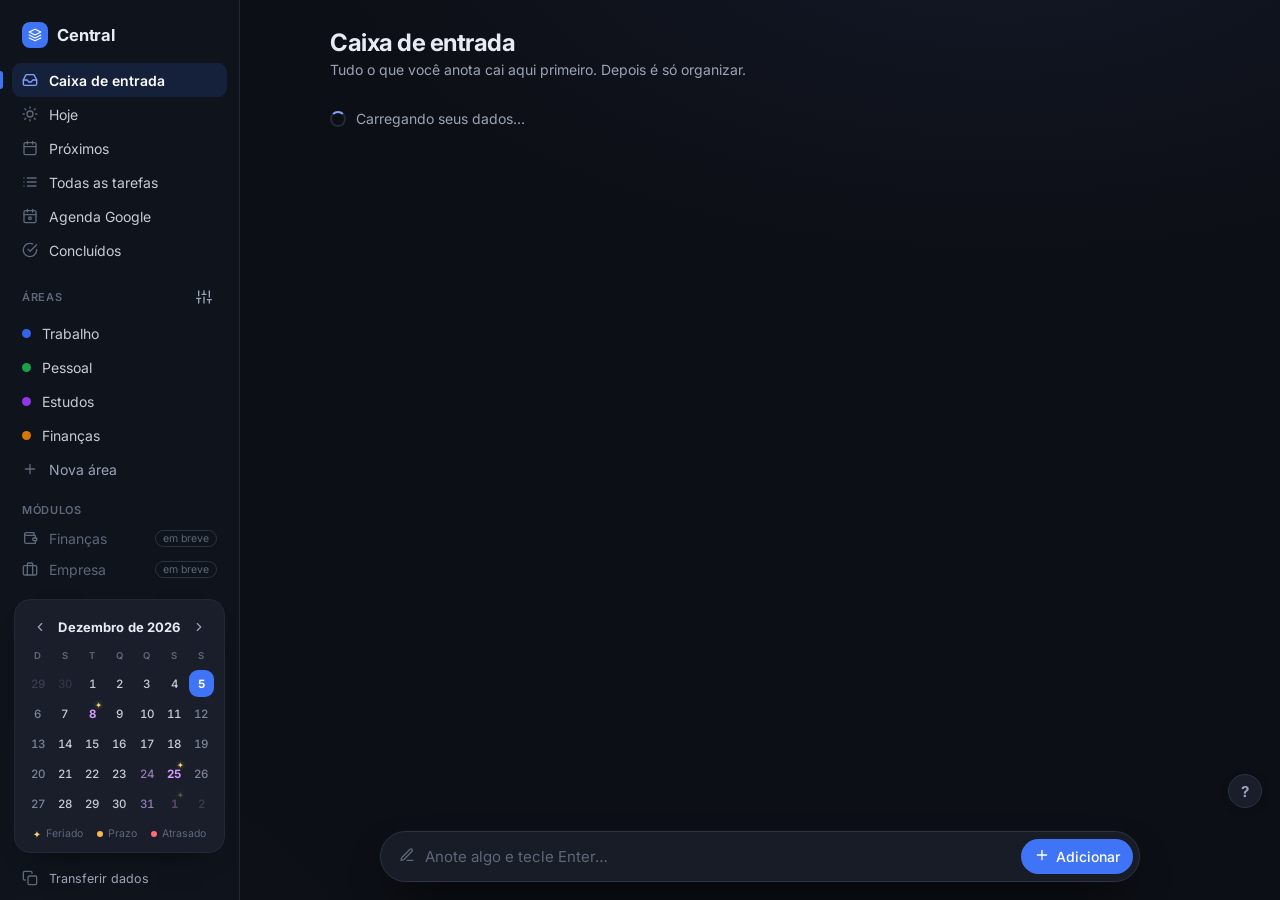
==== commit aa3de0a3: "Barra de anotar flutuante Co-Authored-By: Claude Opus 5.5 <noreply@anthropic.com> Claude-Session: ht" ====
--- a/src/central.html
+++ b/src/central.html
@@ -957,6 +957,24 @@
 
 .toast{top:18px;bottom:auto!important}
 @media (max-width:900px){ .toast{top:calc(12px + env(safe-area-inset-top))} }
+
+/* ===== barra de anotar flutuante ===== */
+.main{position:relative}
+.main>header{position:absolute;left:0;right:0;bottom:0;z-index:20;pointer-events:none}
+.main>header .topbar{background:transparent;border:0;padding:0 28px 18px;justify-content:center}
+.main>header .capture{pointer-events:auto;width:100%;max-width:760px;border-radius:999px;padding:6px 6px 6px 18px;background:rgba(25,30,42,.92);backdrop-filter:blur(14px);-webkit-backdrop-filter:blur(14px);border:1px solid var(--line2);box-shadow:0 18px 40px -14px rgba(0,0,0,.85),0 0 0 1px rgba(255,255,255,.02)}
+.main>header .capture .btn.primary{border-radius:999px}
+.main>header .capture:focus-within{border-color:#3f74f6;box-shadow:0 18px 40px -14px rgba(0,0,0,.85),0 0 0 3px rgba(63,116,246,.25)}
+.main>.ask{position:absolute;left:50%;transform:translateX(-50%);bottom:84px;z-index:21;width:min(760px,calc(100% - 56px));border:1px solid var(--line2)!important;border-radius:16px;background:rgba(25,30,42,.96);backdrop-filter:blur(14px);box-shadow:0 18px 40px -14px rgba(0,0,0,.85);padding:0 16px}
+.main>.ask.hidden{display:none}
+.content{padding-bottom:120px!important}
+@media (max-width:900px){
+ .main>header{bottom:calc(62px + env(safe-area-inset-bottom))}
+ .main>header .topbar{padding:0 12px 10px}
+ .main>header .capture{padding:5px 5px 5px 16px}
+ .main>.ask{bottom:calc(62px + env(safe-area-inset-bottom) + 70px);width:calc(100% - 24px);padding:0 12px}
+ .content{padding-bottom:110px!important}
+}
 </style>
 </head>
 <body spellcheck="true">
@@ -1594,7 +1612,7 @@
   const acts=[];
   if(sample&&view==='inbox'&&vis().some(i=>i.status==='inbox')) acts.push(`<button class="btn ai" id="aiOrganize">${ic('spark')}Organizar com IA</button>`);
   const va=view.startsWith('area:')?areaById(view.slice(5)):null;
-  { const pf=$('#plFloat'); if(va&&sheetCfg.area&&areaIds(sheetCfg.area).includes(va.id)&&!lockedNow(va)){ const n=plannerPending(); pf.innerHTML=`<button class="btn ${n?'primary':''}" id="plBtn">${ic('board')}Levar ao planner${n?` <span class="pill">${n}</span>`:''}</button>`; pf.classList.remove('hidden'); } else { pf.innerHTML=''; pf.classList.add('hidden'); } }
+  { const pf=$('#plFloat'); if(false&&va&&sheetCfg.area&&areaIds(sheetCfg.area).includes(va.id)&&!lockedNow(va)){ const n=plannerPending(); pf.innerHTML=`<button class="btn ${n?'primary':''}" id="plBtn">${ic('board')}Levar ao planner${n?` <span class="pill">${n}</span>`:''}</button>`; pf.classList.remove('hidden'); } else { pf.innerHTML=''; pf.classList.add('hidden'); } }
   if(sample&&(view==='today'||view==='tasks')) acts.push(`<button class="btn ai" id="aiPlan">${ic('spark')}Planejar meu dia</button>`);
   $('#viewActions').innerHTML=acts.join('');
   if(!loaded&&!items.length){ $('#list').innerHTML='<div class="loading"><span class="spinner"></span>Carregando seus dados…</div>'; return; }
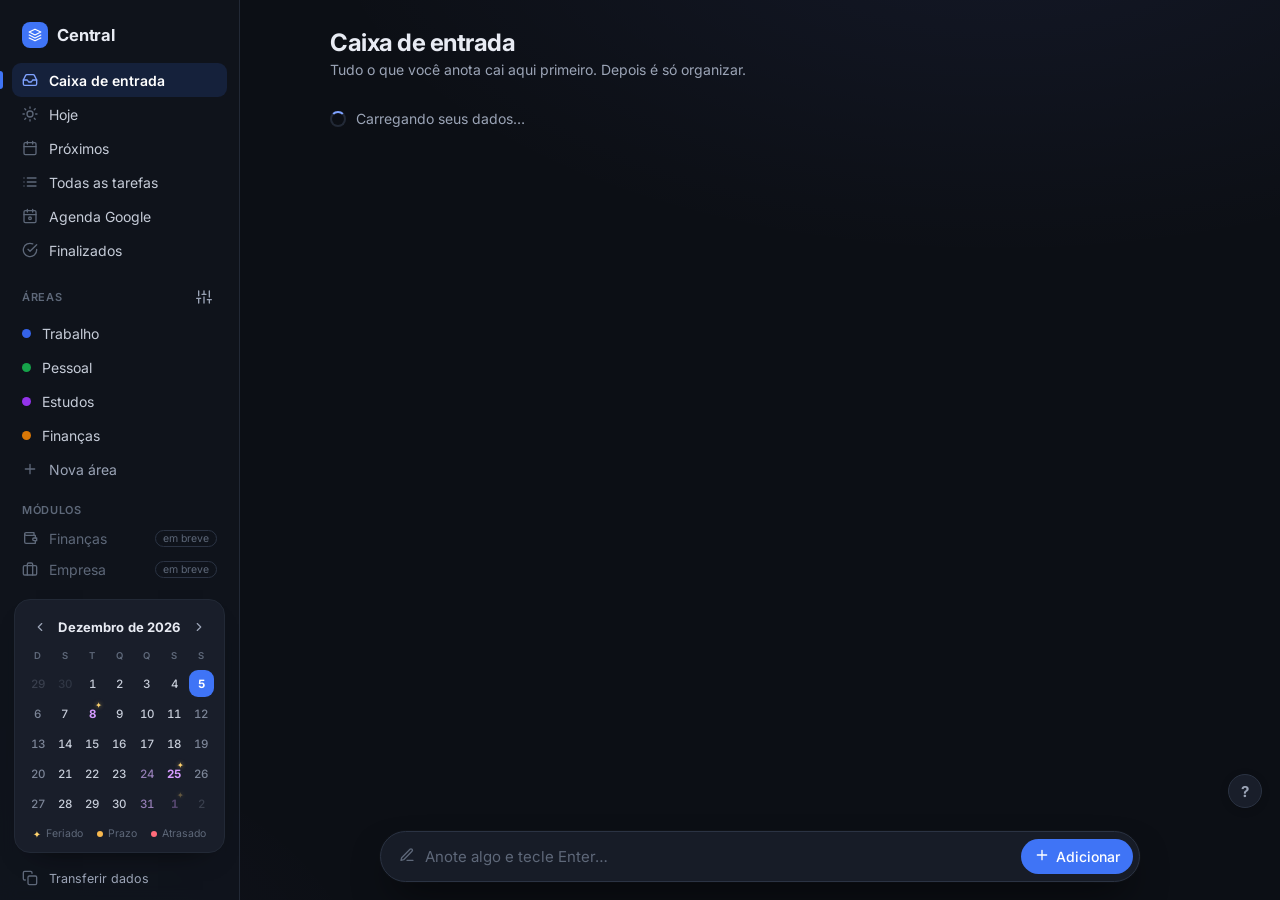
==== commit f7cc648b: "Reabrir tira a tarefa de Finalizados; 'Concluído' passa a 'Finalizado' Co-Authored-By: Claude Opus 5" ====
--- a/src/central.html
+++ b/src/central.html
@@ -475,6 +475,20 @@
 .row-status:hover,.row-status:focus{border-color:var(--accent);color:var(--text)}
 .row-status.st-doing{color:var(--accent);border-color:color-mix(in srgb,var(--accent) 45%,var(--line))}
 .row-status.st-waiting{color:var(--warn);border-color:color-mix(in srgb,var(--warn) 45%,var(--line))}
+.row-status.st-approval{color:#a78bfa;border-color:color-mix(in srgb,#a78bfa 45%,var(--line))}
+.check.appr{border-color:#a78bfa!important;color:#a78bfa;background:color-mix(in srgb,#a78bfa 16%,transparent)}
+.check.appr svg{opacity:.85}
+.cd-line.cd-appr{color:#a78bfa}
+.chip.appr{color:#a78bfa;background:color-mix(in srgb,#a78bfa 14%,transparent)}
+.appr-line{display:flex;align-items:center;gap:8px;margin-top:10px;padding:8px 10px;border-radius:10px;background:color-mix(in srgb,#a78bfa 10%,transparent);color:#a78bfa;font-size:13px}
+.appr-line svg{width:15px;height:15px}
+.appr-who{background:transparent;border:1px solid color-mix(in srgb,#a78bfa 45%,transparent);color:#c4b5fd;border-radius:8px;padding:3px 9px;font-weight:600;cursor:pointer;font:inherit;font-weight:600}
+.ap-in{width:100%;box-sizing:border-box;background:var(--panel2,var(--hover));color:var(--text);border:1px solid var(--line);border-radius:10px;padding:10px 12px;font:inherit;font-size:14px;outline:none}
+.ap-in:focus{border-color:var(--accent)}
+.ap-in::-webkit-calendar-picker-indicator{opacity:0}
+.ap-chips{display:flex;flex-wrap:wrap;gap:6px;margin-top:12px}
+.ap-chip{background:var(--hover);border:1px solid var(--line);color:var(--text);border-radius:8px;padding:6px 10px;font:inherit;font-size:13px;cursor:pointer}
+.ap-chip:hover,.ap-chip.on{background:var(--accent);border-color:var(--accent);color:#fff}
 .ag-bar{display:flex;align-items:center;gap:10px;flex-wrap:wrap;margin:6px 0 6px}
 .ag-bar .muted{margin-left:auto}
 .ag-msg{display:flex;gap:12px;align-items:flex-start;padding:16px;border:1px solid var(--line);border-radius:12px;background:var(--panel);margin-top:12px;line-height:1.5}
@@ -1102,7 +1116,7 @@
 
 const DEFAULT_AREAS=[{id:'trabalho',name:'Trabalho',color:'#3563e9'},{id:'pessoal',name:'Pessoal',color:'#16a34a'},{id:'estudos',name:'Estudos',color:'#9333ea'},{id:'financas',name:'Finanças',color:'#d97706'}];
 const COLORS=['#3563e9','#16a34a','#9333ea','#d97706','#e11d48','#0891b2','#64748b','#c026d3','#65a30d'];
-const STATUS={inbox:'Caixa de entrada',todo:'A fazer',doing:'Em andamento',waiting:'Aguardando',done:'Concluída',cancelled:'Cancelada'};
+const STATUS={inbox:'Caixa de entrada',todo:'A fazer',doing:'Em andamento',waiting:'Pendência',approval:'Para aprovação',done:'Finalizada',cancelled:'Cancelada'};
 const isClosed=i=>i.status==='done'||i.status==='cancelled';
 const PRIO={0:'Sem prioridade',1:'Alta',2:'Média',3:'Baixa'};
 
@@ -1159,7 +1173,7 @@
 function deadline(i){ if(!i.due) return null; const [y,m,d]=i.due.split('-').map(Number); let hh=23,mm=59; if(i.dueTime){const p=i.dueTime.split(':').map(Number); hh=p[0]; mm=p[1]||0;} return new Date(y,m-1,d,hh,mm).getTime(); }
 function fmtLeft(ms){ if(ms<36e5) return Math.max(1,Math.round(ms/6e4))+' min'; if(ms<48*36e5) return Math.round(ms/36e5)+'h'; const d=Math.round(ms/864e5); return d+(d===1?' dia':' dias'); }
 function countdown(i){
-  if(!i.due) return null;
+  if(!i.due||i.status==='approval') return null;
   const now=Date.now(), dl=deadline(i), D=864e5;
   const days=Math.round((parseD(i.due)-parseD(today()))/D);
   if(dl<now){
@@ -1212,7 +1226,7 @@
   else if(sticky.size&&lastLayout){
     const present=new Set(); v.groups.forEach(g=>g.items.forEach(i=>present.add(i.id)));
     lastLayout.forEach((lg,gi)=>{ const g=v.groups.find(x=>x.label===lg.label)||v.groups[gi]; if(!g) return;
-      lg.ids.forEach((id,idx)=>{ if(!sticky.has(id)||present.has(id)) return; const it=items.find(x=>x.id===id); if(!it||hiddenItem(it)) return; if(isClosed(it)&&view!=='done') return;
+      lg.ids.forEach((id,idx)=>{ if(!sticky.has(id)||present.has(id)) return; const it=items.find(x=>x.id===id); if(!it||hiddenItem(it)) return; if(isClosed(it)&&view!=='done') return; if(view==='done'&&!isClosed(it)) return;
         g.items.splice(Math.min(idx,g.items.length),0,it); present.add(id); }); });
   }
   lastLayout=v.groups.map(g=>({label:g.label,ids:g.items.map(i=>i.id)})); lastLayoutView=view;
@@ -1328,7 +1342,7 @@
   {id:'upcoming',label:'Próximos',icon:'calendar'},
   {id:'tasks',label:'Todas as tarefas',icon:'list'},
   {id:'agenda',label:'Agenda Google',icon:'gcal'},
-  {id:'done',label:'Concluídos',icon:'checkc'}
+  {id:'done',label:'Finalizados',icon:'checkc'}
 ];
 function counts(){
   const t=today();
@@ -1368,7 +1382,8 @@
     const open=vis().filter(i=>isOpenTask(i)&&i.status!=='inbox').sort(sortTasks);
     return {title:'Todas as tarefas',sub:'Tarefas organizadas e em andamento.',groups:[
       {label:'Em andamento',items:open.filter(i=>i.status==='doing')},
-      {label:'Aguardando',items:open.filter(i=>i.status==='waiting')},
+      {label:'Pendência',items:open.filter(i=>i.status==='waiting')},
+      {label:'Para aprovação',items:open.filter(i=>i.status==='approval')},
       {label:'A fazer',items:open.filter(i=>i.status==='todo')}],
       empty:['Nenhuma tarefa organizada ainda','Organize itens da Caixa de entrada para que apareçam aqui.']};
   }
@@ -1383,8 +1398,8 @@
     const ds=view.slice(4), h=holOf(ds), vv=vis().filter(i=>!isNote(i));
     const due=vv.filter(i=>i.due===ds).sort(byDeadline), st=vv.filter(i=>i.start===ds&&i.due!==ds), dn=vv.filter(i=>i.completedAt&&dstr(new Date(i.completedAt))===ds&&i.due!==ds&&i.start!==ds);
     return {title:cap1(fmtLong(ds)),sub:h?'🎉 '+h.name:(ds===today()?'Hoje':'Clique em outro dia no calendário para trocar.'),groups:[
-      {label:'Prazo neste dia',items:due},{label:'Começam neste dia',items:st},{label:'Concluídas neste dia',items:dn}],
-      empty:['Nada neste dia',h?'É feriado: aproveite!':'Nenhuma tarefa com prazo, início ou conclusão nesta data.']};
+      {label:'Prazo neste dia',items:due},{label:'Começam neste dia',items:st},{label:'Finalizadas neste dia',items:dn}],
+      empty:['Nada neste dia',h?'É feriado: aproveite!':'Nenhuma tarefa com prazo, início ou finalização nesta data.']};
   }
   if(view.startsWith('area:')){
     const id=view.slice(5), a=areaById(id);
@@ -1393,8 +1408,8 @@
     const open=inA.filter(isOpenTask).sort(sortTasks);
     const subs=areas.filter(x=>x.parent===id);
     if(a&&!isChild(a)&&subs.length){
-      const stOrd={doing:0,waiting:1,todo:2};
-      const colItems=ids2=>{ const o=open.filter(i=>ids2.includes(i.area)).sort((x,y)=>(stOrd[x.status]??2)-(stOrd[y.status]??2)||sortTasks(x,y)); const n=inA.filter(i=>isNote(i)&&ids2.includes(i.area)).sort((x,y)=>y.updatedAt-x.updatedAt); return o.concat(n); };
+      const stOrd={doing:0,waiting:1,approval:2,todo:3};
+      const colItems=ids2=>{ const o=open.filter(i=>ids2.includes(i.area)).sort((x,y)=>(stOrd[x.status]??3)-(stOrd[y.status]??3)||sortTasks(x,y)); const n=inA.filter(i=>isNote(i)&&ids2.includes(i.area)).sort((x,y)=>y.updatedAt-x.updatedAt); return o.concat(n); };
       const cols=subs.filter(x=>!lockedNow(x)).map(x=>({label:x.name,area:x,items:colItems([x.id])}));
       const direct=colItems([id]); if(direct.length) cols.unshift({label:'Geral',area:a,items:direct,general:true});
       return {title:a.name,sub:'Inclui as subáreas: '+subs.map(x=>x.name).join(', ')+'.',groups:cols,columns:true,
@@ -1402,8 +1417,9 @@
     }
     return {title:a?a.name:'Área',sub:a&&isChild(a)?'Subárea de '+areaById(a.parent).name+'.':(subs.length?'Inclui as subáreas: '+subs.map(x=>x.name).join(', ')+'.':'Tarefas e anotações desta área.'),groups:[
       {label:'Em andamento',items:open.filter(i=>i.status==='doing')},
-      {label:'Aguardando',items:open.filter(i=>i.status==='waiting')},
-      {label:'A fazer',items:open.filter(i=>i.status!=='doing'&&i.status!=='waiting')},
+      {label:'Pendência',items:open.filter(i=>i.status==='waiting')},
+      {label:'Para aprovação',items:open.filter(i=>i.status==='approval')},
+      {label:'A fazer',items:open.filter(i=>!['doing','waiting','approval'].includes(i.status))},
       {label:'Anotações',items:inA.filter(isNote).sort((x,y)=>y.updatedAt-x.updatedAt)}],
       empty:['Nada nesta área ainda','Use #'+(a?slug(a.name):'area')+' na barra para adicionar direto aqui.']};
   }
@@ -1482,6 +1498,7 @@
   if(i.priority&&!note) meta.push(`<span class="chip p${i.priority}">${ic('flag')}${PRIO[i.priority]}</span>`);
 
   if((i.status==='doing'||i.status==='waiting')&&(opt.col||(view!=='tasks'&&!view.startsWith('area:')))) meta.push(`<span class="chip doing">${STATUS[i.status]}</span>`);
+  if(i.status==='approval'&&!note) meta.push(`<span class="chip appr" title="Aguardando aprovação">${ic('check')}aprovação${i.approver?' · @'+esc(i.approver):''}</span>`);
   if(i.status==='cancelled') meta.push(`<span class="chip">Cancelada</span>`);
   if(!note){ const ls=logStats(i); if(ls.remDue&&!done) meta.push(`<span class="chip cd-today">${ic('bell')}lembrete</span>`); else if(ls.rem&&!done) meta.push(`<span class="chip">${ic('bell')}${fmtDue(ls.rem.date)}</span>`);
     if(ls.q&&!done) meta.push(`<span class="chip q">${ic('help')}${ls.q}</span>`); if(ls.n) meta.push(`<span class="chip" title="Anotações da atividade">${ic('note')}${ls.n}</span>`); }
@@ -1497,9 +1514,9 @@
       <div class="row-acts"><button class="btn small ghost" data-reopen="${esc(i.id)}" title="Voltar a atividade">${ic('undo')}Reabrir</button><button class="btn small ghost danger" data-hdel="${esc(i.id)}" title="Excluir">${ic('trash')}</button></div></div>`;
   }
   return `<div class="row ${selectedId===i.id?'sel':''} ${done?'done':''} ${sticky.has(i.id)?'touched':''}" data-id="${esc(i.id)}">
-    ${note?`<span class="note-ic">${ic('note')}</span>`:`<button class="check ${i.priority&&!done?'p'+i.priority:''}" data-check="${esc(i.id)}" title="${done?'Reabrir':'Concluir'}">${done?ic('check'):''}</button>`}
+    ${note?`<span class="note-ic">${ic('note')}</span>`:`<button class="check ${i.status==='approval'&&!done?'appr':i.priority&&!done?'p'+i.priority:''}" data-check="${esc(i.id)}" title="${done?'Reabrir':i.status==='approval'?'Aprovada? Finalizar':'Finalizar'}">${done||i.status==='approval'?ic('check'):''}</button>`}
     <div class="row-main"><div class="row-title">${i.title?esc(i.title):'<span class="muted">Sem título</span>'}</div>${prev}${(()=>{
-      const sel=!note&&!done?`<select class="row-status st-${i.status}" data-rstatus="${esc(i.id)}" title="Mudar status">${['todo','doing','waiting','done','cancelled'].map(k=>`<option value="${k}" ${(i.status==='inbox'?'todo':i.status)===k?'selected':''}>${STATUS[k]}</option>`).join('')}</select>`:'';
+      const sel=!note&&!done?`<select class="row-status st-${i.status}" data-rstatus="${esc(i.id)}" title="Mudar status">${['todo','doing','waiting','approval','done','cancelled'].map(k=>`<option value="${k}" ${(i.status==='inbox'?'todo':i.status)===k?'selected':''}>${STATUS[k]}</option>`).join('')}</select>`:'';
       return meta.length||sel?`<div class="row-foot">${meta.length?`<div class="meta">${meta.join('')}</div>`:'<span></span>'}${sel}</div>`:''; })()}</div></div>`;
 }
 /* ---------- agenda google ---------- */
@@ -1598,12 +1615,12 @@
       <label class="hist-cb"><input type="checkbox" data-hcancel ${hist.cancel?'checked':''}> Incluir canceladas</label>
       ${hist.area||hist.ativ?'<button class="linklike" data-hclear>limpar filtros</button>':''}
     </div>
-    <div class="hist-sum"><div class="hist-big"><b>${nDone}</b> ${nDone===1?'concluída':'concluídas'}${nCan?` <span class="muted">· ${nCan} cancelada${nCan===1?'':'s'}</span>`:''}</div>
+    <div class="hist-sum"><div class="hist-big"><b>${nDone}</b> ${nDone===1?'finalizada':'finalizadas'}${nCan?` <span class="muted">· ${nCan} cancelada${nCan===1?'':'s'}</span>`:''}</div>
       <div class="hist-areas">${Object.entries(byArea).sort((a,b)=>b[1]-a[1]).map(([k,n])=>{ const a=areaById(k); return `<button class="chip hist-chip ${hist.area===k?'on':''}" data-hpick="${esc(k)}">${a?mark(a)+esc(a.name):'Sem área'} <b>${n}</b></button>`; }).join('')}</div></div>
-    ${lockedList.length?`<div class="hist-lock">${ic('lock')}<span><b>${lockedList.length}</b> concluída${lockedList.length===1?'':'s'} em áreas protegidas neste período</span>${hist.showLocked?`<button class="btn small" data-hlock="hide">${ic('lock')}Ocultar</button>`:`<button class="btn small" data-hlock="show">${ic('unlock')}Mostrar com senha</button>`}</div>`:''}`;
+    ${lockedList.length?`<div class="hist-lock">${ic('lock')}<span><b>${lockedList.length}</b> finalizada${lockedList.length===1?'':'s'} em áreas protegidas neste período</span>${hist.showLocked?`<button class="btn small" data-hlock="hide">${ic('lock')}Ocultar</button>`:`<button class="btn small" data-hlock="show">${ic('unlock')}Mostrar com senha</button>`}</div>`:''}`;
   if(hist.showLocked&&lockedList.length) g.push({key:'__locked',label:'🔒 Áreas protegidas',items:lockedList,locked:true});
-  return {title:'Concluídos',sub:'Tudo o que você concluiu, por período.',groups:g,top,
-    empty:['Nada concluído neste período', hist.area||hist.ativ?'Tente limpar os filtros ou mudar o período.':'Use as setas para ver outros períodos.']};
+  return {title:'Finalizados',sub:'Tudo o que você finalizou, por período.',groups:g,top,
+    empty:['Nada finalizado neste período', hist.area||hist.ativ?'Tente limpar os filtros ou mudar o período.':'Use as setas para ver outros períodos.']};
 }
 function renderList(){
   const v=getView(); applySticky(v);
@@ -1769,13 +1786,15 @@
     ${!note?`<label>Status<select id="dStatus">${Object.entries(STATUS).map(([k,v])=>`<option value="${k}" ${i.status===k?'selected':''}>${v}</option>`).join('')}</select></label>`:''}
     <label>Área<select id="dArea"><option value="">Nenhuma</option>${orderedAreas().filter(a=>!lockedNow(a)||a.id===i.area).map(a=>`<option value="${esc(a.id)}" ${i.area===a.id?'selected':''}>${isChild(a)?'\u00A0\u00A0\u00A0↳ ':''}${esc(a.name)}</option>`).join('')}</select></label>
     ${!note?`<label>Prioridade<select id="dPrio">${[1,2,3,0].map(p=>`<option value="${p}" ${(i.priority||0)===p?'selected':''}>${PRIO[p]}</option>`).join('')}</select></label>`:''}
-  </div></section>
+  </div>
+  ${!note&&i.status==='approval'?`<div class="appr-line">${ic('check')}<span>Para aprovação de</span><button type="button" class="appr-who" id="dApprover" title="Trocar quem aprova">${i.approver?'@'+esc(i.approver):'escolher pessoa'}</button></div>`:''}
+  </section>
   ${!note?`<section class="d-card"><div class="d-card-h">Datas</div>
   <div class="fields three">
     <label>Prazo inicial<button type="button" class="date-btn" data-dp="start">${i.start?fmtShortD(i.start):'<span class="ph">Definir</span>'}${ic('calendar')}</button></label>
     <label>Prazo final<button type="button" class="date-btn" data-dp="due">${i.due?fmtShortD(i.due):'<span class="ph">Definir</span>'}${ic('calendar')}</button></label>
     <label>Horário<button type="button" class="date-btn" data-dp="time">${i.dueTime?esc(i.dueTime):'<span class="ph">Opcional</span>'}${ic('clock')}</button></label>
-    <label>Conclusão<button type="button" class="date-btn" data-dp="done">${i.completedAt?fmtShortD(dstr(new Date(i.completedAt))):'<span class="ph">Definir</span>'}${ic('checkc')}</button></label>
+    <label>Finalização<button type="button" class="date-btn" data-dp="done">${i.completedAt?fmtShortD(dstr(new Date(i.completedAt))):'<span class="ph">Definir</span>'}${ic('checkc')}</button></label>
   </div>
   <div class="d-card-sub">${dateInfo(i)}${gcalRow(i)}</div>
   </section>`:''}
@@ -1891,9 +1910,12 @@
 function dateInfo(i){
   const out=[];
   if(isClosed(i)){
-    if(i.completedAt){let s='Concluída '+fmtDT(i.completedAt);
+    if(i.completedAt){let s='Finalizada '+fmtDT(i.completedAt);
       if(i.due){const dd=Math.round((parseD(dstr(new Date(i.completedAt)))-parseD(i.due))/864e5); s+=dd>0?` · ${dd} ${dd===1?'dia':'dias'} depois do prazo`:dd<0?` · ${-dd} ${dd===-1?'dia':'dias'} antes do prazo`:' · no dia do prazo';}
       out.push(`<div class="cd-line cd-done">${ic('checkc')}${s}</div>`);}
+  } else if(i.status==='approval'){ let s='Prazo pausado: enviada para aprovação'+(i.approvalAt?' '+fmtDT(i.approvalAt):'');
+      if(i.due&&i.approvalAt){const dd=Math.round((parseD(dstr(new Date(i.approvalAt)))-parseD(i.due))/864e5); s+=dd>0?` · ${dd} ${dd===1?'dia':'dias'} depois do prazo`:dd<0?` · ${-dd} ${dd===-1?'dia':'dias'} antes do prazo`:' · no dia do prazo';}
+      out.push(`<div class="cd-line cd-appr">${ic('check')}${s}</div>`);
   } else { const cd=countdown(i); if(cd) out.push(`<div class="cd-line cd-${cd.level}">${ic('clock')}${cap1(cd.text)}${cd.level==='today'||cd.level==='24h'?' · aviso ativo':''}</div>`); }
   if(i.start&&i.due){const n=Math.round((parseD(i.due)-parseD(i.start))/864e5)+1; out.push(`<div class="muted small" style="margin-top:-6px">Período: ${fmtDue(i.start)} → ${fmtDue(i.due)} ${n>0?'('+n+(n===1?' dia)':' dias)'):'· o início está depois do prazo'}</div>`);}
   return out.join('');
@@ -1910,9 +1932,11 @@
   t.onkeydown=e=>{if(e.key==='Enter'){e.preventDefault();t.blur();}};
   t.onblur=()=>{if(timers[id]) flush(id);};
   const n=$('#dNotes'); if(n){ autosize(n); n.oninput=()=>{autosize(n); updateItem(id,{notes:n.value},true);}; n.onblur=()=>{if(timers[id]) flush(id);}; }
-  const s=$('#dStatus'); if(s) s.onchange=()=>{const v=s.value;const p={status:v}; p.completedAt=(v==='done'||v==='cancelled')?(get().completedAt||Date.now()):null; updateItem(id,p); renderDetail();};
+  const s=$('#dStatus'); if(s) s.onchange=()=>{const v=s.value;const p={status:v};
+    if(v==='approval'){ askApprover(get(),who=>{ updateItem(id,{status:'approval',approver:who,completedAt:null,approvalAt:Date.now()}); renderDetail(); toast('Para aprovação de @'+who); },()=>renderDetail()); return; } p.completedAt=(v==='done'||v==='cancelled')?(get().completedAt||Date.now()):null; updateItem(id,p); renderDetail();};
   $('#dArea').onchange=e=>updateItem(id,{area:e.target.value||null});
   const pr=$('#dPrio'); if(pr) pr.onchange=()=>updateItem(id,{priority:+pr.value});
+  const apb=$('#dApprover'); if(apb) apb.onclick=()=>askApprover(get(),who=>{ updateItem(id,{approver:who}); renderDetail(); });
   const du=$('#dDue'); if(du) du.onchange=()=>{updateItem(id,du.value?{due:du.value}:{due:null,dueTime:null}); renderDetail();};
   const dt=$('#dTime'); if(dt) dt.onchange=()=>{const p={dueTime:dt.value||null}; if(dt.value&&!get().due) p.due=today(); updateItem(id,p); renderDetail();};
   const ds=$('#dStart'); if(ds) ds.onchange=()=>{updateItem(id,{start:ds.value||null}); const it=get(); if(it.start&&it.due&&it.start>it.due) toast('Atenção: o início está depois do prazo.'); renderDetail();};
@@ -1953,7 +1977,7 @@
 }
 
 /* ---------- planner ---------- */
-const PL_STATUS={inbox:'A fazer',todo:'A fazer',doing:'Em andamento',waiting:'Aguardando',done:'Concluída',cancelled:'Cancelada'};
+const PL_STATUS={inbox:'A fazer',todo:'A fazer',doing:'Em andamento',waiting:'Pendência',approval:'Para aprovação',done:'Concluída',cancelled:'Cancelada'};
 const PL_PRIO={0:'Normal',1:'Alta',2:'Normal',3:'Baixa'};
 const PL_TEAM='Geoprocessamento', PL_RESP='Patrick Aguilar', PL_PROJ0=['Portal','Boletim','Rede de estações'];
 const PL_LABEL={tipo:'Lançar como',projeto:'Atividade / projeto',texto:'Tarefa',quem:'Depende de',depois:'Depois de',status:'Situação',prioridade:'Prioridade',inicio:'Início',prazo:'Prazo'};
@@ -1964,7 +1988,7 @@
 const ATIV_LIST=[...PROJ_TIPO,'Outros'];
 const plProj=i=>{ if(i.plAtiv){ const a=projDefault(i); return a?i.plAtiv+' - '+a:i.plAtiv; } return (i.project||'').trim(); };
 const stepLine=x=>x.text+(x.who?' @'+x.who:'');
-function people(){ const set=new Set(PEOPLE0); items.forEach(i=>{ if(i.plWho) set.add(i.plWho); (i.subtasks||[]).forEach(x=>{ if(x.who) set.add(x.who); }); (Array.isArray(i.log)?i.log:[]).forEach(x=>mentionsOf(x.text).forEach(n=>set.add(n))); }); return Array.from(set).sort((a,b)=>a.localeCompare(b,'pt-BR')); }
+function people(){ const set=new Set(PEOPLE0); items.forEach(i=>{ if(i.plWho) set.add(i.plWho); if(i.approver) set.add(i.approver); (i.subtasks||[]).forEach(x=>{ if(x.who) set.add(x.who); }); (Array.isArray(i.log)?i.log:[]).forEach(x=>mentionsOf(x.text).forEach(n=>set.add(n))); }); return Array.from(set).sort((a,b)=>a.localeCompare(b,'pt-BR')); }
 const cleanWho=v=>String(v||'').trim().replace(/^@+/,'');
 const brD=s=>{ if(!s) return ''; const [y,m,d]=s.split('-'); return d+'/'+m+'/'+y; };
 function inPlanner(i){ if(!i||isNote(i)||i.status==='inbox'||!sheetCfg.area||!areaById(sheetCfg.area)) return false; return areaIds(sheetCfg.area).includes(i.area); }
@@ -2221,8 +2245,8 @@
         <label class="wz-f ${stp==='time'?'act':''}">Horário${wizDateBtn('dueTime',d.due?d.dueTime:null,d.due?'Opcional':'Defina o prazo','clock')}</label>
       </div>${qHtml}`);
     const prio=`<div class="wz-f">Prioridade<div class="wz-chips wz-seg">${[[1,'Alta'],[2,'Média'],[3,'Baixa'],[0,'Nenhuma']].map(([v,l])=>chip('priority',v,l,(d.priority||0)===v,`<i class="dotp p${v}"></i>`)).join('')}</div></div>`;
-    const stat=work?`<div class="wz-f">Situação<div class="wz-chips wz-seg">${[['todo','A fazer'],['doing','Em andamento'],['waiting','Aguardando'],['done','Concluída']].map(([v,l])=>chip('status',v,l,d.status===v)).join('')}</div></div>`:'';
-    const doneRow=work&&d.status==='done'?`<div class="wz-done"><label class="wz-f">Data de conclusão${wizDateBtn('doneDate',d.doneDate,'Escolha a data','checkc')}</label><div class="wz-chips">${chip('doneDate',t,'Hoje',d.doneDate===t)}${chip('doneDate',addDays(-1),'Ontem',d.doneDate===addDays(-1))}</div></div>`:'';
+    const stat=work?`<div class="wz-f">Situação<div class="wz-chips wz-seg">${[['todo','A fazer'],['doing','Em andamento'],['waiting','Pendência'],['done','Finalizada']].map(([v,l])=>chip('status',v,l,d.status===v)).join('')}</div></div>`:'';
+    const doneRow=work&&d.status==='done'?`<div class="wz-done"><label class="wz-f">Data de finalização${wizDateBtn('doneDate',d.doneDate,'Escolha a data','checkc')}</label><div class="wz-chips">${chip('doneDate',t,'Hoje',d.doneDate===t)}${chip('doneDate',addDays(-1),'Ontem',d.doneDate===addDays(-1))}</div></div>`:'';
     html+=card('Prioridade e situação',`<div class="wz-ps">${prio}${stat}</div>${doneRow}`);
     html+=card('Observação geral',`<textarea class="wz-in wz-ta" data-wfield="notes" rows="2" placeholder="Uma observação fixa sobre a atividade (opcional). Aparece na aba Anotações.">${esc(d.notes||'')}</textarea>`);
   }
@@ -2280,7 +2304,7 @@
   const wd=e.target.closest('[data-wdp]'); if(wd){ e.preventDefault(); const key=wd.dataset.wdp;
     if(key==='dueTime'&&!wiz.d.due){ toast('Defina o prazo primeiro.'); return; }
     if(dp&&dp.btn===wd){ closeDP(); return; }
-    const titles={due:'Prazo final',start:'Prazo inicial',doneDate:'Data de conclusão',dueTime:'Horário do prazo'};
+    const titles={due:'Prazo final',start:'Prazo inicial',doneDate:'Data de finalização',dueTime:'Horário do prazo'};
     openDP(wd, key==='dueTime'?'time':key==='doneDate'?'done':key, wiz.id, {title:titles[key], get:()=>wiz.d[key]||null, set:v=>{ if(!wiz) return; wizSet(key,v); wizRender(); }});
     return; }
   const del=e.target.closest('[data-wdel]'); if(del){ wiz.d.subtasks.splice(+del.dataset.wdel,1); wizRender(); return; }
@@ -2330,7 +2354,7 @@
   for(let k=0;k<42;k++){ const d=new Date(start.getFullYear(),start.getMonth(),start.getDate()+k), s=dstr(d);
     const hh=holOf(s); cells.push(`<button class="dp-day ${d.getMonth()!==m?'out':''} ${s===t?'today':''} ${s===sel?'sel':''} ${hh&&hh.type!=='facultativo'?'hol':''}" data-d="${s}" ${hh?`title="${esc(hh.name)}"`:''}>${d.getDate()}</button>`); }
   const nextMon=(()=>{const d=new Date(); d.setDate(d.getDate()+(((8-d.getDay())%7)||7)); return dstr(d);})();
-  const titles={start:'Prazo inicial',due:'Prazo final',done:'Concluída em'};
+  const titles={start:'Prazo inicial',due:'Prazo final',done:'Finalizada em'};
   el.innerHTML=`<div class="dp-title">${(dp.custom&&dp.custom.title)||titles[dp.field]}</div>
    <div class="dp-head"><button class="dp-nav" data-nav="-1" title="Mês anterior">${ic('chev')}</button><b>${cap1(first.toLocaleDateString('pt-BR',{month:'long',year:'numeric'}))}</b><button class="dp-nav" data-nav="1" title="Próximo mês">${ic('chev')}</button></div>
    <div class="dp-grid">${['D','S','T','Q','Q','S','S'].map(w=>`<div class="dp-wd">${w}</div>`).join('')}${cells.join('')}</div>
@@ -2347,7 +2371,7 @@
   else if(field==='due'){ updateItem(id,val?{due:val}:{due:null,dueTime:null}); if(val&&it.start&&it.start>val) toast('Atenção: o prazo está antes do início.'); }
   else if(field==='done'){
     if(!val){ const p={completedAt:null}; if(isClosed(it)) p.status='todo'; updateItem(id,p); if(p.status) toast('Tarefa reaberta'); }
-    else { const [y,m,d]=val.split('-').map(Number); const o=it.completedAt?new Date(it.completedAt):new Date(); const p={completedAt:new Date(y,m-1,d,o.getHours(),o.getMinutes()).getTime()}; if(!isClosed(it)){ p.status='done'; toast('Tarefa marcada como concluída ✓'); } updateItem(id,p); }
+    else { const [y,m,d]=val.split('-').map(Number); const o=it.completedAt?new Date(it.completedAt):new Date(); const p={completedAt:new Date(y,m-1,d,o.getHours(),o.getMinutes()).getTime()}; if(!isClosed(it)){ p.status='done'; toast('Tarefa marcada como finalizada ✓'); } updateItem(id,p); }
   }
   if(selectedId===id) renderDetail();
 }
@@ -2372,6 +2396,23 @@
   if(tg&&curParent===id){ collapsed=collapsed===id?null:id; renderNav(); return; }
   if(b.dataset.view===view&&areas.some(x=>x.parent===id)){ collapsed=collapsed===id?null:id; renderNav(); return; }
   collapsed=null; setView(b.dataset.view);};
+function askApprover(i,onOk,onCancel){
+  const cur=(i&&i.approver)||''; let done=false;
+  const ppl=people();
+  openModal('Para aprovação',`<p style="margin:0 0 10px">Quem vai aprovar${i&&i.title?' <b>'+esc(i.title.slice(0,60))+'</b>':''}?</p>
+    <input id="apIn" class="ap-in" list="apList" placeholder="@pessoa" value="${esc(cur?'@'+cur:'')}" autocomplete="off">
+    <datalist id="apList">${ppl.map(p=>`<option value="@${esc(p)}">`).join('')}</datalist>
+    <div class="ap-chips">${ppl.map(p=>`<button type="button" class="ap-chip ${p===cur?'on':''}" data-ap="${esc(p)}">@${esc(p)}</button>`).join('')}</div>`,
+    `<button class="btn" id="apNo">Cancelar</button><button class="btn primary" id="apYes">Confirmar</button>`);
+  const inp=$('#apIn');
+  const ok=()=>{ const w=cleanWho(inp.value); if(!w){ inp.focus(); toast('Escolha ou digite a pessoa (@nome)'); return; } done=true; modalOnClose=null; closeModal(); onOk(w); };
+  const cancel=()=>closeModal();
+  modalOnClose=()=>{ if(!done&&onCancel) onCancel(); };
+  $('#apNo').onclick=cancel; $('#apYes').onclick=ok;
+  $$('#modalBody [data-ap]').forEach(b=>b.onclick=()=>{ inp.value='@'+b.dataset.ap; ok(); });
+  inp.onkeydown=e=>{ if(e.key==='Enter'){ e.preventDefault(); ok(); } };
+  setTimeout(()=>{ inp.focus(); if(!inp.value) inp.value='@'; },30);
+}
 function confirmBox(title,msg,okLabel,danger,onOk){
   openModal(title,`<p style="margin:0">${msg}</p>`,`<button class="btn" id="cfNo">Cancelar</button><button class="btn ${danger?'danger-fill':'primary'}" id="cfYes">${okLabel}</button>`);
   $('#cfNo').onclick=closeModal; $('#cfYes').onclick=()=>{ closeModal(); onOk(); }; setTimeout(()=>{ const y=$('#cfYes'); if(y) y.focus(); },30);
@@ -2383,13 +2424,13 @@
     else { plMark(i.id); toast(ps==='changed'?'Marcada como atualizada no planner ✓':'Marcada como lançada no planner ✓'); }
     renderList(); if(selectedId===i.id) renderDetail(); return; }
   const ro=e.target.closest('[data-reopen]'); if(ro){ e.stopPropagation(); const i=items.find(x=>x.id===ro.dataset.reopen); if(!i) return;
-    confirmBox('Voltar a atividade?',`<b>${esc(i.title||'')}</b> volta para a lista de tarefas abertas e sai do histórico.`,'Sim, reabrir',false,()=>{ updateItem(i.id,{status:'todo',completedAt:null}); toast('Atividade reaberta'); if(selectedId===i.id) renderDetail(); }); return; }
+    confirmBox('Voltar a atividade?',`<b>${esc(i.title||'')}</b> volta para a lista de tarefas abertas e sai do histórico.`,'Sim, reabrir',false,()=>{ updateItem(i.id,{status:'todo',completedAt:null}); sticky.delete(i.id); renderList(); toast('Atividade reaberta: voltou para A fazer'); if(selectedId===i.id) renderDetail(); }); return; }
   const hd=e.target.closest('[data-hdel]'); if(hd){ e.stopPropagation(); const i=items.find(x=>x.id===hd.dataset.hdel); if(!i) return;
     confirmBox('Excluir atividade?',`<b>${esc(i.title||'')}</b> será excluída de vez. Isso não pode ser desfeito.`,'Sim, excluir',true,()=>{ deleteItem(i.id); toast('Atividade excluída'); }); return; }
   const c=e.target.closest('[data-check]');
   if(c){e.stopPropagation(); const i=items.find(x=>x.id===c.dataset.check); if(!i) return;
-    if(isClosed(i)) updateItem(i.id,{status:'todo',completedAt:null});
-    else {updateItem(i.id,{status:'done',completedAt:Date.now()}); toast('Concluída ✓');}
+    if(isClosed(i)){ updateItem(i.id,{status:'todo',completedAt:null}); if(view==='done'){ sticky.delete(i.id); renderList(); toast('Atividade reaberta: voltou para A fazer'); } }
+    else {updateItem(i.id,{status:'done',completedAt:Date.now()}); toast('Finalizada ✓');}
     if(selectedId===i.id) renderDetail(); return;}
   const r=e.target.closest('[data-id]'); if(r) select(r.dataset.id===selectedId?null:r.dataset.id);
 };
@@ -2417,8 +2458,9 @@
   const et=e.target.closest('[data-evtask]'); if(et&&!e.target.closest('a')){ select(et.dataset.evtask); } });
 $('#list').addEventListener('change',e=>{
   const rs=e.target.closest('[data-rstatus]'); if(rs){ const i=items.find(x=>x.id===rs.dataset.rstatus); if(!i) return; const v=rs.value, p={status:v};
+    if(v==='approval'){ askApprover(i,who=>{ updateItem(i.id,{status:'approval',approver:who,completedAt:null,approvalAt:Date.now()}); toast('Para aprovação de @'+who); if(selectedId===i.id) renderDetail(); },()=>renderList()); return; }
     p.completedAt=(v==='done'||v==='cancelled')?(i.completedAt||Date.now()):null;
-    updateItem(i.id,p); toast(v==='done'?'Concluída ✓ (foi para Concluídos)':v==='cancelled'?'Cancelada (foi para Concluídos)':'Status: '+STATUS[v]);
+    updateItem(i.id,p); toast(v==='done'?'Finalizada ✓ (foi para Finalizados)':v==='cancelled'?'Cancelada (foi para Finalizados)':'Status: '+STATUS[v]);
     if(selectedId===i.id) renderDetail(); return; }
   if(e.target.matches('[data-harea]')){ hist.area=e.target.value; renderList(); }
   if(e.target.matches('[data-hativ]')){ hist.ativ=e.target.value; renderList(); }
@@ -2485,7 +2527,8 @@
   };
 }
 function openModal(title,body,foot){$('#modalTitle').textContent=title;$('#modalBody').innerHTML=body;$('#modalFoot').innerHTML=foot||'';$('#modalBg').classList.remove('hidden');}
-function closeModal(){ if(modalAbort){try{modalAbort.abort();}catch(e){} modalAbort=null;} $('#modalBg').classList.add('hidden'); $('#modalBg').classList.remove('wide-modal','wiz-modal'); wiz=null; }
+let modalOnClose=null;
+function closeModal(){ const mf=modalOnClose; modalOnClose=null; if(mf) setTimeout(mf,0); if(modalAbort){try{modalAbort.abort();}catch(e){} modalAbort=null;} $('#modalBg').classList.add('hidden'); $('#modalBg').classList.remove('wide-modal','wiz-modal'); wiz=null; }
 
 /* ---------- áreas ---------- */
 function openAreas(focusNew,okPin){
